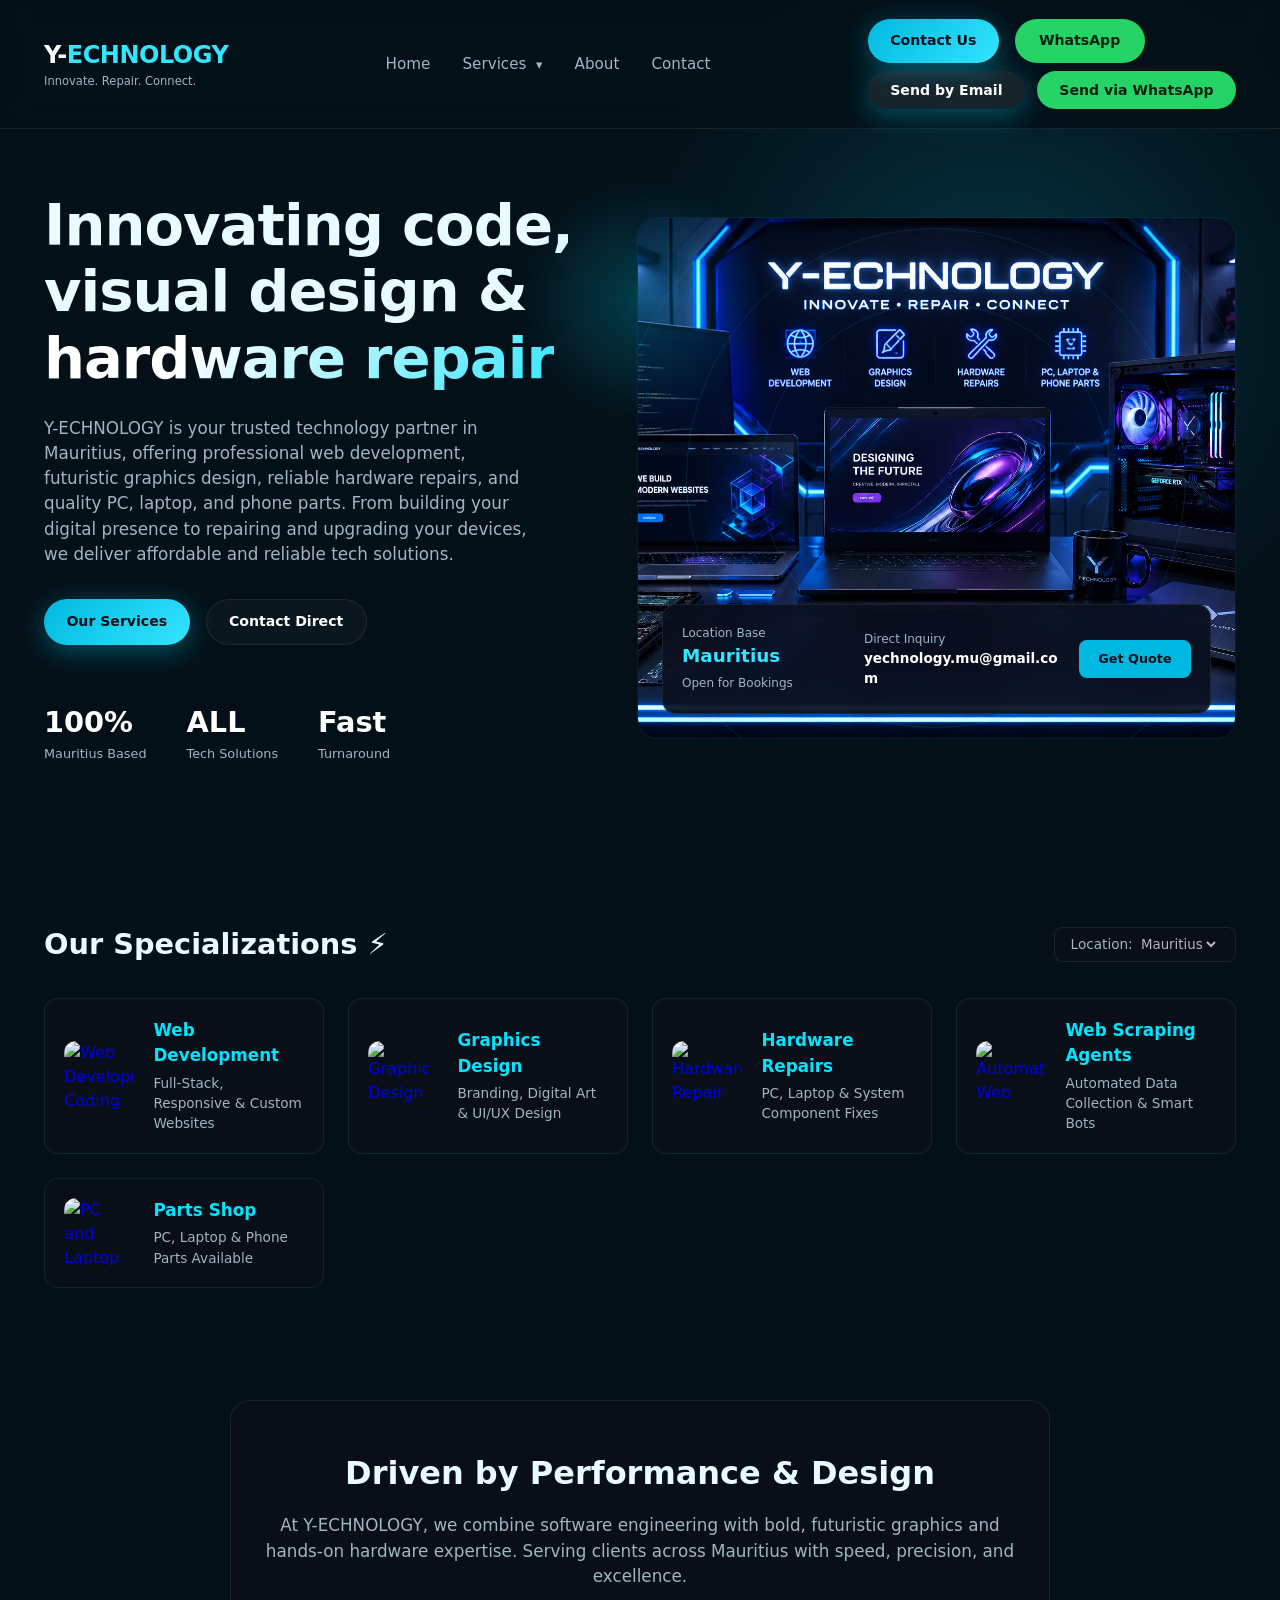
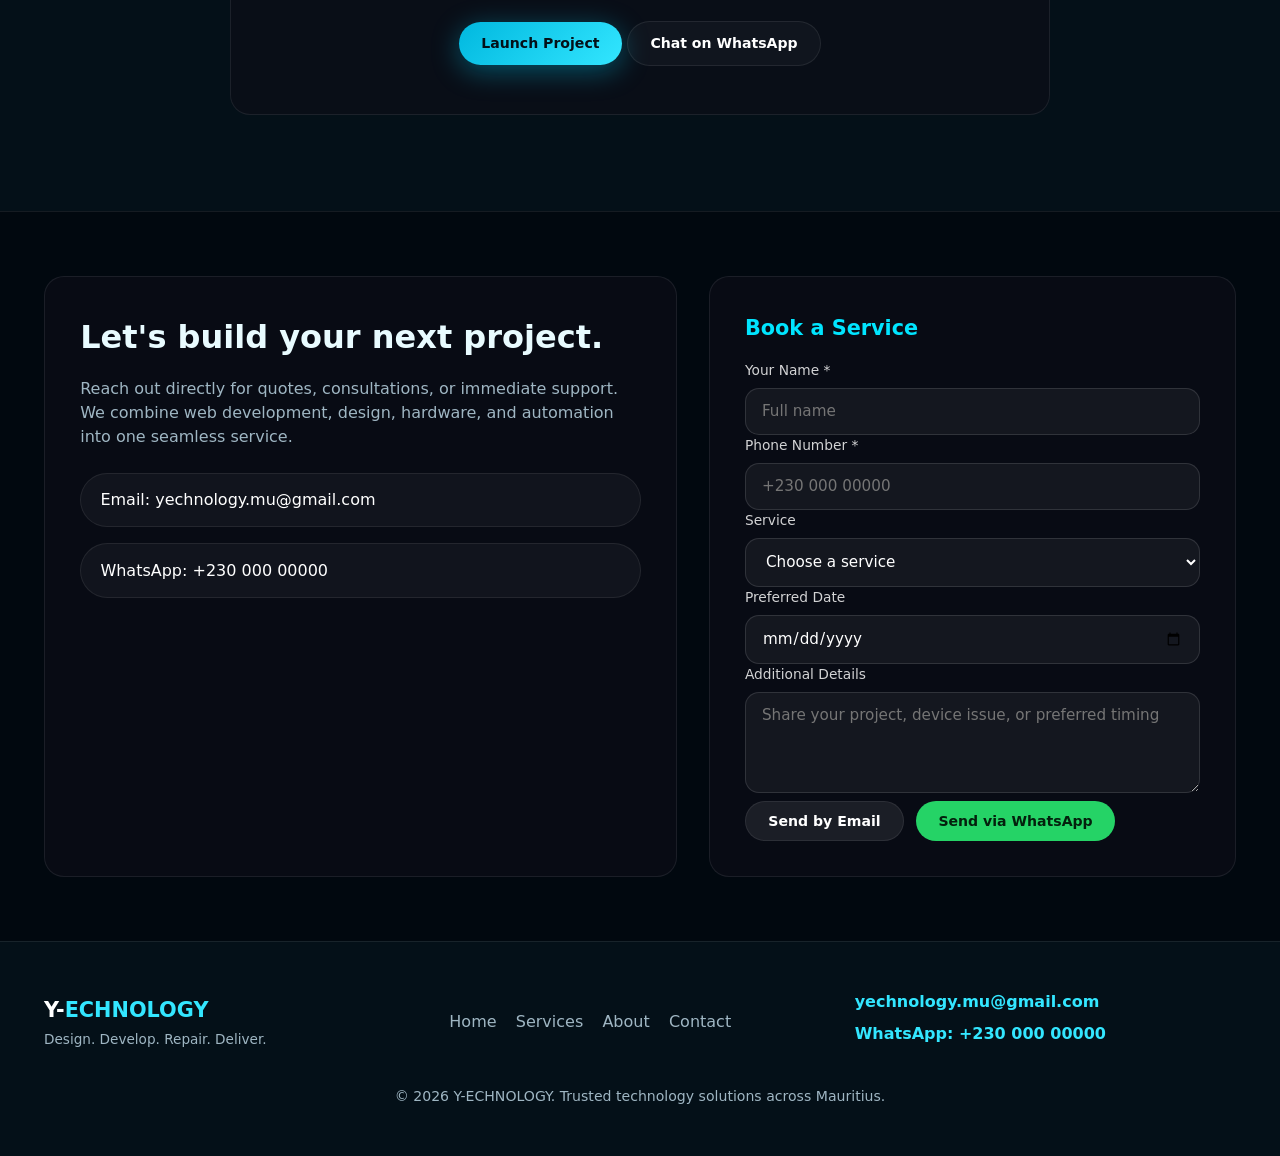
==== index.html @ fc381a35 "Update index.html" ====
<!DOCTYPE html>
<html lang="en">

<head>
    <meta charset="UTF-8">
    <meta name="viewport" content="width=device-width, initial-scale=1.0">
    
    <!-- SEO Meta Tags -->
    <title>Y-ECHNOLOGY | Web Development, Graphics Design & Hardware Repairs Mauritius</title>
    <meta name="description" content="Y-ECHNOLOGY provides expert full-stack web development, futuristic graphic design, micro-soldering hardware repair, and parts sourcing across Mauritius. Build, repair, and innovate with us.">
    <meta name="keywords" content="Mauritius web development, graphics design Mauritius, hardware repairs Mauritius, laptop parts Mauritius, PC repair, web scraping agents, IT agency Mauritius">
    <meta name="author" content="Y-ECHNOLOGY">
    <meta name="robots" content="index, follow">
    <link rel="canonical" href="index.html">

    <!-- Security Headers & Policies -->
    <meta http-equiv="Content-Security-Policy" content="default-src 'self'; img-src 'self' https://images.unsplash.com data:; style-src 'self' 'unsafe-inline' https://fonts.googleapis.com; font-src 'self' https://fonts.gstatic.com; script-src 'self';">
    <meta name="referrer" content="strict-origin-when-cross-origin">

    <!-- Open Graph (Facebook / LinkedIn) -->
    <meta property="og:title" content="Y-ECHNOLOGY | Technology & Digital Solutions in Mauritius">
    <meta property="og:description" content="Professional web development, graphics design, micro-soldering repairs, and hardware parts sourcing in Mauritius.">
    <meta property="og:type" content="website">
    <meta property="og:image" content="yechnologyimage.png">
    <meta property="og:site_name" content="Y-ECHNOLOGY">

    <!-- Twitter Card -->
    <meta name="twitter:card" content="summary_large_image">
    <meta name="twitter:title" content="Y-ECHNOLOGY | Tech & Design Partner Mauritius">
    <meta name="twitter:description" content="Web engineering, graphic branding, component-level repairs, and data scraping agents in Mauritius.">
    <meta name="twitter:image" content="yechnologyimage.png">

    <!-- Structured Schema Data (JSON-LD) for Local Business SEO -->
    <script type="application/ld+json">
    {
      "@context": "https://schema.org",
      "@type": "LocalBusiness",
      "name": "Y-ECHNOLOGY",
      "image": "yechnologyimage.png",
      "email": "yechnology.mu@gmail.com",
      "telephone": "+23000000000",
      "address": {
        "@type": "PostalAddress",
        "addressCountry": "MU"
      },
      "url": "index.html",
      "description": "Full-spectrum technology services in Mauritius including Web Development, Graphic Design, Hardware Repair, and Web Scraping Agents.",
      "priceRange": "$$"
    }
    </script>

    <link rel="stylesheet" href="style.css">
</head>

<body>
    <!-- Accessibility Skip Link -->
    <a href="#main-content" class="skip-link">Skip to main content</a>

    <!-- HEADER & NAVIGATION -->
    <header>
        <nav class="navbar" aria-label="Main Navigation">
            <div class="brand">
                <a href="index.html">Y-<span>ECHNOLOGY</span></a>
                <p>Innovate. Repair. Connect.</p>
            </div>
            <ul class="nav-links">
                <li><a href="index.html#home">Home</a></li>
                <li class="has-dropdown">
                    <a href="index.html#services" aria-haspopup="true" aria-expanded="false">Services <span class="dropdown-arrow">▾</span></a>
                    <ul class="submenu" role="menu">
                        <li role="none"><a role="menuitem" href="web-development.html">Web Development</a></li>
                        <li role="none"><a role="menuitem" href="graphics-design.html">Graphics Design</a></li>
                        <li role="none"><a role="menuitem" href="hardware-repairs.html">Hardware Repairs</a></li>
                        <li role="none"><a role="menuitem" href="web-scraping-agents.html">Web Scraping Agents</a></li>
                        <li role="none"><a role="menuitem" href="parts-shop.html">Parts Shop</a></li>
                    </ul>
                </li>
                <li><a href="index.html#about">About</a></li>
                <li><a href="index.html#contact">Contact</a></li>
            </ul>
            <div <!-- NAV HEADER ACTIONS -->
<div class="nav-actions">
    <a href="index.html#contact" class="btn btn-purple-glow">Contact Us</a>
    <a href="https://wa.me/23000000000" target="_blank" rel="noreferrer" class="btn btn-whatsapp">WhatsApp</a>
</div>

<!-- FORM BUTTON ACTIONS -->
<div class="booking-actions">
    <button type="button" id="booking-email" class="btn btn-purple-glow btn-email">Send by Email</button>
    <button type="button" id="booking-whatsapp" class="btn btn-whatsapp">Send via WhatsApp</button>
</div>
        </nav>
    </header>

    <main id="main-content">
        <!-- HERO SECTION -->
        <section class="hero" id="home">
            <div class="container hero-grid">

                <div class="hero-content">
                    <h1>Innovating code, visual design & <span class="gradient-text">hardware repair</span></h1>
                    <p class="hero-description">Y-ECHNOLOGY is your trusted technology partner in Mauritius, offering professional web development, futuristic graphics design, reliable hardware repairs, and quality PC, laptop, and phone parts. From building your digital presence to repairing and upgrading your devices, we deliver affordable and reliable tech solutions.
                    </p>

                    <div class="hero-actions">
                        <a href="#services" class="btn btn-purple-glow">Our Services</a>
                        <a href="mailto:yechnology.mu@gmail.com" target="_blank" rel="noopener noreferrer" class="btn btn-outline-dark">Contact Direct</a>
                    </div>

                    <div class="hero-stats-list">
                        <div class="stat-item">
                            <span class="stat-number">100%</span>
                            <span class="stat-label">Mauritius Based</span>
                        </div>
                        <div class="stat-item">
                            <span class="stat-number">ALL</span>
                            <span class="stat-label">Tech Solutions</span>
                        </div>
                        <div class="stat-item">
                            <span class="stat-number">Fast</span>
                            <span class="stat-label">Turnaround</span>
                        </div>
                    </div>
                </div>

                <div class="hero-visual">
                    <div class="hero-image-wrapper">
                        <div class="ring ring-1" aria-hidden="true"></div>
                        <div class="ring ring-2" aria-hidden="true"></div>
                        <div class="ring ring-3" aria-hidden="true"></div>

                        <img src="yechnologyimage.png" alt="Y-ECHNOLOGY Workspace Showcase showcasing web dev, design, and hardware repair tools" class="hero-banner-img" width="1200" height="800">

                        <div class="hero-floating-card">
                            <div class="card-metric-col">
                                <span class="metric-subtitle">Location Base</span>
                                <span class="metric-title">Mauritius</span>
                                <span class="metric-subtext">Open for Bookings</span>
                            </div>
                            <div class="card-metric-col">
                                <span class="metric-subtitle">Direct Inquiry</span>
                                <span class="metric-title email-title">yechnology.mu@gmail.com</span>
                            </div>
                            <div class="card-actions">
                                <a href="mailto:yechnology.mu@gmail.com" target="_blank" rel="noopener noreferrer" class="btn-purple-sm">Get Quote</a>
                            </div>
                        </div>
                    </div>
                </div>

            </div>
        </section>

        <!-- SERVICES SECTION -->
        <section class="top-sellers" id="services">
            <div class="container">
                <div class="section-header">
                    <h2>Our Specializations <span class="icon">⚡</span></h2>
                    <div class="timeframe-select">
                        <span>Location:</span>
                        <select disabled aria-label="Service Location">
                            <option>Mauritius</option>
                        </select>
                    </div>
                </div>

                <div class="seller-cards-grid">
                    <a class="seller-card" href="web-development.html" data-hover="Explore Web Development">
                        <img src="https://images.unsplash.com/photo-1555066931-4365d14bab8c?w=600&auto=format&fit=crop&q=80" alt="Web Development Coding Monitor" width="600" height="600" loading="lazy">
                        <div class="seller-info">
                            <h3>Web Development</h3>
                            <p>Full-Stack, Responsive & Custom Websites</p>
                        </div>
                    </a>
                    <a class="seller-card" href="graphics-design.html" data-hover="Explore Graphics Design">
                        <img src="https://images.unsplash.com/photo-1626785774573-4b799315345d?w=600&auto=format&fit=crop&q=80" alt="Graphic Design Branding Interface" width="600" height="600" loading="lazy">
                        <div class="seller-info">
                            <h3>Graphics Design</h3>
                            <p>Branding, Digital Art & UI/UX Design</p>
                        </div>
                    </a>
                    <a class="seller-card" href="hardware-repairs.html" data-hover="Explore Hardware Repairs">
                        <img src="https://images.unsplash.com/photo-1597872200969-2b65d56bd16b?w=600&auto=format&fit=crop&q=80" alt="Hardware Repair and Motherboard Component Fixing" width="600" height="600" loading="lazy">
                        <div class="seller-info">
                            <h3>Hardware Repairs</h3>
                            <p>PC, Laptop & System Component Fixes</p>
                        </div>
                    </a>
                    <a class="seller-card" href="web-scraping-agents.html" data-hover="Explore Web Scraping">
                        <img src="https://images.unsplash.com/photo-1518770660439-4636190af475?w=600&auto=format&fit=crop&q=80" alt="Automated Web Scraping Bot Data Streams" width="600" height="600" loading="lazy">
                        <div class="seller-info">
                            <h3>Web Scraping Agents</h3>
                            <p>Automated Data Collection & Smart Bots</p>
                        </div>
                    </a>
                    <a class="seller-card" href="parts-shop.html" data-hover="Explore Parts Shop">
                        <img src="https://images.unsplash.com/photo-1517336714731-489689fd1ca8?w=600&auto=format&fit=crop&q=80" alt="PC and Laptop Hardware Spare Parts Shop" width="600" height="600" loading="lazy">
                        <div class="seller-info">
                            <h3>Parts Shop</h3>
                            <p>PC, Laptop & Phone Parts Available</p>
                        </div>
                    </a>
                </div>
            </div>
        </section>

        <!-- ABOUT SECTION -->
        <section id="about" class="about-section">
            <div class="container">
                <div class="about-card">
                    <h2>Driven by Performance & Design</h2>
                    <p>At Y-ECHNOLOGY, we combine software engineering with bold, futuristic graphics and hands-on hardware expertise. Serving clients across Mauritius with speed, precision, and excellence.</p>
                    <div class="hero-action-stack">
                        <a href="mailto:yechnology.mu@gmail.com" target="_blank" rel="noopener noreferrer" class="btn btn-purple-glow">Launch Project</a>
                        <a href="https://wa.me/23000000000" target="_blank" rel="noopener noreferrer" class="btn btn-outline-dark">Chat on WhatsApp</a>
                    </div>
                </div>
            </div>
        </section>

        <!-- CONTACT & BOOKING SECTION -->
        <section id="contact" class="contact-section">
            <div class="container contact-grid">
                <div class="contact-card">
                    <h2>Let's build your next project.</h2>
                    <p>Reach out directly for quotes, consultations, or immediate support. We combine web development, design, hardware, and automation into one seamless service.</p>
                    <div class="contact-methods">
                        <a href="mailto:yechnology.mu@gmail.com" target="_blank" rel="noopener noreferrer" class="contact-link">Email: yechnology.mu@gmail.com</a>
                        <a href="https://wa.me/23000000000" target="_blank" rel="noopener noreferrer" class="contact-link">WhatsApp: +230 000 00000</a>
                    </div>
                </div>
                
                <div class="contact-card booking-card">
                    <h3>Book a Service</h3>
                    <form id="booking-form" novalidate>
                        <div class="booking-row">
                            <label class="booking-label" for="booking-name">Your Name *</label>
                            <input id="booking-name" name="name" class="booking-input" type="text" placeholder="Full name" required>
                        </div>
                        <div class="booking-row">
                            <label class="booking-label" for="booking-phone">Phone Number *</label>
                            <input id="booking-phone" name="phone" class="booking-input" type="tel" placeholder="+230 000 00000" required>
                        </div>
                        <div class="booking-row">
                            <label class="booking-label" for="booking-service">Service</label>
                            <select id="booking-service" name="service" class="booking-select">
                                <option value="General Inquiry">Choose a service</option>
                                <option value="Web Development">Web Development</option>
                                <option value="Graphics Design">Graphics Design</option>
                                <option value="Hardware Repairs">Hardware Repairs</option>
                                <option value="Web Scraping Agents">Web Scraping Agents</option>
                                <option value="Parts Shop">Parts Shop</option>
                            </select>
                        </div>
                        <div class="booking-row">
                            <label class="booking-label" for="booking-date">Preferred Date</label>
                            <input id="booking-date" name="date" class="booking-input" type="date">
                        </div>
                        <div class="booking-row">
                            <label class="booking-label" for="booking-details">Additional Details</label>
                            <textarea id="booking-details" name="details" class="booking-textarea" rows="4" placeholder="Share your project, device issue, or preferred timing"></textarea>
                        </div>
                        <div class="booking-actions">
                            <button type="button" id="booking-email" class="btn btn-outline-dark btn-email">Send by Email</button>
                            <button type="button" id="booking-whatsapp" class="btn btn-whatsapp">Send via WhatsApp</button>
                        </div>
                    </form>
                </div>
            </div>
        </section>
    </main>

    <!-- FOOTER -->
    <footer>
        <div class="container footer-grid">
            <div class="footer-brand">
                <h3>Y-<span>ECHNOLOGY</span></h3>
                <p>Design. Develop. Repair. Deliver.</p>
            </div>
            <div class="footer-links">
                <a href="#home">Home</a>
                <a href="#services">Services</a>
                <a href="#about">About</a>
                <a href="#contact">Contact</a>
            </div>
            <div class="footer-contact">
                <a href="mailto:yechnology.mu@gmail.com" target="_blank" rel="noopener noreferrer">yechnology.mu@gmail.com</a>
                <a href="https://wa.me/23000000000" target="_blank" rel="noopener noreferrer">WhatsApp: +230 000 00000</a>
            </div>
        </div>
        <div class="footer-note">
            <p>© 2026 Y-ECHNOLOGY. Trusted technology solutions across Mauritius.</p>
        </div>
    </footer>

    <script src="script.js"></script>
</body>

</html>
---- style.css ----
/* --- CSS RESET & ROOT VARIABLES --- */

*,
*::before,
*::after {
    margin: 0;
    padding: 0;
    box-sizing: border-box;
}

* {
    font-family: 'Inter', system-ui, -apple-system, BlinkMacSystemFont, "Segoe UI", Roboto, sans-serif;
}

:root {
    --bg-dark: #041018;
    --bg-section: rgba(6, 12, 22, 0.62);
    --card-bg: linear-gradient(180deg, rgba(10, 12, 20, 0.82), rgba(6, 8, 16, 0.62));
    --neon-cyan: #00e5ff;
    --neon-blue: #00d8ff;
    --neon-accent: #00baff;
    --neon-teal-light: #99f7ff;
    --text-main: #e8fbff;
    --text-muted: #9fb6c3;
    --border-glow: rgba(0, 216, 255, 0.18);
    --glass-accent: rgba(255, 255, 255, 0.03);
    --glass-border: rgba(0, 216, 255, 0.08);
    --radius-lg: 20px;
    --radius-md: 14px;
    --radius-sm: 8px;
    --purple-primary: #00b8df;
    --purple-neon: #33e6ff;
    --border-subtle: rgba(255, 255, 255, 0.08);
    --bg-card: rgba(12, 14, 24, 0.72);
}

body {
    background-color: var(--bg-dark);
    color: var(--text-main);
    line-height: 1.5;
    overflow-x: hidden;
    position: relative;
    -webkit-font-smoothing: antialiased;
}

/* Ambient Radial Background Lighting */
body::before {
    content: "";
    position: fixed;
    top: -10%;
    right: -10%;
    width: 65vw;
    height: 65vw;
    background: radial-gradient(circle, rgba(0, 216, 255, 0.18) 0%, transparent 65%);
    pointer-events: none;
    z-index: -1;
}

.container {
    max-width: 1240px;
    margin: 0 auto;
    padding: 0 1.5rem;
}

/* ACCESSIBILITY SKIP LINK */
.skip-link {
    position: absolute;
    top: -60px;
    left: 1rem;
    background: var(--neon-cyan);
    color: #041018;
    padding: 0.6rem 1.2rem;
    font-weight: 700;
    z-index: 1000;
    border-radius: var(--radius-sm);
    transition: top 0.25s ease;
    text-decoration: none;
}

.skip-link:focus {
    top: 1rem;
}

/* --- HEADER & NAVIGATION --- */
header {
    padding: 1.2rem 0;
    background: rgba(4, 16, 24, 0.88);
    backdrop-filter: blur(12px);
    -webkit-backdrop-filter: blur(12px);
    position: sticky;
    top: 0;
    z-index: 100;
    border-bottom: 1px solid var(--border-subtle);
}

nav {
    display: flex;
    justify-content: space-between;
    align-items: center;
    max-width: 1240px;
    margin: 0 auto;
    padding: 0 1.5rem;
}

.brand a {
    font-size: 1.5rem;
    font-weight: 900;
    color: #fff;
    text-decoration: none;
    letter-spacing: -0.5px;
}

.brand span {
    color: var(--purple-neon);
}

.brand p {
    font-size: 0.72rem;
    color: var(--text-muted);
}

.nav-links {
    display: flex;
    gap: 2rem;
    list-style: none;
}

.nav-links a {
    color: var(--text-muted);
    text-decoration: none;
    font-size: 0.95rem;
    transition: color 0.2s ease;
}

.nav-links a:hover,
.nav-links a:focus {
    color: #fff;
}

.has-dropdown {
    position: relative;
}

.dropdown-arrow {
    margin-left: 0.3rem;
    font-size: 0.8rem;
}

.submenu {
    position: absolute;
    top: 100%;
    left: 0;
    margin-top: 0.8rem;
    min-width: 220px;
    background: rgba(4, 10, 24, 0.97);
    border: 1px solid var(--border-subtle);
    border-radius: 16px;
    padding: 0.75rem 0;
    box-shadow: 0 20px 45px rgba(0, 0, 0, 0.45);
    opacity: 0;
    visibility: hidden;
    transform: translateY(8px);
    transition: opacity 0.2s ease, transform 0.2s ease, visibility 0.2s ease;
    z-index: 10;
}

.has-dropdown:hover .submenu,
.has-dropdown:focus-within .submenu {
    opacity: 1;
    visibility: visible;
    transform: translateY(0);
}

.submenu li {
    list-style: none;
}

.submenu a {
    display: block;
    padding: 0.75rem 1.2rem;
    color: var(--text-muted);
    font-size: 0.95rem;
    text-decoration: none;
}

.submenu a:hover,
.submenu a:focus {
    color: #fff;
    background: rgba(0, 216, 255, 0.08);
}

.nav-actions {
    display: flex;
    align-items: center;
    gap: 1rem;
}

.nav-actions .btn {
    min-width: 130px;
}

/* --- BUTTONS --- */
.btn {
    padding: 0.7rem 1.4rem;
    border-radius: 100px;
    font-weight: 600;
    font-size: 0.88rem;
    text-decoration: none;
    display: inline-flex;
    align-items: center;
    justify-content: center;
    cursor: pointer;
    border: none;
    transition: all 0.25s ease;
}

.btn-purple-glow {
    background: linear-gradient(135deg, var(--purple-primary), var(--purple-neon));
    color: #041018;
    font-weight: 700;
    box-shadow: 0 6px 28px rgba(0, 216, 255, 0.35);
}

.btn-purple-glow:hover,
.btn-purple-glow:focus {
    transform: translateY(-2px);
    box-shadow: 0 10px 40px rgba(0, 216, 255, 0.55);
}

.btn-outline-dark {
    background: rgba(255, 255, 255, 0.03);
    border: 1px solid var(--border-subtle);
    color: #fff;
}

.btn-outline-dark:hover,
.btn-outline-dark:focus {
    background: rgba(255, 255, 255, 0.08);
    transform: translateY(-2px);
}

.btn-whatsapp {
    background: #25d366;
    color: #04200d;
    font-weight: 700;
}

.btn-whatsapp:hover,
.btn-whatsapp:focus {
    background: #1ebe5a;
    transform: translateY(-2px);
}

.btn-email {
    background: rgba(255, 255, 255, 0.08);
    color: #fff;
}

.btn-email:hover,
.btn-email:focus {
    background: rgba(255, 255, 255, 0.15);
    transform: translateY(-2px);
}

/* --- HERO SECTION --- */
.hero {
    padding: 4rem 0 6rem;
}

.hero-grid {
    display: grid;
    grid-template-columns: 1fr 1.1fr;
    gap: 3rem;
    align-items: center;
}

.hero-content h1 {
    font-size: clamp(2.4rem, 4.5vw, 3.8rem);
    font-weight: 800;
    line-height: 1.15;
    letter-spacing: -1px;
    margin-bottom: 1.5rem;
}

.gradient-text {
    background: linear-gradient(135deg, #fff 30%, var(--purple-neon));
    -webkit-background-clip: text;
    background-clip: text;
    -webkit-text-fill-color: transparent;
}

.hero-description {
    color: var(--text-muted);
    font-size: 1.05rem;
    max-width: 500px;
    margin-bottom: 2rem;
}

.hero-actions {
    display: flex;
    gap: 1rem;
    margin-bottom: 3.5rem;
}

.hero-stats-list {
    display: flex;
    gap: 2.5rem;
}

.stat-item {
    display: flex;
    flex-direction: column;
}

.stat-number {
    font-size: 1.8rem;
    font-weight: 800;
    color: #fff;
}

.stat-label {
    font-size: 0.8rem;
    color: var(--text-muted);
}

/* --- HERO VISUAL & FLOATING CARD --- */
.hero-visual {
    position: relative;
}

.hero-image-wrapper {
    position: relative;
    border-radius: var(--radius-lg);
    overflow: hidden;
    border: 1px solid var(--glass-border);
}

.hero-banner-img {
    width: 100%;
    height: 520px;
    object-fit: cover;
    border-radius: var(--radius-lg);
    display: block;
}

.ring {
    position: absolute;
    top: 50%;
    left: 50%;
    transform: translate(-50%, -50%);
    border: 1px solid rgba(0, 216, 255, 0.12);
    border-radius: 50%;
    pointer-events: none;
}

.ring-1 { width: 350px; height: 350px; }
.ring-2 { width: 500px; height: 500px; }
.ring-3 { width: 650px; height: 650px; }

.hero-floating-card {
    position: absolute;
    bottom: 1.5rem;
    left: 1.5rem;
    right: 1.5rem;
    background: rgba(8, 14, 28, 0.88);
    backdrop-filter: blur(20px);
    -webkit-backdrop-filter: blur(20px);
    border: 1px solid var(--border-subtle);
    border-radius: var(--radius-md);
    padding: 1.2rem;
    display: grid;
    grid-template-columns: 1fr 1.2fr auto;
    gap: 1rem;
    align-items: center;
}

.metric-subtitle {
    display: block;
    font-size: 0.75rem;
    color: var(--text-muted);
}

.metric-title {
    font-size: 1.15rem;
    font-weight: 800;
    color: var(--purple-neon);
    display: block;
}

.metric-title.email-title {
    font-size: 0.85rem;
    color: #fff;
    word-break: break-all;
}

.metric-subtext {
    font-size: 0.75rem;
    color: var(--text-muted);
}

.btn-purple-sm {
    background: var(--purple-primary);
    color: #041018;
    text-decoration: none;
    padding: 0.6rem 1.2rem;
    border-radius: var(--radius-sm);
    font-size: 0.8rem;
    font-weight: 700;
    display: inline-block;
    transition: background 0.2s;
}

.btn-purple-sm:hover,
.btn-purple-sm:focus {
    background: var(--purple-neon);
}

/* --- SERVICES SECTION --- */
.top-sellers {
    padding: 4rem 0;
}

.section-header {
    display: flex;
    justify-content: space-between;
    align-items: center;
    margin-bottom: 2rem;
}

.section-header h2 {
    font-size: 1.8rem;
    font-weight: 800;
}

.timeframe-select {
    background: var(--bg-card);
    padding: 0.4rem 1rem;
    border-radius: var(--radius-sm);
    border: 1px solid var(--border-subtle);
    font-size: 0.85rem;
    color: var(--text-muted);
}

.timeframe-select select {
    background: transparent;
    border: none;
    color: #fff;
    outline: none;
}

.seller-cards-grid {
    display: grid;
    grid-template-columns: repeat(auto-fit, minmax(280px, 1fr));
    gap: 1.5rem;
}

.seller-card {
    background: var(--bg-card);
    border: 1px solid rgba(0, 216, 255, 0.12);
    border-radius: var(--radius-md);
    padding: 1.2rem;
    display: flex;
    align-items: center;
    gap: 1.2rem;
    text-decoration: none;
    transition: transform 0.25s ease, border-color 0.25s ease, box-shadow 0.25s ease;
    position: relative;
    overflow: hidden;
}

.seller-card:hover,
.seller-card:focus-visible,
.seller-card.touch-active {
    border-color: var(--neon-cyan);
    box-shadow: 0 18px 40px rgba(0, 216, 255, 0.2);
    transform: translateY(-4px);
    outline: none;
}

.seller-card img {
    width: 70px;
    height: 70px;
    min-width: 70px;
    border-radius: 12px;
    object-fit: cover;
    image-rendering: -webkit-optimize-contrast;
}

.seller-info h3, .seller-info h4 {
    font-size: 1.05rem;
    font-weight: 700;
    color: var(--neon-cyan);
    margin-bottom: 0.25rem;
}

.seller-info p {
    font-size: 0.85rem;
    color: var(--text-muted);
}

.seller-card::after {
    content: attr(data-hover);
    position: absolute;
    left: 0;
    bottom: 0;
    width: 100%;
    padding: 0.8rem 1.2rem;
    background: rgba(4, 16, 24, 0.92);
    color: #fff;
    font-size: 0.88rem;
    font-weight: 600;
    transform: translateY(100%);
    transition: transform 0.2s ease;
}

.seller-card:hover::after,
.seller-card:focus-visible::after {
    transform: translateY(0);
}

/* --- ABOUT & FORM CARDS --- */
.about-section {
    padding: 3rem 0 6rem;
}

.about-card {
    background: var(--bg-card);
    border: 1px solid var(--border-subtle);
    border-radius: var(--radius-lg);
    padding: 3rem 2rem;
    text-align: center;
    max-width: 820px;
    margin: 0 auto;
}

.about-card h2 {
    font-size: 2rem;
    margin-bottom: 1rem;
}

.about-card p {
    color: var(--text-muted);
    font-size: 1.05rem;
    margin-bottom: 2rem;
}

.contact-section {
    padding: 4rem 0;
    background: rgba(2, 8, 16, 0.92);
    border-top: 1px solid var(--border-subtle);
}

.contact-grid {
    display: grid;
    grid-template-columns: 1.2fr 1fr;
    gap: 2rem;
}

.contact-card {
    background: var(--bg-card);
    border: 1px solid var(--border-subtle);
    border-radius: var(--radius-lg);
    padding: 2.2rem;
}

.contact-card h2 {
    margin-bottom: 1rem;
    font-size: 2rem;
}

.contact-card p {
    color: var(--text-muted);
    margin-bottom: 1.5rem;
}

.contact-methods {
    display: grid;
    gap: 1rem;
}

.contact-link {
    display: inline-block;
    color: #fff;
    text-decoration: none;
    background: rgba(255, 255, 255, 0.04);
    border: 1px solid var(--border-subtle);
    padding: 0.9rem 1.2rem;
    border-radius: 999px;
    transition: transform 0.2s ease, background 0.2s ease;
}

.contact-link:hover,
.contact-link:focus {
    transform: translateY(-2px);
    background: rgba(0, 216, 255, 0.12);
}

.booking-card {
    display: flex;
    flex-direction: column;
    gap: 1rem;
}

.booking-card h3 {
    margin: 0;
    color: var(--neon-cyan);
    font-size: 1.3rem;
}

.booking-row {
    display: grid;
    gap: 0.45rem;
}

.booking-label {
    font-size: 0.86rem;
    color: rgba(255, 255, 255, 0.82);
}

.booking-input,
.booking-select,
.booking-textarea {
    width: 100%;
    background: rgba(255, 255, 255, 0.05);
    border: 1px solid rgba(255, 255, 255, 0.12);
    border-radius: var(--radius-md);
    color: #fff;
    padding: 0.85rem 1rem;
    font-size: 0.95rem;
    outline: none;
    transition: border-color 0.2s, box-shadow 0.2s;
}

.booking-input:focus,
.booking-select:focus,
.booking-textarea:focus {
    border-color: var(--neon-cyan);
    box-shadow: 0 0 0 4px rgba(0, 216, 255, 0.15);
}

.booking-actions {
    display: flex;
    flex-wrap: wrap;
    gap: 0.75rem;
    margin-top: 0.5rem;
}

/* --- FOOTER --- */
footer {
    padding: 3rem 0;
    border-top: 1px solid var(--border-subtle);
    background: var(--bg-dark);
}

.footer-grid {
    display: grid;
    gap: 1.5rem;
    grid-template-columns: repeat(3, minmax(200px, 1fr));
    align-items: center;
}

.footer-brand h3 {
    color: #fff;
    font-size: 1.3rem;
}

.footer-brand h3 span {
    color: var(--purple-neon);
}

.footer-brand p {
    color: var(--text-muted);
    font-size: 0.85rem;
    margin-top: 0.2rem;
}

.footer-contact a {
    color: var(--purple-neon);
    text-decoration: none;
    font-weight: 600;
    display: block;
    margin-bottom: 0.5rem;
}

.footer-links {
    display: flex;
    flex-wrap: wrap;
    gap: 1.2rem;
}

.footer-links a {
    color: var(--text-muted);
    text-decoration: none;
}

.footer-links a:hover,
.footer-links a:focus {
    color: #fff;
}

.footer-note {
    margin-top: 2rem;
    text-align: center;
    color: var(--text-muted);
    font-size: 0.88rem;
}

/* --- CURSOR & TOUCH GLOW --- */
.cursor-glow {
    position: fixed;
    top: 0;
    left: 0;
    width: 250px;
    height: 250px;
    background: radial-gradient(circle, rgba(0, 216, 255, 0.22) 0%, transparent 70%);
    border-radius: 50%;
    pointer-events: none;
    z-index: 99;
    transition: opacity 0.3s ease;
}

/* --- RESPONSIVE MEDIA QUERIES (DESKTOP & MOBILE FIXES) --- */
@media (max-width: 900px) {
    nav {
        flex-wrap: wrap;
        justify-content: center;
        gap: 1rem;
        padding-bottom: 0.5rem;
    }
    .brand, .nav-links, .nav-actions {
        width: 100%;
        text-align: center;
    }
    .nav-links {
        display: flex;
        justify-content: center;
        flex-wrap: wrap;
        gap: 0.8rem;
    }
    .nav-actions {
        justify-content: center;
        gap: 0.8rem;
    }
    .hero-grid {
        grid-template-columns: 1fr;
        gap: 2.5rem;
    }
    .hero-banner-img {
        height: 360px;
    }
    .hero-floating-card {
        grid-template-columns: 1fr;
        text-align: center;
        padding: 1rem;
    }
    .card-actions {
        justify-self: center;
    }
    .hero-actions, .hero-stats-list {
        flex-direction: column;
        align-items: stretch;
    }
    .hero-actions .btn, .btn-outline-dark {
        width: 100%;
    }
    .seller-cards-grid, .contact-grid, .footer-grid {
        grid-template-columns: 1fr;
    }

    /* Fixed Crisp Mobile Images & Layout */
    .seller-card {
        flex-direction: row;
        align-items: center;
        padding: 1rem;
        gap: 1rem;
    }
    .seller-card img {
        width: 75px;
        height: 75px;
        min-width: 75px;
        border-radius: 12px;
        object-fit: cover;
        aspect-ratio: 1 / 1;
        image-rendering: -webkit-optimize-contrast;
    }
    .seller-card::after {
        display: none; /* Hide hover overlays on touch screens */
    }

    .booking-actions {
        flex-direction: column;
    }
    .booking-actions .btn {
        width: 100%;
    }
}

@media (max-width: 600px) {
    .hero-content h1 {
        font-size: 2.2rem;
    }
    .section-header {
        flex-direction: column;
        align-items: flex-start;
        gap: 1rem;
    }
    .seller-card {
        gap: 0.8rem;
    }
}
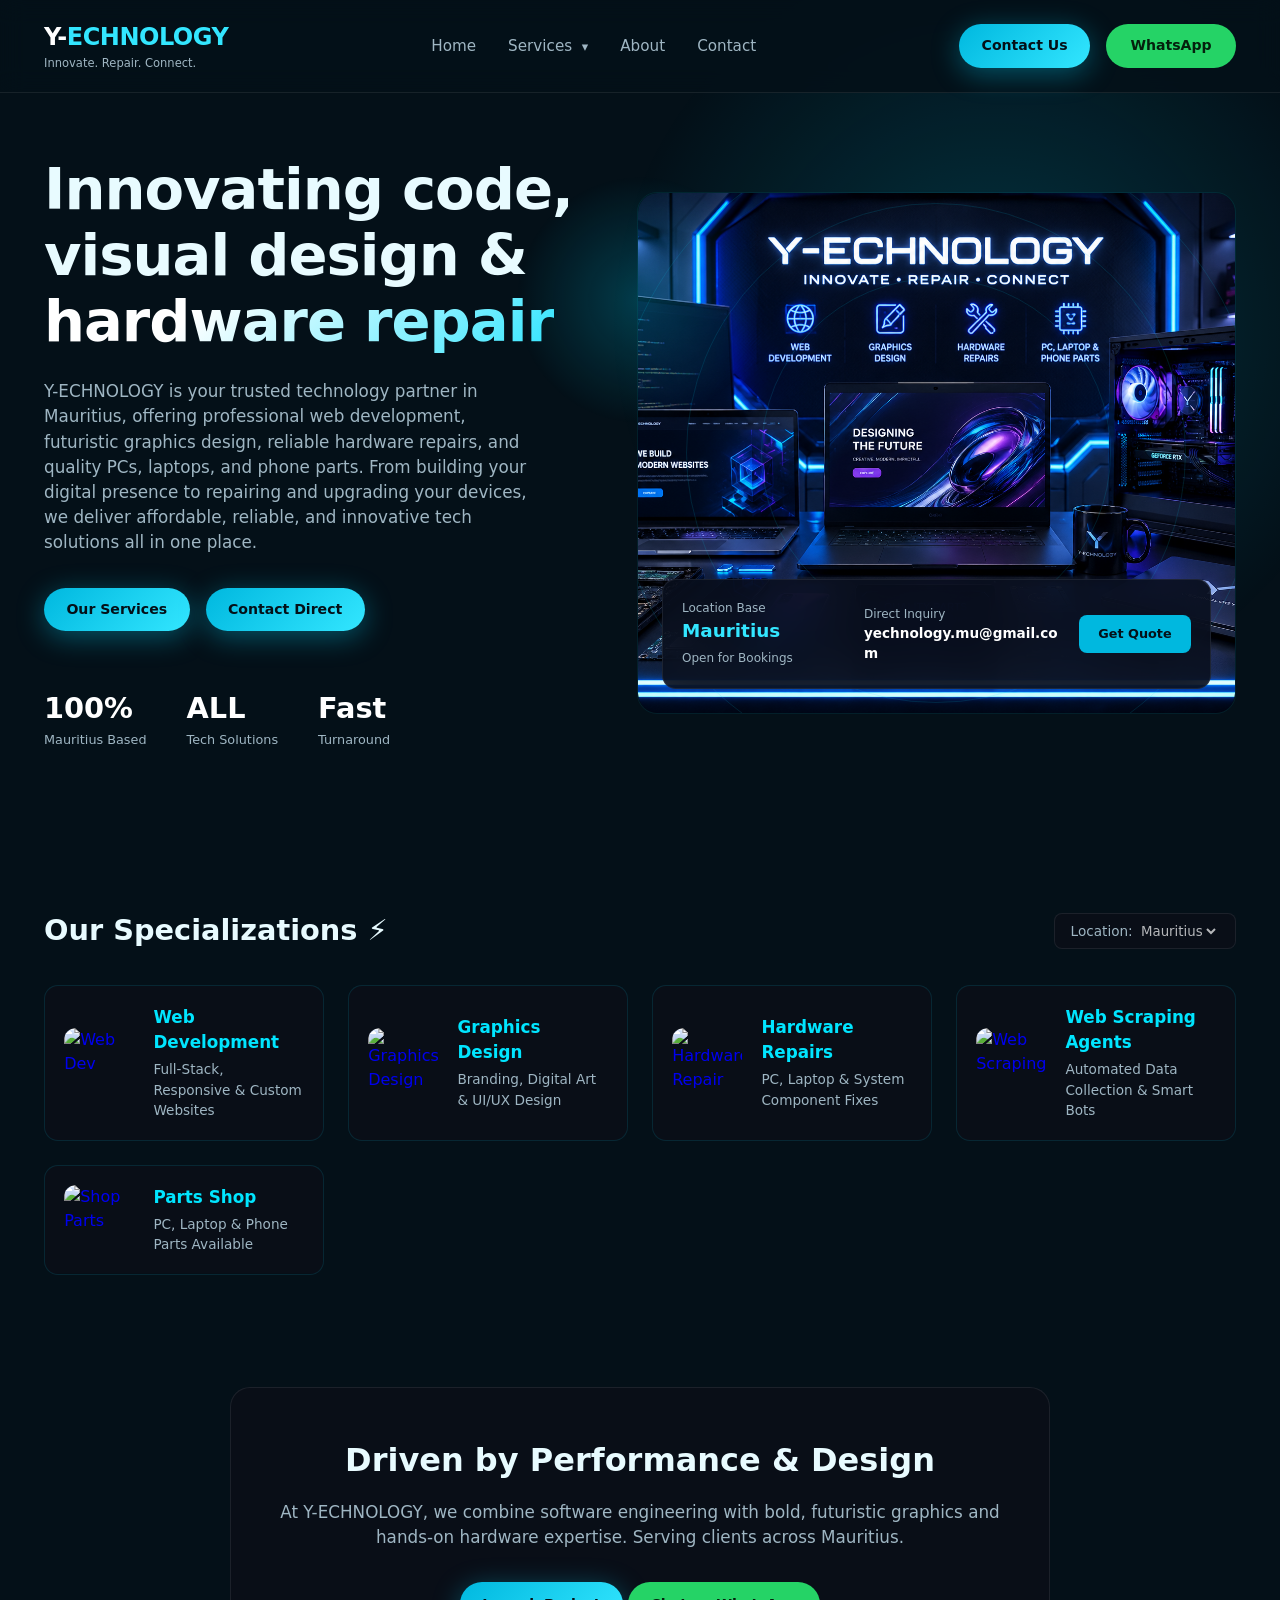
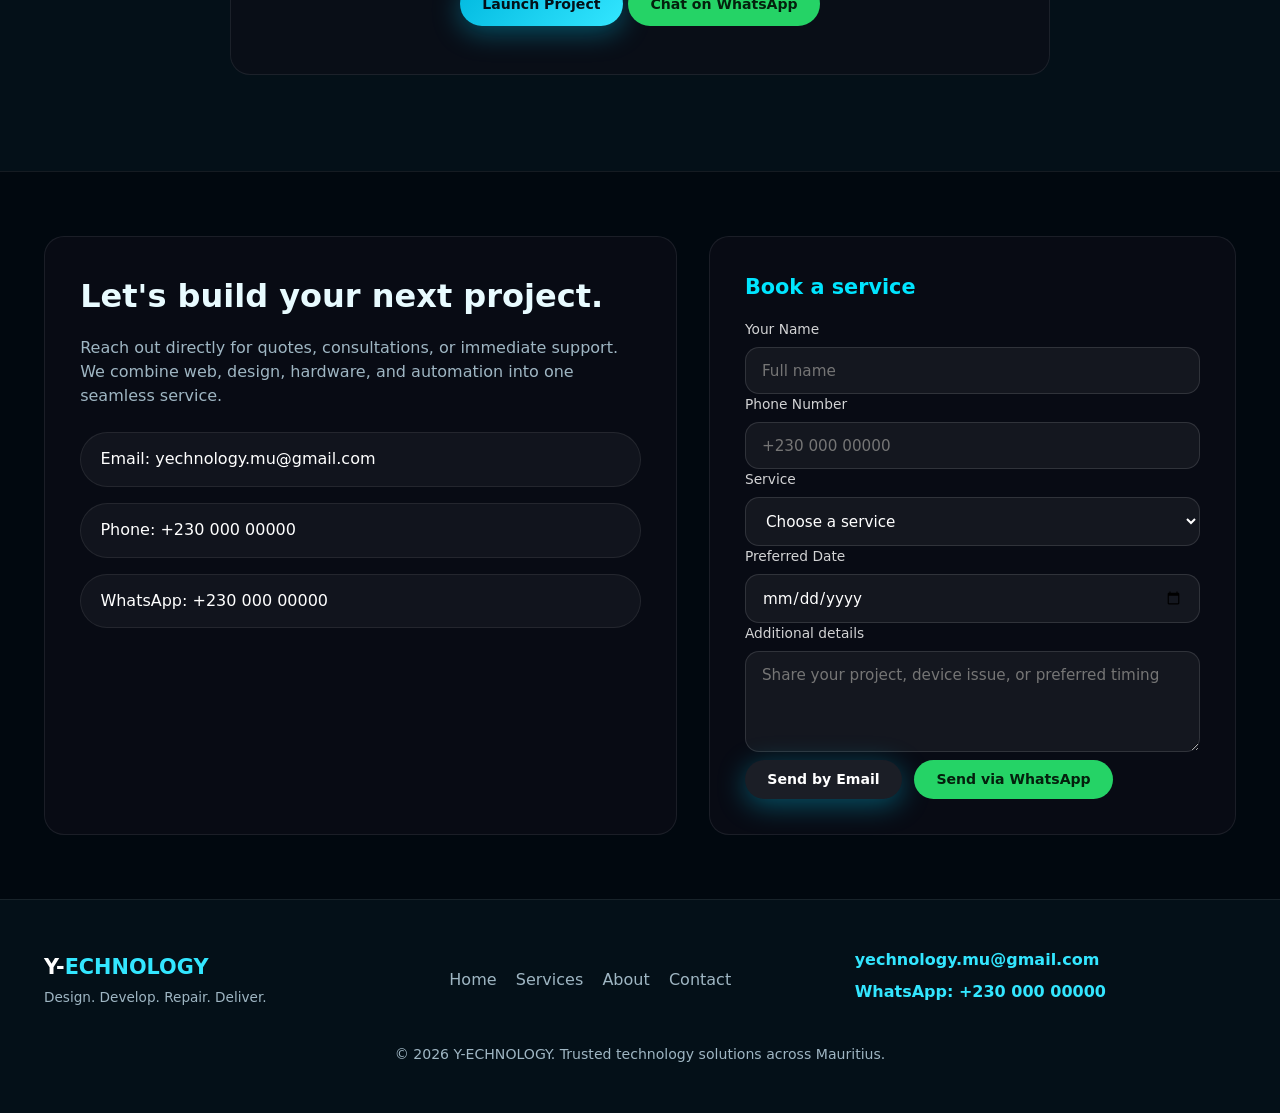
==== commit b560bdad: "Update index.html" ====
--- a/index.html
+++ b/index.html
@@ -4,61 +4,27 @@
 <head>
     <meta charset="UTF-8">
     <meta name="viewport" content="width=device-width, initial-scale=1.0">
-    
-    <!-- SEO Meta Tags -->
-    <title>Y-ECHNOLOGY | Web Development, Graphics Design & Hardware Repairs Mauritius</title>
-    <meta name="description" content="Y-ECHNOLOGY provides expert full-stack web development, futuristic graphic design, micro-soldering hardware repair, and parts sourcing across Mauritius. Build, repair, and innovate with us.">
-    <meta name="keywords" content="Mauritius web development, graphics design Mauritius, hardware repairs Mauritius, laptop parts Mauritius, PC repair, web scraping agents, IT agency Mauritius">
-    <meta name="author" content="Y-ECHNOLOGY">
+    <title>Y-ECHNOLOGY | Web Development, Graphics Design & Hardware Repairs in Mauritius</title>
+    <meta name="description" content="Y-ECHNOLOGY delivers web development, graphics design, hardware repairs and parts sourcing in Mauritius. Build your brand, fix devices, and grow your business with a trusted local tech partner.">
+    <meta name="keywords" content="Mauritius web development, graphics design Mauritius, hardware repairs, PC parts, laptop parts, phone repair, web scraping agents">
     <meta name="robots" content="index, follow">
     <link rel="canonical" href="index.html">
-
-    <!-- Security Headers & Policies -->
-    <meta http-equiv="Content-Security-Policy" content="default-src 'self'; img-src 'self' https://images.unsplash.com data:; style-src 'self' 'unsafe-inline' https://fonts.googleapis.com; font-src 'self' https://fonts.gstatic.com; script-src 'self';">
-    <meta name="referrer" content="strict-origin-when-cross-origin">
-
-    <!-- Open Graph (Facebook / LinkedIn) -->
-    <meta property="og:title" content="Y-ECHNOLOGY | Technology & Digital Solutions in Mauritius">
-    <meta property="og:description" content="Professional web development, graphics design, micro-soldering repairs, and hardware parts sourcing in Mauritius.">
+    <meta property="og:title" content="Y-ECHNOLOGY | Technology Services in Mauritius">
+    <meta property="og:description" content="Professional web development, graphics design, hardware repairs and parts services in Mauritius from Y-ECHNOLOGY.">
     <meta property="og:type" content="website">
     <meta property="og:image" content="yechnologyimage.png">
     <meta property="og:site_name" content="Y-ECHNOLOGY">
-
-    <!-- Twitter Card -->
     <meta name="twitter:card" content="summary_large_image">
-    <meta name="twitter:title" content="Y-ECHNOLOGY | Tech & Design Partner Mauritius">
-    <meta name="twitter:description" content="Web engineering, graphic branding, component-level repairs, and data scraping agents in Mauritius.">
-    <meta name="twitter:image" content="yechnologyimage.png">
-
-    <!-- Structured Schema Data (JSON-LD) for Local Business SEO -->
-    <script type="application/ld+json">
-    {
-      "@context": "https://schema.org",
-      "@type": "LocalBusiness",
-      "name": "Y-ECHNOLOGY",
-      "image": "yechnologyimage.png",
-      "email": "yechnology.mu@gmail.com",
-      "telephone": "+23000000000",
-      "address": {
-        "@type": "PostalAddress",
-        "addressCountry": "MU"
-      },
-      "url": "index.html",
-      "description": "Full-spectrum technology services in Mauritius including Web Development, Graphic Design, Hardware Repair, and Web Scraping Agents.",
-      "priceRange": "$$"
-    }
-    </script>
-
+    <meta name="twitter:title" content="Y-ECHNOLOGY | Technology Services in Mauritius">
+    <meta name="twitter:description" content="Professional web development, graphics design, hardware repairs and parts sourcing in Mauritius.">
     <link rel="stylesheet" href="style.css">
 </head>
 
 <body>
-    <!-- Accessibility Skip Link -->
-    <a href="#main-content" class="skip-link">Skip to main content</a>
 
     <!-- HEADER & NAVIGATION -->
     <header>
-        <nav class="navbar" aria-label="Main Navigation">
+        <nav class="navbar">
             <div class="brand">
                 <a href="index.html">Y-<span>ECHNOLOGY</span></a>
                 <p>Innovate. Repair. Connect.</p>
@@ -66,29 +32,22 @@
             <ul class="nav-links">
                 <li><a href="index.html#home">Home</a></li>
                 <li class="has-dropdown">
-                    <a href="index.html#services" aria-haspopup="true" aria-expanded="false">Services <span class="dropdown-arrow">▾</span></a>
-                    <ul class="submenu" role="menu">
-                        <li role="none"><a role="menuitem" href="web-development.html">Web Development</a></li>
-                        <li role="none"><a role="menuitem" href="graphics-design.html">Graphics Design</a></li>
-                        <li role="none"><a role="menuitem" href="hardware-repairs.html">Hardware Repairs</a></li>
-                        <li role="none"><a role="menuitem" href="web-scraping-agents.html">Web Scraping Agents</a></li>
-                        <li role="none"><a role="menuitem" href="parts-shop.html">Parts Shop</a></li>
+                    <a href="index.html#services">Services <span class="dropdown-arrow">▾</span></a>
+                    <ul class="submenu">
+                        <li><a href="web-development.html">Web Development</a></li>
+                        <li><a href="graphics-design.html">Graphics Design</a></li>
+                        <li><a href="hardware-repairs.html">Hardware Repairs</a></li>
+                        <li><a href="web-scraping-agents.html">Web Scraping Agents</a></li>
+                        <li><a href="parts-shop.html">Parts Shop</a></li>
                     </ul>
                 </li>
                 <li><a href="index.html#about">About</a></li>
-                <li><a href="index.html#contact">Contact</a></li>
+                <li><a href="#contact">Contact</a></li>
             </ul>
-            <div <!-- NAV HEADER ACTIONS -->
-<div class="nav-actions">
-    <a href="index.html#contact" class="btn btn-purple-glow">Contact Us</a>
-    <a href="https://wa.me/23000000000" target="_blank" rel="noreferrer" class="btn btn-whatsapp">WhatsApp</a>
-</div>
-
-<!-- FORM BUTTON ACTIONS -->
-<div class="booking-actions">
-    <button type="button" id="booking-email" class="btn btn-purple-glow btn-email">Send by Email</button>
-    <button type="button" id="booking-whatsapp" class="btn btn-whatsapp">Send via WhatsApp</button>
-</div>
+            <div class="nav-actions">
+                <a href="#contact" class="btn btn-purple-glow">Contact Us</a>
+                <a href="https://wa.me/23000000000" target="_blank" rel="noreferrer" class="btn btn-whatsapp">WhatsApp</a>
+            </div>
         </nav>
     </header>
 
@@ -99,12 +58,11 @@
 
                 <div class="hero-content">
                     <h1>Innovating code, visual design & <span class="gradient-text">hardware repair</span></h1>
-                    <p class="hero-description">Y-ECHNOLOGY is your trusted technology partner in Mauritius, offering professional web development, futuristic graphics design, reliable hardware repairs, and quality PC, laptop, and phone parts. From building your digital presence to repairing and upgrading your devices, we deliver affordable and reliable tech solutions.
-                    </p>
+                    <p class="hero-description">Y-ECHNOLOGY is your trusted technology partner in Mauritius, offering professional web development, futuristic graphics design, reliable hardware repairs, and quality PCs, laptops, and phone parts. From building your digital presence to repairing and upgrading your devices, we deliver affordable, reliable, and innovative tech solutions all in one place.</p>
 
                     <div class="hero-actions">
                         <a href="#services" class="btn btn-purple-glow">Our Services</a>
-                        <a href="mailto:yechnology.mu@gmail.com" target="_blank" rel="noopener noreferrer" class="btn btn-outline-dark">Contact Direct</a>
+                        <a href="mailto:yechnology.mu@gmail.com" class="btn btn-purple-glow">Contact Direct</a>
                     </div>
 
                     <div class="hero-stats-list">
@@ -125,11 +83,11 @@
 
                 <div class="hero-visual">
                     <div class="hero-image-wrapper">
-                        <div class="ring ring-1" aria-hidden="true"></div>
-                        <div class="ring ring-2" aria-hidden="true"></div>
-                        <div class="ring ring-3" aria-hidden="true"></div>
-
-                        <img src="yechnologyimage.png" alt="Y-ECHNOLOGY Workspace Showcase showcasing web dev, design, and hardware repair tools" class="hero-banner-img" width="1200" height="800">
+                        <div class="ring ring-1"></div>
+                        <div class="ring ring-2"></div>
+                        <div class="ring ring-3"></div>
+
+                        <img src="yechnologyimage.png" alt="Y-ECHNOLOGY Showcase" class="hero-banner-img">
 
                         <div class="hero-floating-card">
                             <div class="card-metric-col">
@@ -142,7 +100,7 @@
                                 <span class="metric-title email-title">yechnology.mu@gmail.com</span>
                             </div>
                             <div class="card-actions">
-                                <a href="mailto:yechnology.mu@gmail.com" target="_blank" rel="noopener noreferrer" class="btn-purple-sm">Get Quote</a>
+                                <a href="mailto:yechnology.mu@gmail.com" class="btn-purple-sm">Get Quote</a>
                             </div>
                         </div>
                     </div>
@@ -158,7 +116,7 @@
                     <h2>Our Specializations <span class="icon">⚡</span></h2>
                     <div class="timeframe-select">
                         <span>Location:</span>
-                        <select disabled aria-label="Service Location">
+                        <select disabled>
                             <option>Mauritius</option>
                         </select>
                     </div>
@@ -166,37 +124,37 @@
 
                 <div class="seller-cards-grid">
                     <a class="seller-card" href="web-development.html" data-hover="Explore Web Development">
-                        <img src="https://images.unsplash.com/photo-1555066931-4365d14bab8c?w=600&auto=format&fit=crop&q=80" alt="Web Development Coding Monitor" width="600" height="600" loading="lazy">
-                        <div class="seller-info">
-                            <h3>Web Development</h3>
+                        <img src="https://images.unsplash.com/photo-1555066931-4365d14bab8c?w=150&auto=format&fit=crop&q=80" alt="Web Dev">
+                        <div class="seller-info">
+                            <h4>Web Development</h4>
                             <p>Full-Stack, Responsive & Custom Websites</p>
                         </div>
                     </a>
                     <a class="seller-card" href="graphics-design.html" data-hover="Explore Graphics Design">
-                        <img src="https://images.unsplash.com/photo-1626785774573-4b799315345d?w=600&auto=format&fit=crop&q=80" alt="Graphic Design Branding Interface" width="600" height="600" loading="lazy">
-                        <div class="seller-info">
-                            <h3>Graphics Design</h3>
+                        <img src="https://images.unsplash.com/photo-1626785774573-4b799315345d?w=150&auto=format&fit=crop&q=80" alt="Graphics Design">
+                        <div class="seller-info">
+                            <h4>Graphics Design</h4>
                             <p>Branding, Digital Art & UI/UX Design</p>
                         </div>
                     </a>
                     <a class="seller-card" href="hardware-repairs.html" data-hover="Explore Hardware Repairs">
-                        <img src="https://images.unsplash.com/photo-1597872200969-2b65d56bd16b?w=600&auto=format&fit=crop&q=80" alt="Hardware Repair and Motherboard Component Fixing" width="600" height="600" loading="lazy">
-                        <div class="seller-info">
-                            <h3>Hardware Repairs</h3>
+                        <img src="https://images.unsplash.com/photo-1597872200969-2b65d56bd16b?w=150&auto=format&fit=crop&q=80" alt="Hardware Repair">
+                        <div class="seller-info">
+                            <h4>Hardware Repairs</h4>
                             <p>PC, Laptop & System Component Fixes</p>
                         </div>
                     </a>
                     <a class="seller-card" href="web-scraping-agents.html" data-hover="Explore Web Scraping">
-                        <img src="https://images.unsplash.com/photo-1518770660439-4636190af475?w=600&auto=format&fit=crop&q=80" alt="Automated Web Scraping Bot Data Streams" width="600" height="600" loading="lazy">
-                        <div class="seller-info">
-                            <h3>Web Scraping Agents</h3>
+                        <img src="https://images.unsplash.com/photo-1518770660439-4636190af475?w=150&auto=format&fit=crop&q=80" alt="Web Scraping">
+                        <div class="seller-info">
+                            <h4>Web Scraping Agents</h4>
                             <p>Automated Data Collection & Smart Bots</p>
                         </div>
                     </a>
                     <a class="seller-card" href="parts-shop.html" data-hover="Explore Parts Shop">
-                        <img src="https://images.unsplash.com/photo-1517336714731-489689fd1ca8?w=600&auto=format&fit=crop&q=80" alt="PC and Laptop Hardware Spare Parts Shop" width="600" height="600" loading="lazy">
-                        <div class="seller-info">
-                            <h3>Parts Shop</h3>
+                        <img src="https://images.unsplash.com/photo-1517336714731-489689fd1ca8?w=150&auto=format&fit=crop&q=80" alt="Shop Parts">
+                        <div class="seller-info">
+                            <h4>Parts Shop</h4>
                             <p>PC, Laptop & Phone Parts Available</p>
                         </div>
                     </a>
@@ -204,15 +162,15 @@
             </div>
         </section>
 
-        <!-- ABOUT SECTION -->
+        <!-- ABOUT / CTA SECTION -->
         <section id="about" class="about-section">
             <div class="container">
                 <div class="about-card">
                     <h2>Driven by Performance & Design</h2>
-                    <p>At Y-ECHNOLOGY, we combine software engineering with bold, futuristic graphics and hands-on hardware expertise. Serving clients across Mauritius with speed, precision, and excellence.</p>
+                    <p>At Y-ECHNOLOGY, we combine software engineering with bold, futuristic graphics and hands-on hardware expertise. Serving clients across Mauritius.</p>
                     <div class="hero-action-stack">
-                        <a href="mailto:yechnology.mu@gmail.com" target="_blank" rel="noopener noreferrer" class="btn btn-purple-glow">Launch Project</a>
-                        <a href="https://wa.me/23000000000" target="_blank" rel="noopener noreferrer" class="btn btn-outline-dark">Chat on WhatsApp</a>
+                        <a href="mailto:yechnology.mu@gmail.com" class="btn btn-purple-glow">Launch Project</a>
+                        <a href="https://wa.me/23000000000" target="_blank" rel="noreferrer" class="btn btn-whatsapp">Chat on WhatsApp</a>
                     </div>
                 </div>
             </div>
@@ -223,28 +181,28 @@
             <div class="container contact-grid">
                 <div class="contact-card">
                     <h2>Let's build your next project.</h2>
-                    <p>Reach out directly for quotes, consultations, or immediate support. We combine web development, design, hardware, and automation into one seamless service.</p>
+                    <p>Reach out directly for quotes, consultations, or immediate support. We combine web, design, hardware, and automation into one seamless service.</p>
                     <div class="contact-methods">
-                        <a href="mailto:yechnology.mu@gmail.com" target="_blank" rel="noopener noreferrer" class="contact-link">Email: yechnology.mu@gmail.com</a>
-                        <a href="https://wa.me/23000000000" target="_blank" rel="noopener noreferrer" class="contact-link">WhatsApp: +230 000 00000</a>
-                    </div>
-                </div>
-                
+                        <a href="mailto:yechnology.mu@gmail.com" class="contact-link">Email: yechnology.mu@gmail.com</a>
+                        <a href="tel:+23000000000" class="contact-link">Phone: +230 000 00000</a>
+                        <a href="https://wa.me/23000000000" target="_blank" rel="noreferrer" class="contact-link">WhatsApp: +230 000 00000</a>
+                    </div>
+                </div>
                 <div class="contact-card booking-card">
-                    <h3>Book a Service</h3>
-                    <form id="booking-form" novalidate>
-                        <div class="booking-row">
-                            <label class="booking-label" for="booking-name">Your Name *</label>
-                            <input id="booking-name" name="name" class="booking-input" type="text" placeholder="Full name" required>
-                        </div>
-                        <div class="booking-row">
-                            <label class="booking-label" for="booking-phone">Phone Number *</label>
-                            <input id="booking-phone" name="phone" class="booking-input" type="tel" placeholder="+230 000 00000" required>
+                    <h3>Book a service</h3>
+                    <form id="booking-form">
+                        <div class="booking-row">
+                            <label class="booking-label" for="booking-name">Your Name</label>
+                            <input id="booking-name" name="name" class="booking-input" type="text" placeholder="Full name">
+                        </div>
+                        <div class="booking-row">
+                            <label class="booking-label" for="booking-phone">Phone Number</label>
+                            <input id="booking-phone" name="phone" class="booking-input" type="tel" placeholder="+230 000 00000">
                         </div>
                         <div class="booking-row">
                             <label class="booking-label" for="booking-service">Service</label>
                             <select id="booking-service" name="service" class="booking-select">
-                                <option value="General Inquiry">Choose a service</option>
+                                <option value="">Choose a service</option>
                                 <option value="Web Development">Web Development</option>
                                 <option value="Graphics Design">Graphics Design</option>
                                 <option value="Hardware Repairs">Hardware Repairs</option>
@@ -257,11 +215,11 @@
                             <input id="booking-date" name="date" class="booking-input" type="date">
                         </div>
                         <div class="booking-row">
-                            <label class="booking-label" for="booking-details">Additional Details</label>
+                            <label class="booking-label" for="booking-details">Additional details</label>
                             <textarea id="booking-details" name="details" class="booking-textarea" rows="4" placeholder="Share your project, device issue, or preferred timing"></textarea>
                         </div>
                         <div class="booking-actions">
-                            <button type="button" id="booking-email" class="btn btn-outline-dark btn-email">Send by Email</button>
+                            <button type="button" id="booking-email" class="btn btn-purple-glow btn-email">Send by Email</button>
                             <button type="button" id="booking-whatsapp" class="btn btn-whatsapp">Send via WhatsApp</button>
                         </div>
                     </form>
@@ -284,8 +242,8 @@
                 <a href="#contact">Contact</a>
             </div>
             <div class="footer-contact">
-                <a href="mailto:yechnology.mu@gmail.com" target="_blank" rel="noopener noreferrer">yechnology.mu@gmail.com</a>
-                <a href="https://wa.me/23000000000" target="_blank" rel="noopener noreferrer">WhatsApp: +230 000 00000</a>
+                <a href="mailto:yechnology.mu@gmail.com">yechnology.mu@gmail.com</a>
+                <a href="https://wa.me/23000000000" target="_blank" rel="noreferrer">WhatsApp: +230 000 00000</a>
             </div>
         </div>
         <div class="footer-note">
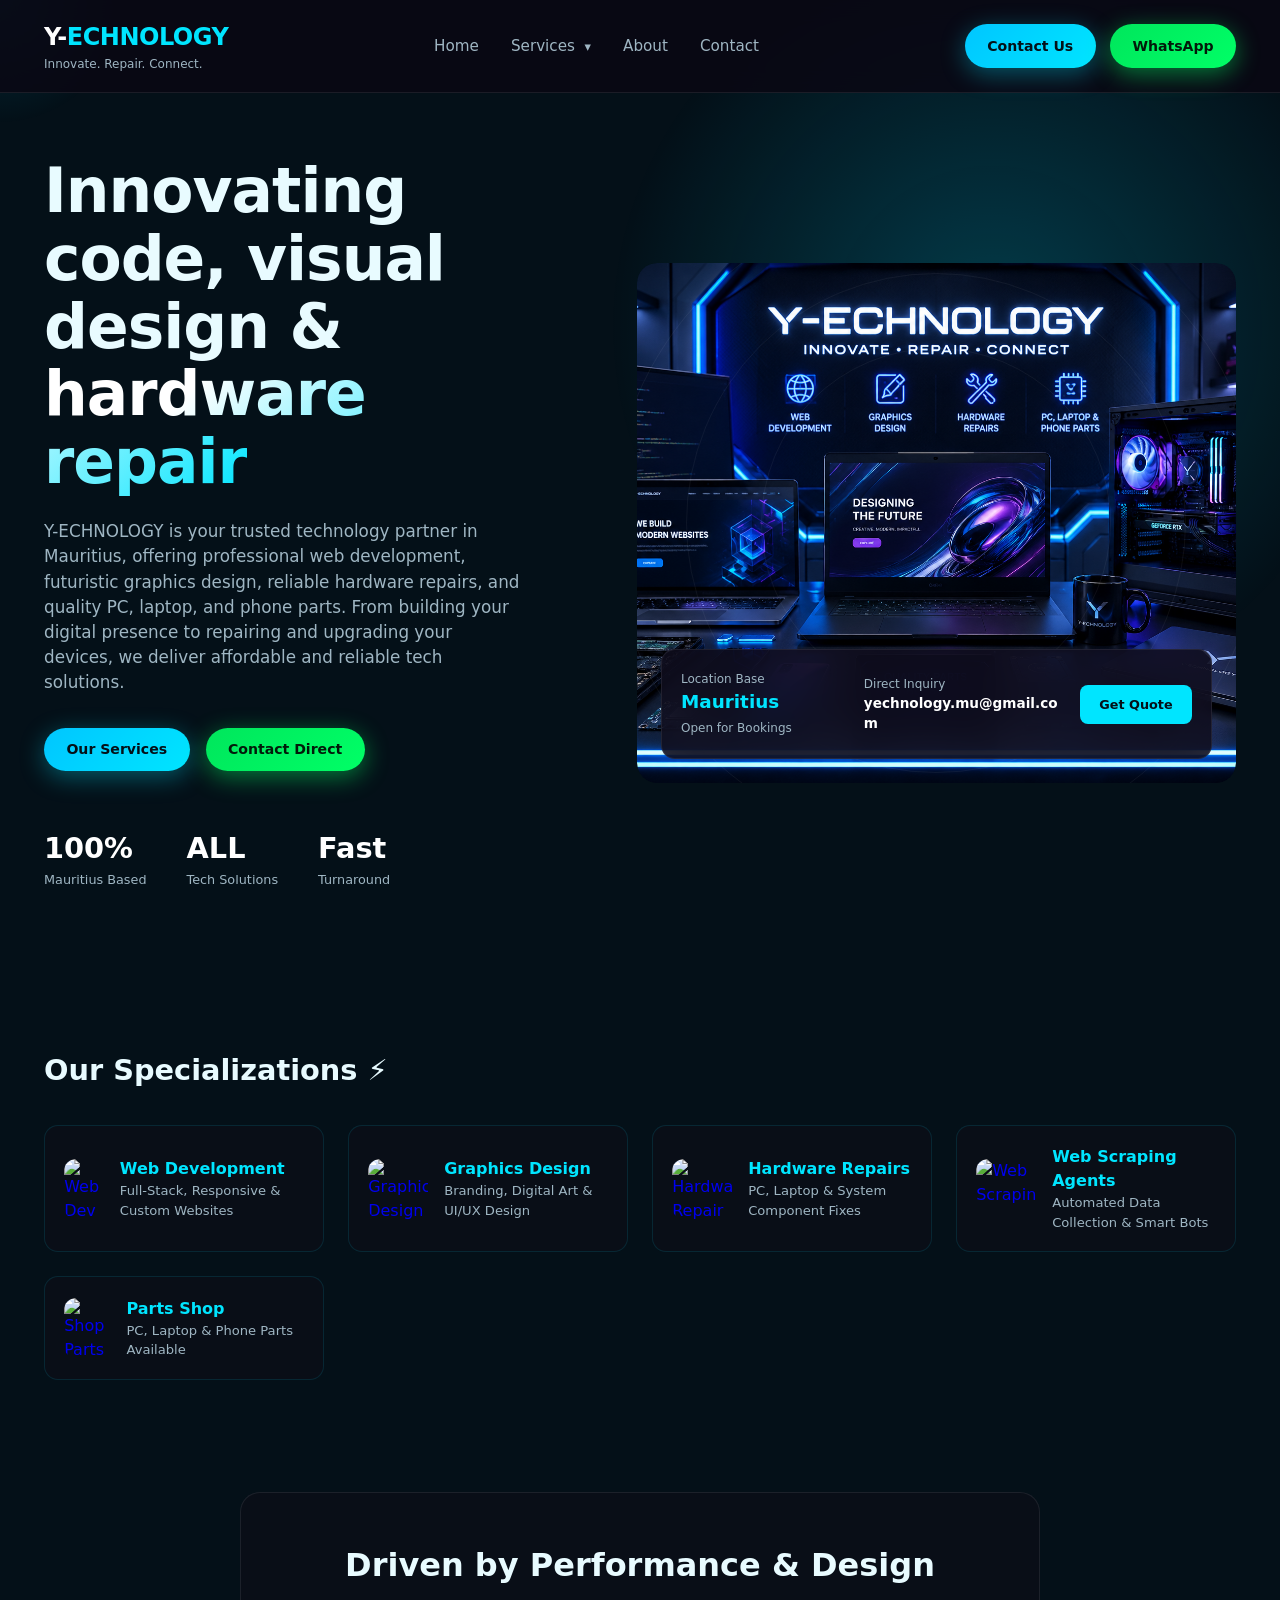
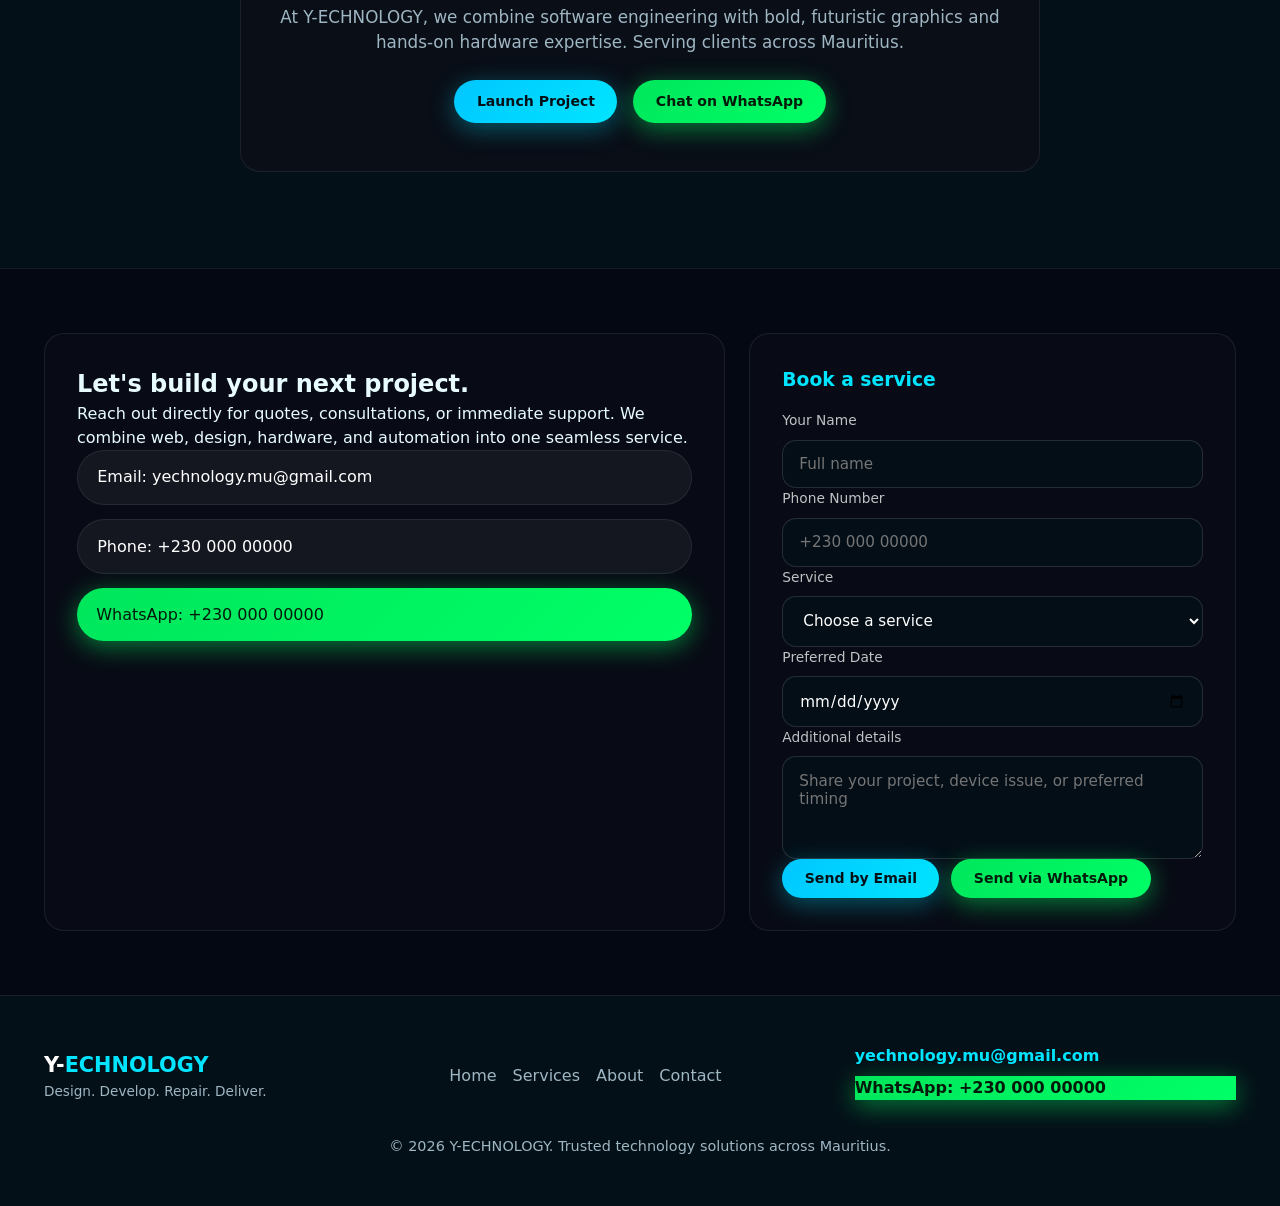
==== commit c18764f6: "Update index.html" ====
--- a/index.html
+++ b/index.html
@@ -30,9 +30,9 @@
                 <p>Innovate. Repair. Connect.</p>
             </div>
             <ul class="nav-links">
-                <li><a href="index.html#home">Home</a></li>
+                <li><a href="#home">Home</a></li>
                 <li class="has-dropdown">
-                    <a href="index.html#services">Services <span class="dropdown-arrow">▾</span></a>
+                    <a href="#services">Services <span class="dropdown-arrow">▾</span></a>
                     <ul class="submenu">
                         <li><a href="web-development.html">Web Development</a></li>
                         <li><a href="graphics-design.html">Graphics Design</a></li>
@@ -41,7 +41,7 @@
                         <li><a href="parts-shop.html">Parts Shop</a></li>
                     </ul>
                 </li>
-                <li><a href="index.html#about">About</a></li>
+                <li><a href="#about">About</a></li>
                 <li><a href="#contact">Contact</a></li>
             </ul>
             <div class="nav-actions">
@@ -58,11 +58,11 @@
 
                 <div class="hero-content">
                     <h1>Innovating code, visual design & <span class="gradient-text">hardware repair</span></h1>
-                    <p class="hero-description">Y-ECHNOLOGY is your trusted technology partner in Mauritius, offering professional web development, futuristic graphics design, reliable hardware repairs, and quality PCs, laptops, and phone parts. From building your digital presence to repairing and upgrading your devices, we deliver affordable, reliable, and innovative tech solutions all in one place.</p>
+                    <p class="hero-description">Y-ECHNOLOGY is your trusted technology partner in Mauritius, offering professional web development, futuristic graphics design, reliable hardware repairs, and quality PC, laptop, and phone parts. From building your digital presence to repairing and upgrading your devices, we deliver affordable and reliable tech solutions.</p>
 
                     <div class="hero-actions">
                         <a href="#services" class="btn btn-purple-glow">Our Services</a>
-                        <a href="mailto:yechnology.mu@gmail.com" class="btn btn-purple-glow">Contact Direct</a>
+                        <a href="https://wa.me/23000000000" target="_blank" rel="noreferrer" class="btn btn-whatsapp">Contact Direct</a>
                     </div>
 
                     <div class="hero-stats-list">
@@ -100,7 +100,7 @@
                                 <span class="metric-title email-title">yechnology.mu@gmail.com</span>
                             </div>
                             <div class="card-actions">
-                                <a href="mailto:yechnology.mu@gmail.com" class="btn-purple-sm">Get Quote</a>
+                                <a href="#contact" class="btn-purple-sm">Get Quote</a>
                             </div>
                         </div>
                     </div>
@@ -114,44 +114,38 @@
             <div class="container">
                 <div class="section-header">
                     <h2>Our Specializations <span class="icon">⚡</span></h2>
-                    <div class="timeframe-select">
-                        <span>Location:</span>
-                        <select disabled>
-                            <option>Mauritius</option>
-                        </select>
-                    </div>
                 </div>
 
                 <div class="seller-cards-grid">
-                    <a class="seller-card" href="web-development.html" data-hover="Explore Web Development">
+                    <a class="seller-card" href="web-development.html">
                         <img src="https://images.unsplash.com/photo-1555066931-4365d14bab8c?w=150&auto=format&fit=crop&q=80" alt="Web Dev">
                         <div class="seller-info">
                             <h4>Web Development</h4>
                             <p>Full-Stack, Responsive & Custom Websites</p>
                         </div>
                     </a>
-                    <a class="seller-card" href="graphics-design.html" data-hover="Explore Graphics Design">
+                    <a class="seller-card" href="graphics-design.html">
                         <img src="https://images.unsplash.com/photo-1626785774573-4b799315345d?w=150&auto=format&fit=crop&q=80" alt="Graphics Design">
                         <div class="seller-info">
                             <h4>Graphics Design</h4>
                             <p>Branding, Digital Art & UI/UX Design</p>
                         </div>
                     </a>
-                    <a class="seller-card" href="hardware-repairs.html" data-hover="Explore Hardware Repairs">
+                    <a class="seller-card" href="hardware-repairs.html">
                         <img src="https://images.unsplash.com/photo-1597872200969-2b65d56bd16b?w=150&auto=format&fit=crop&q=80" alt="Hardware Repair">
                         <div class="seller-info">
                             <h4>Hardware Repairs</h4>
                             <p>PC, Laptop & System Component Fixes</p>
                         </div>
                     </a>
-                    <a class="seller-card" href="web-scraping-agents.html" data-hover="Explore Web Scraping">
+                    <a class="seller-card" href="web-scraping-agents.html">
                         <img src="https://images.unsplash.com/photo-1518770660439-4636190af475?w=150&auto=format&fit=crop&q=80" alt="Web Scraping">
                         <div class="seller-info">
                             <h4>Web Scraping Agents</h4>
                             <p>Automated Data Collection & Smart Bots</p>
                         </div>
                     </a>
-                    <a class="seller-card" href="parts-shop.html" data-hover="Explore Parts Shop">
+                    <a class="seller-card" href="parts-shop.html">
                         <img src="https://images.unsplash.com/photo-1517336714731-489689fd1ca8?w=150&auto=format&fit=crop&q=80" alt="Shop Parts">
                         <div class="seller-info">
                             <h4>Parts Shop</h4>
@@ -162,21 +156,21 @@
             </div>
         </section>
 
-        <!-- ABOUT / CTA SECTION -->
+        <!-- ABOUT SECTION -->
         <section id="about" class="about-section">
             <div class="container">
                 <div class="about-card">
                     <h2>Driven by Performance & Design</h2>
                     <p>At Y-ECHNOLOGY, we combine software engineering with bold, futuristic graphics and hands-on hardware expertise. Serving clients across Mauritius.</p>
-                    <div class="hero-action-stack">
-                        <a href="mailto:yechnology.mu@gmail.com" class="btn btn-purple-glow">Launch Project</a>
+                    <div class="hero-actions" style="justify-content: center; margin-bottom: 0;">
+                        <a href="#contact" class="btn btn-purple-glow">Launch Project</a>
                         <a href="https://wa.me/23000000000" target="_blank" rel="noreferrer" class="btn btn-whatsapp">Chat on WhatsApp</a>
                     </div>
                 </div>
             </div>
         </section>
 
-        <!-- CONTACT & BOOKING SECTION -->
+        <!-- CONTACT SECTION -->
         <section id="contact" class="contact-section">
             <div class="container contact-grid">
                 <div class="contact-card">
--- a/style.css
+++ b/style.css
@@ -9,7 +9,7 @@
 }
 
 * {
-    font-family: 'Inter', system-ui, -apple-system, BlinkMacSystemFont, "Segoe UI", Roboto, sans-serif;
+    font-family: 'Inter', system-ui, -apple-system, sans-serif;
 }
 
 :root {
@@ -19,17 +19,14 @@
     --neon-cyan: #00e5ff;
     --neon-blue: #00d8ff;
     --neon-accent: #00baff;
-    --neon-teal-light: #99f7ff;
+    --neon-green: #00ff66; /* Vibrant Fluo Green */
+    --neon-green-glow: rgba(0, 255, 102, 0.45);
     --text-main: #e8fbff;
     --text-muted: #9fb6c3;
     --border-glow: rgba(0, 216, 255, 0.18);
-    --glass-accent: rgba(255, 255, 255, 0.03);
-    --glass-border: rgba(0, 216, 255, 0.08);
     --radius-lg: 20px;
     --radius-md: 14px;
     --radius-sm: 8px;
-    --purple-primary: #00b8df;
-    --purple-neon: #33e6ff;
     --border-subtle: rgba(255, 255, 255, 0.08);
     --bg-card: rgba(12, 14, 24, 0.72);
 }
@@ -40,7 +37,6 @@
     line-height: 1.5;
     overflow-x: hidden;
     position: relative;
-    -webkit-font-smoothing: antialiased;
 }
 
 /* Ambient Radial Background Lighting */
@@ -51,7 +47,7 @@
     right: -10%;
     width: 65vw;
     height: 65vw;
-    background: radial-gradient(circle, rgba(0, 216, 255, 0.18) 0%, transparent 65%);
+    background: radial-gradient(circle, rgba(0, 216, 255, 0.22) 0%, transparent 65%);
     pointer-events: none;
     z-index: -1;
 }
@@ -62,31 +58,12 @@
     padding: 0 1.5rem;
 }
 
-/* ACCESSIBILITY SKIP LINK */
-.skip-link {
-    position: absolute;
-    top: -60px;
-    left: 1rem;
-    background: var(--neon-cyan);
-    color: #041018;
-    padding: 0.6rem 1.2rem;
-    font-weight: 700;
-    z-index: 1000;
-    border-radius: var(--radius-sm);
-    transition: top 0.25s ease;
-    text-decoration: none;
-}
-
-.skip-link:focus {
-    top: 1rem;
-}
-
 /* --- HEADER & NAVIGATION --- */
+
 header {
     padding: 1.2rem 0;
-    background: rgba(4, 16, 24, 0.88);
+    background: rgba(10, 8, 19, 0.85);
     backdrop-filter: blur(12px);
-    -webkit-backdrop-filter: blur(12px);
     position: sticky;
     top: 0;
     z-index: 100;
@@ -111,11 +88,11 @@
 }
 
 .brand span {
-    color: var(--purple-neon);
+    color: var(--neon-cyan);
 }
 
 .brand p {
-    font-size: 0.72rem;
+    font-size: 0.75rem;
     color: var(--text-muted);
 }
 
@@ -132,8 +109,7 @@
     transition: color 0.2s ease;
 }
 
-.nav-links a:hover,
-.nav-links a:focus {
+.nav-links a:hover {
     color: #fff;
 }
 
@@ -153,10 +129,10 @@
     margin-top: 0.8rem;
     min-width: 220px;
     background: rgba(4, 10, 24, 0.97);
-    border: 1px solid var(--border-subtle);
+    border: 1px solid rgba(255, 255, 255, 0.08);
     border-radius: 16px;
     padding: 0.75rem 0;
-    box-shadow: 0 20px 45px rgba(0, 0, 0, 0.45);
+    box-shadow: 0 20px 45px rgba(0, 0, 0, 0.28);
     opacity: 0;
     visibility: hidden;
     transform: translateY(8px);
@@ -183,27 +159,23 @@
     text-decoration: none;
 }
 
-.submenu a:hover,
-.submenu a:focus {
-    color: #fff;
-    background: rgba(0, 216, 255, 0.08);
+.submenu a:hover {
+    color: #fff;
+    background: rgba(255, 255, 255, 0.05);
 }
 
 .nav-actions {
     display: flex;
     align-items: center;
-    gap: 1rem;
-}
-
-.nav-actions .btn {
-    min-width: 130px;
+    gap: 0.9rem;
 }
 
 /* --- BUTTONS --- */
+
 .btn {
     padding: 0.7rem 1.4rem;
     border-radius: 100px;
-    font-weight: 600;
+    font-weight: 700;
     font-size: 0.88rem;
     text-decoration: none;
     display: inline-flex;
@@ -214,17 +186,18 @@
     transition: all 0.25s ease;
 }
 
-.btn-purple-glow {
-    background: linear-gradient(135deg, var(--purple-primary), var(--purple-neon));
-    color: #041018;
-    font-weight: 700;
-    box-shadow: 0 6px 28px rgba(0, 216, 255, 0.35);
+/* Contact Us - Fluo Cyan Glow */
+.btn-purple-glow,
+.btn-email {
+    background: linear-gradient(135deg, #00c6ff, var(--neon-cyan)) !important;
+    color: #041018 !important;
+    box-shadow: 0 6px 24px rgba(0, 229, 255, 0.35);
 }
 
 .btn-purple-glow:hover,
-.btn-purple-glow:focus {
+.btn-email:hover {
     transform: translateY(-2px);
-    box-shadow: 0 10px 40px rgba(0, 216, 255, 0.55);
+    box-shadow: 0 10px 35px rgba(0, 229, 255, 0.6);
 }
 
 .btn-outline-dark {
@@ -233,36 +206,91 @@
     color: #fff;
 }
 
-.btn-outline-dark:hover,
-.btn-outline-dark:focus {
+.btn-outline-dark:hover {
     background: rgba(255, 255, 255, 0.08);
     transform: translateY(-2px);
 }
 
-.btn-whatsapp {
-    background: #25d366;
-    color: #04200d;
-    font-weight: 700;
+/* WhatsApp - High-Tech Fluo Neon Green Glow */
+.btn-whatsapp,
+a[href*="wa.me"] {
+    background: linear-gradient(135deg, #00e65c, var(--neon-green)) !important;
+    color: #021a0a !important;
+    box-shadow: 0 6px 24px var(--neon-green-glow) !important;
+    border: none !important;
 }
 
 .btn-whatsapp:hover,
-.btn-whatsapp:focus {
-    background: #1ebe5a;
+a[href*="wa.me"]:hover {
+    background: linear-gradient(135deg, #00ff66, #33ff85) !important;
+    color: #000000 !important;
     transform: translateY(-2px);
-}
-
-.btn-email {
-    background: rgba(255, 255, 255, 0.08);
-    color: #fff;
-}
-
-.btn-email:hover,
-.btn-email:focus {
-    background: rgba(255, 255, 255, 0.15);
-    transform: translateY(-2px);
+    box-shadow: 0 10px 35px rgba(0, 255, 102, 0.7) !important;
+}
+
+/* --- BOOKING FORM & DROPDOWNS --- */
+
+.booking-card {
+    background: rgba(255, 255, 255, 0.04);
+    border: 1px solid rgba(255, 255, 255, 0.08);
+    padding: 1.7rem;
+    display: flex;
+    flex-direction: column;
+    gap: 1rem;
+    border-radius: var(--radius-lg);
+}
+
+.booking-card h2,
+.booking-card h3 {
+    margin: 0;
+    color: var(--neon-cyan);
+}
+
+.booking-row {
+    display: grid;
+    gap: 0.55rem;
+}
+
+.booking-label {
+    font-size: 0.86rem;
+    color: rgba(255, 255, 255, 0.75);
+}
+
+.booking-input,
+.booking-select,
+.booking-textarea {
+    width: 100%;
+    background: rgba(4, 16, 24, 0.85);
+    border: 1px solid rgba(255, 255, 255, 0.13);
+    border-radius: 14px;
+    color: #fff;
+    padding: 0.9rem 1rem;
+    font-size: 0.95rem;
+    outline: none;
+}
+
+.booking-input:focus,
+.booking-select:focus,
+.booking-textarea:focus {
+    border-color: var(--neon-cyan);
+    box-shadow: 0 0 0 4px rgba(0, 229, 255, 0.12);
+}
+
+/* Dropdown readability fix */
+.booking-select option {
+    background-color: #041018;
+    color: #ffffff;
+    padding: 0.5rem;
+}
+
+.booking-actions {
+    display: flex;
+    flex-wrap: wrap;
+    gap: 0.75rem;
 }
 
 /* --- HERO SECTION --- */
+
 .hero {
     padding: 4rem 0 6rem;
 }
@@ -275,15 +303,15 @@
 }
 
 .hero-content h1 {
-    font-size: clamp(2.4rem, 4.5vw, 3.8rem);
+    font-size: clamp(2.6rem, 4.8vw, 4rem);
     font-weight: 800;
-    line-height: 1.15;
+    line-height: 1.1;
     letter-spacing: -1px;
     margin-bottom: 1.5rem;
 }
 
 .gradient-text {
-    background: linear-gradient(135deg, #fff 30%, var(--purple-neon));
+    background: linear-gradient(135deg, #fff 30%, var(--neon-cyan));
     -webkit-background-clip: text;
     background-clip: text;
     -webkit-text-fill-color: transparent;
@@ -292,7 +320,7 @@
 .hero-description {
     color: var(--text-muted);
     font-size: 1.05rem;
-    max-width: 500px;
+    max-width: 480px;
     margin-bottom: 2rem;
 }
 
@@ -324,6 +352,7 @@
 }
 
 /* --- HERO VISUAL & FLOATING CARD --- */
+
 .hero-visual {
     position: relative;
 }
@@ -332,7 +361,6 @@
     position: relative;
     border-radius: var(--radius-lg);
     overflow: hidden;
-    border: 1px solid var(--glass-border);
 }
 
 .hero-banner-img {
@@ -348,7 +376,7 @@
     top: 50%;
     left: 50%;
     transform: translate(-50%, -50%);
-    border: 1px solid rgba(0, 216, 255, 0.12);
+    border: 1px solid rgba(255, 255, 255, 0.05);
     border-radius: 50%;
     pointer-events: none;
 }
@@ -362,9 +390,8 @@
     bottom: 1.5rem;
     left: 1.5rem;
     right: 1.5rem;
-    background: rgba(8, 14, 28, 0.88);
+    background: rgba(15, 12, 28, 0.85);
     backdrop-filter: blur(20px);
-    -webkit-backdrop-filter: blur(20px);
     border: 1px solid var(--border-subtle);
     border-radius: var(--radius-md);
     padding: 1.2rem;
@@ -383,7 +410,7 @@
 .metric-title {
     font-size: 1.15rem;
     font-weight: 800;
-    color: var(--purple-neon);
+    color: var(--neon-cyan);
     display: block;
 }
 
@@ -399,7 +426,7 @@
 }
 
 .btn-purple-sm {
-    background: var(--purple-primary);
+    background: var(--neon-cyan);
     color: #041018;
     text-decoration: none;
     padding: 0.6rem 1.2rem;
@@ -407,18 +434,11 @@
     font-size: 0.8rem;
     font-weight: 700;
     display: inline-block;
-    transition: background 0.2s;
-}
-
-.btn-purple-sm:hover,
-.btn-purple-sm:focus {
-    background: var(--purple-neon);
-}
-
-/* --- SERVICES SECTION --- */
-.top-sellers {
-    padding: 4rem 0;
-}
+}
+
+/* --- SERVICES & OTHER SECTIONS --- */
+
+.top-sellers { padding: 4rem 0; }
 
 .section-header {
     display: flex;
@@ -427,26 +447,7 @@
     margin-bottom: 2rem;
 }
 
-.section-header h2 {
-    font-size: 1.8rem;
-    font-weight: 800;
-}
-
-.timeframe-select {
-    background: var(--bg-card);
-    padding: 0.4rem 1rem;
-    border-radius: var(--radius-sm);
-    border: 1px solid var(--border-subtle);
-    font-size: 0.85rem;
-    color: var(--text-muted);
-}
-
-.timeframe-select select {
-    background: transparent;
-    border: none;
-    color: #fff;
-    outline: none;
-}
+.section-header h2 { font-size: 1.8rem; font-weight: 800; }
 
 .seller-cards-grid {
     display: grid;
@@ -461,191 +462,76 @@
     padding: 1.2rem;
     display: flex;
     align-items: center;
-    gap: 1.2rem;
-    text-decoration: none;
-    transition: transform 0.25s ease, border-color 0.25s ease, box-shadow 0.25s ease;
+    gap: 1rem;
+    text-decoration: none;
     position: relative;
     overflow: hidden;
-}
-
-.seller-card:hover,
-.seller-card:focus-visible,
-.seller-card.touch-active {
+    transition: all 0.25s ease;
+}
+
+.seller-card:hover {
     border-color: var(--neon-cyan);
-    box-shadow: 0 18px 40px rgba(0, 216, 255, 0.2);
+    box-shadow: 0 18px 40px rgba(0, 216, 255, 0.16);
     transform: translateY(-4px);
-    outline: none;
 }
 
 .seller-card img {
-    width: 70px;
-    height: 70px;
-    min-width: 70px;
+    width: 60px;
+    height: 60px;
     border-radius: 12px;
     object-fit: cover;
-    image-rendering: -webkit-optimize-contrast;
-}
-
-.seller-info h3, .seller-info h4 {
-    font-size: 1.05rem;
-    font-weight: 700;
-    color: var(--neon-cyan);
-    margin-bottom: 0.25rem;
-}
-
-.seller-info p {
-    font-size: 0.85rem;
-    color: var(--text-muted);
-}
-
-.seller-card::after {
-    content: attr(data-hover);
-    position: absolute;
-    left: 0;
-    bottom: 0;
-    width: 100%;
-    padding: 0.8rem 1.2rem;
-    background: rgba(4, 16, 24, 0.92);
-    color: #fff;
-    font-size: 0.88rem;
-    font-weight: 600;
-    transform: translateY(100%);
-    transition: transform 0.2s ease;
-}
-
-.seller-card:hover::after,
-.seller-card:focus-visible::after {
-    transform: translateY(0);
-}
-
-/* --- ABOUT & FORM CARDS --- */
-.about-section {
-    padding: 3rem 0 6rem;
-}
-
+}
+
+.seller-info h4 { font-size: 1rem; font-weight: 700; color: var(--neon-cyan); }
+.seller-info p { font-size: 0.82rem; color: var(--text-muted); }
+
+.about-section { padding: 3rem 0 6rem; }
 .about-card {
     background: var(--bg-card);
     border: 1px solid var(--border-subtle);
     border-radius: var(--radius-lg);
     padding: 3rem 2rem;
     text-align: center;
-    max-width: 820px;
+    max-width: 800px;
     margin: 0 auto;
 }
 
-.about-card h2 {
-    font-size: 2rem;
-    margin-bottom: 1rem;
-}
-
-.about-card p {
-    color: var(--text-muted);
-    font-size: 1.05rem;
-    margin-bottom: 2rem;
-}
+.about-card h2 { font-size: 2rem; margin-bottom: 1rem; }
+.about-card p { color: var(--text-muted); font-size: 1.05rem; margin-bottom: 1.5rem; }
 
 .contact-section {
     padding: 4rem 0;
-    background: rgba(2, 8, 16, 0.92);
+    background: rgba(4, 8, 18, 0.9);
     border-top: 1px solid var(--border-subtle);
 }
 
 .contact-grid {
     display: grid;
-    grid-template-columns: 1.2fr 1fr;
-    gap: 2rem;
+    grid-template-columns: 1.4fr 1fr;
+    gap: 1.5rem;
 }
 
 .contact-card {
     background: var(--bg-card);
     border: 1px solid var(--border-subtle);
     border-radius: var(--radius-lg);
-    padding: 2.2rem;
-}
-
-.contact-card h2 {
-    margin-bottom: 1rem;
-    font-size: 2rem;
-}
-
-.contact-card p {
-    color: var(--text-muted);
-    margin-bottom: 1.5rem;
-}
-
-.contact-methods {
-    display: grid;
-    gap: 1rem;
-}
-
+    padding: 2rem;
+}
+
+.contact-methods { display: grid; gap: 0.9rem; }
 .contact-link {
     display: inline-block;
     color: #fff;
     text-decoration: none;
-    background: rgba(255, 255, 255, 0.04);
-    border: 1px solid var(--border-subtle);
+    background: rgba(255, 255, 255, 0.05);
+    border: 1px solid rgba(255, 255, 255, 0.08);
     padding: 0.9rem 1.2rem;
     border-radius: 999px;
-    transition: transform 0.2s ease, background 0.2s ease;
-}
-
-.contact-link:hover,
-.contact-link:focus {
-    transform: translateY(-2px);
-    background: rgba(0, 216, 255, 0.12);
-}
-
-.booking-card {
-    display: flex;
-    flex-direction: column;
-    gap: 1rem;
-}
-
-.booking-card h3 {
-    margin: 0;
-    color: var(--neon-cyan);
-    font-size: 1.3rem;
-}
-
-.booking-row {
-    display: grid;
-    gap: 0.45rem;
-}
-
-.booking-label {
-    font-size: 0.86rem;
-    color: rgba(255, 255, 255, 0.82);
-}
-
-.booking-input,
-.booking-select,
-.booking-textarea {
-    width: 100%;
-    background: rgba(255, 255, 255, 0.05);
-    border: 1px solid rgba(255, 255, 255, 0.12);
-    border-radius: var(--radius-md);
-    color: #fff;
-    padding: 0.85rem 1rem;
-    font-size: 0.95rem;
-    outline: none;
-    transition: border-color 0.2s, box-shadow 0.2s;
-}
-
-.booking-input:focus,
-.booking-select:focus,
-.booking-textarea:focus {
-    border-color: var(--neon-cyan);
-    box-shadow: 0 0 0 4px rgba(0, 216, 255, 0.15);
-}
-
-.booking-actions {
-    display: flex;
-    flex-wrap: wrap;
-    gap: 0.75rem;
-    margin-top: 0.5rem;
-}
-
-/* --- FOOTER --- */
+    transition: transform 0.2s ease;
+}
+
+.contact-link:hover { transform: translateY(-2px); background: rgba(0, 216, 255, 0.08); }
+
 footer {
     padding: 3rem 0;
     border-top: 1px solid var(--border-subtle);
@@ -659,152 +545,31 @@
     align-items: center;
 }
 
-.footer-brand h3 {
-    color: #fff;
-    font-size: 1.3rem;
-}
-
-.footer-brand h3 span {
-    color: var(--purple-neon);
-}
-
-.footer-brand p {
-    color: var(--text-muted);
-    font-size: 0.85rem;
-    margin-top: 0.2rem;
-}
-
-.footer-contact a {
-    color: var(--purple-neon);
-    text-decoration: none;
-    font-weight: 600;
-    display: block;
-    margin-bottom: 0.5rem;
-}
-
-.footer-links {
-    display: flex;
-    flex-wrap: wrap;
-    gap: 1.2rem;
-}
-
-.footer-links a {
-    color: var(--text-muted);
-    text-decoration: none;
-}
-
-.footer-links a:hover,
-.footer-links a:focus {
-    color: #fff;
-}
-
-.footer-note {
-    margin-top: 2rem;
-    text-align: center;
-    color: var(--text-muted);
-    font-size: 0.88rem;
-}
-
-/* --- CURSOR & TOUCH GLOW --- */
+.footer-brand h3 { color: #fff; font-size: 1.3rem; }
+.footer-brand h3 span { color: var(--neon-cyan); }
+.footer-brand p { color: var(--text-muted); font-size: 0.85rem; }
+.footer-contact a { color: var(--neon-cyan); text-decoration: none; font-weight: 600; display: block; margin-bottom: 0.5rem; }
+.footer-links { display: flex; gap: 1rem; }
+.footer-links a { color: var(--text-muted); text-decoration: none; }
+.footer-links a:hover { color: #fff; }
+.footer-note { margin-top: 1.8rem; text-align: center; color: var(--text-muted); font-size: 0.9rem; }
+
+/* --- CURSOR GLOW --- */
 .cursor-glow {
     position: fixed;
     top: 0;
     left: 0;
     width: 250px;
     height: 250px;
-    background: radial-gradient(circle, rgba(0, 216, 255, 0.22) 0%, transparent 70%);
+    background: radial-gradient(circle, rgba(0, 216, 255, 0.15) 0%, transparent 70%);
     border-radius: 50%;
     pointer-events: none;
     z-index: 99;
-    transition: opacity 0.3s ease;
-}
-
-/* --- RESPONSIVE MEDIA QUERIES (DESKTOP & MOBILE FIXES) --- */
+}
+
 @media (max-width: 900px) {
-    nav {
-        flex-wrap: wrap;
-        justify-content: center;
-        gap: 1rem;
-        padding-bottom: 0.5rem;
-    }
-    .brand, .nav-links, .nav-actions {
-        width: 100%;
-        text-align: center;
-    }
-    .nav-links {
-        display: flex;
-        justify-content: center;
-        flex-wrap: wrap;
-        gap: 0.8rem;
-    }
-    .nav-actions {
-        justify-content: center;
-        gap: 0.8rem;
-    }
-    .hero-grid {
-        grid-template-columns: 1fr;
-        gap: 2.5rem;
-    }
-    .hero-banner-img {
-        height: 360px;
-    }
-    .hero-floating-card {
-        grid-template-columns: 1fr;
-        text-align: center;
-        padding: 1rem;
-    }
-    .card-actions {
-        justify-self: center;
-    }
-    .hero-actions, .hero-stats-list {
-        flex-direction: column;
-        align-items: stretch;
-    }
-    .hero-actions .btn, .btn-outline-dark {
-        width: 100%;
-    }
-    .seller-cards-grid, .contact-grid, .footer-grid {
-        grid-template-columns: 1fr;
-    }
-
-    /* Fixed Crisp Mobile Images & Layout */
-    .seller-card {
-        flex-direction: row;
-        align-items: center;
-        padding: 1rem;
-        gap: 1rem;
-    }
-    .seller-card img {
-        width: 75px;
-        height: 75px;
-        min-width: 75px;
-        border-radius: 12px;
-        object-fit: cover;
-        aspect-ratio: 1 / 1;
-        image-rendering: -webkit-optimize-contrast;
-    }
-    .seller-card::after {
-        display: none; /* Hide hover overlays on touch screens */
-    }
-
-    .booking-actions {
-        flex-direction: column;
-    }
-    .booking-actions .btn {
-        width: 100%;
-    }
-}
-
-@media (max-width: 600px) {
-    .hero-content h1 {
-        font-size: 2.2rem;
-    }
-    .section-header {
-        flex-direction: column;
-        align-items: flex-start;
-        gap: 1rem;
-    }
-    .seller-card {
-        gap: 0.8rem;
-    }
-}
+    nav { flex-wrap: wrap; justify-content: center; gap: 1rem; }
+    .brand, .nav-links, .nav-actions { width: 100%; text-align: center; justify-content: center; }
+    .hero-grid, .seller-cards-grid, .contact-grid, .footer-grid { grid-template-columns: 1fr; }
+    .hero-actions { flex-direction: column; }
+}
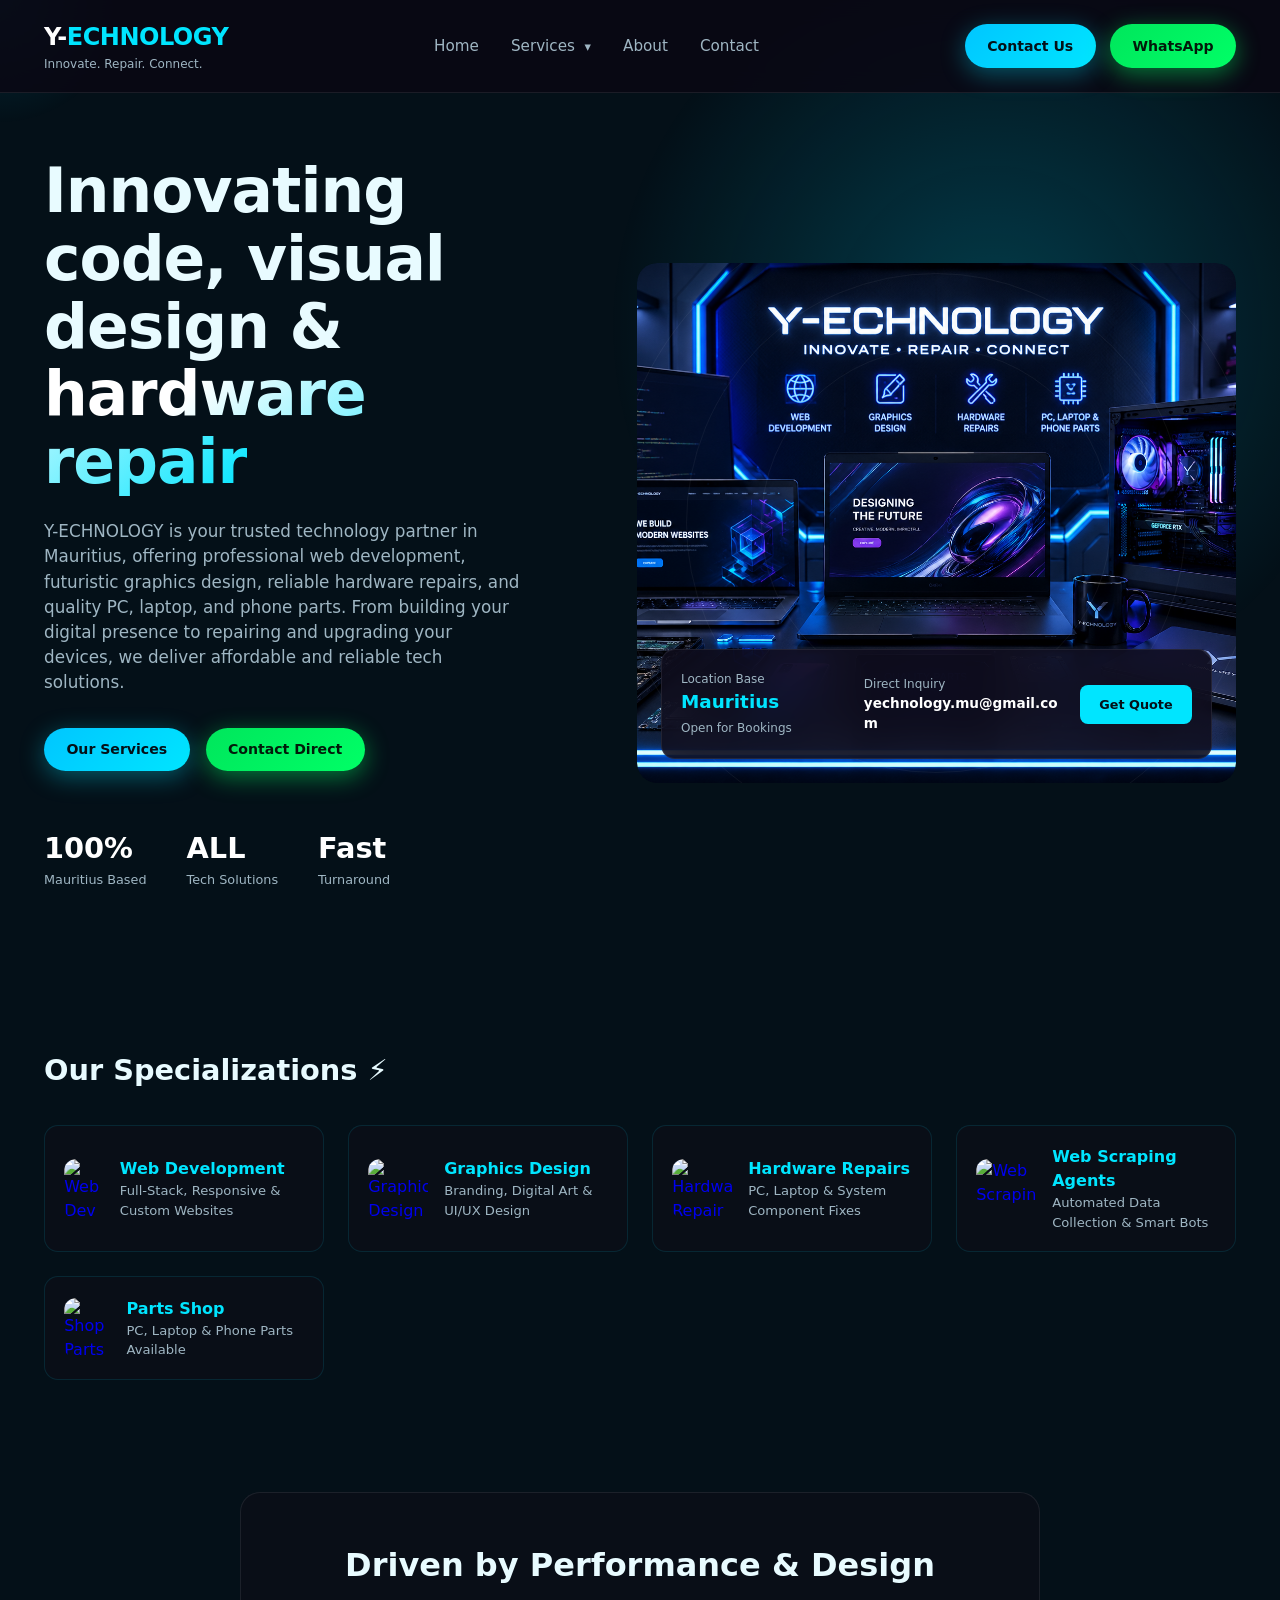
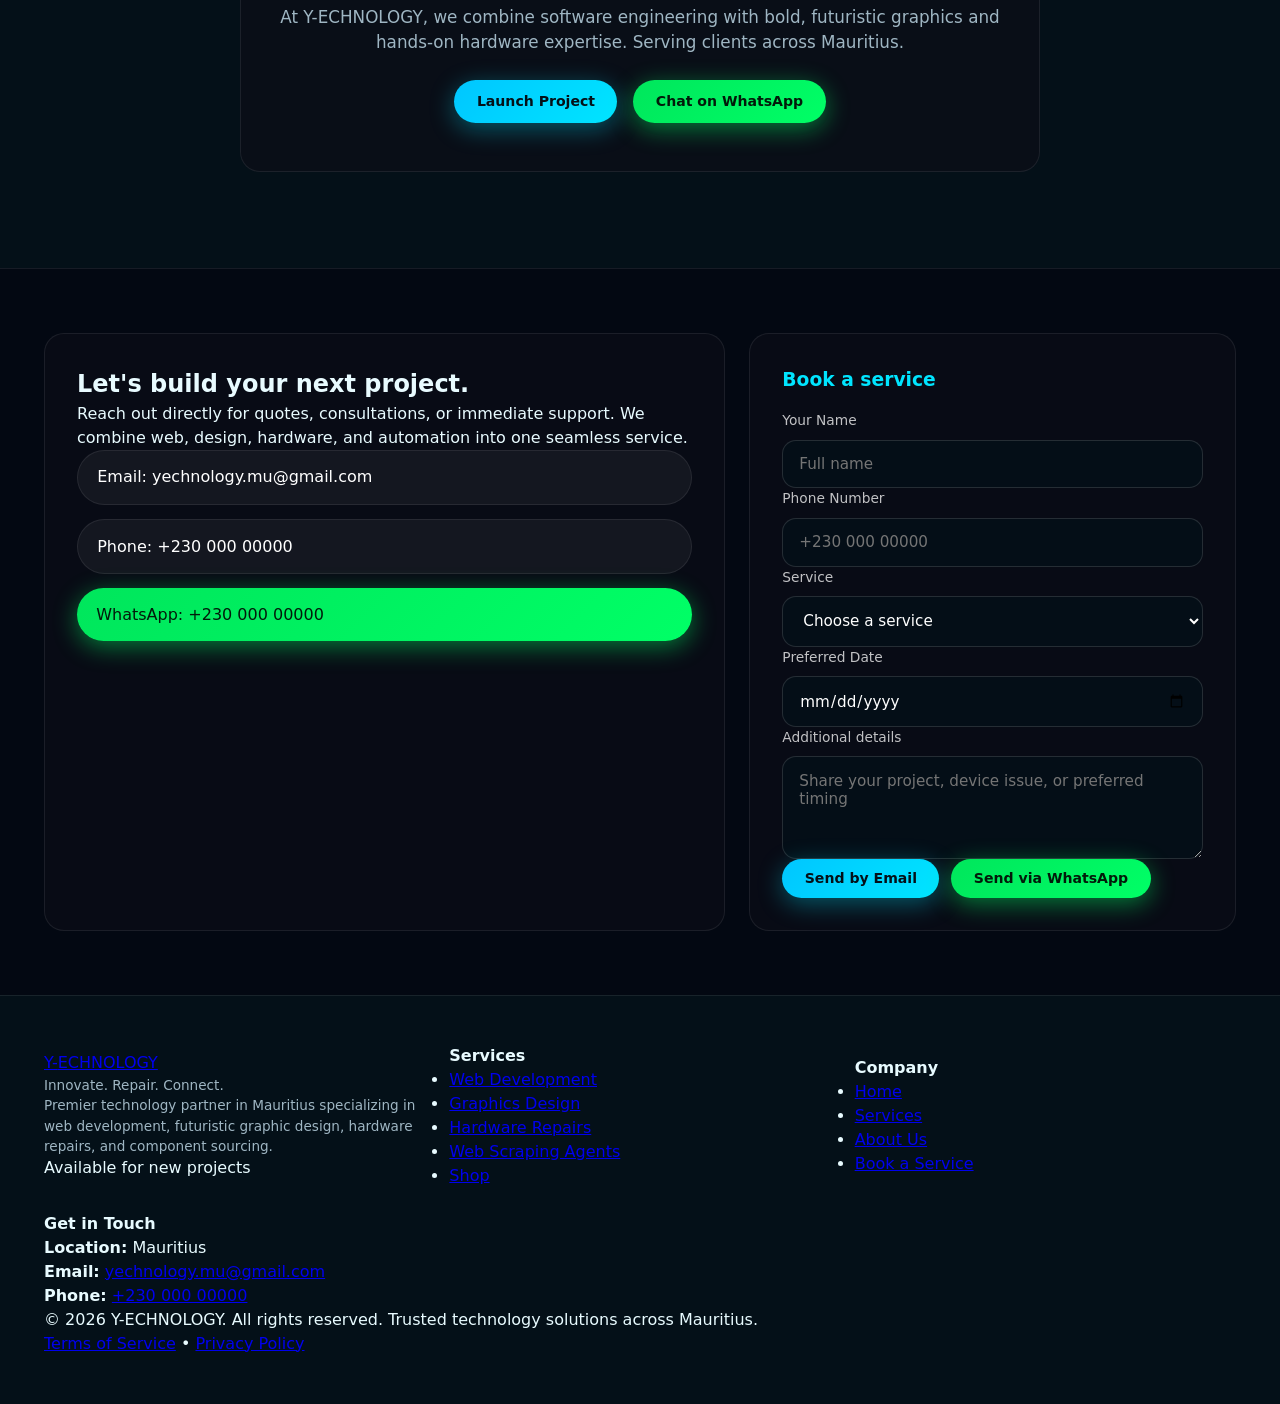
==== commit a5453d4e: "Update index.html" ====
--- a/index.html
+++ b/index.html
@@ -222,28 +222,63 @@
         </section>
     </main>
 
-    <!-- FOOTER -->
-    <footer>
-        <div class="container footer-grid">
-            <div class="footer-brand">
-                <h3>Y-<span>ECHNOLOGY</span></h3>
-                <p>Design. Develop. Repair. Deliver.</p>
-            </div>
-            <div class="footer-links">
-                <a href="#home">Home</a>
-                <a href="#services">Services</a>
-                <a href="#about">About</a>
-                <a href="#contact">Contact</a>
-            </div>
-            <div class="footer-contact">
-                <a href="mailto:yechnology.mu@gmail.com">yechnology.mu@gmail.com</a>
-                <a href="https://wa.me/23000000000" target="_blank" rel="noreferrer">WhatsApp: +230 000 00000</a>
-            </div>
-        </div>
-        <div class="footer-note">
-            <p>© 2026 Y-ECHNOLOGY. Trusted technology solutions across Mauritius.</p>
-        </div>
-    </footer>
+   <!-- PROFESSIONAL FOOTER -->
+<footer class="site-footer">
+    <div class="container footer-grid">
+        <!-- Column 1: Brand & Bio -->
+        <div class="footer-col footer-brand">
+            <a href="index.html" class="footer-logo">Y-<span>ECHNOLOGY</span></a>
+            <p class="brand-tagline">Innovate. Repair. Connect.</p>
+            <p class="brand-desc">Premier technology partner in Mauritius specializing in web development, futuristic graphic design, hardware repairs, and component sourcing.</p>
+            <div class="status-badge">
+                <span class="status-dot"></span> Available for new projects
+            </div>
+        </div>
+
+        <!-- Column 2: Our Services -->
+        <div class="footer-col">
+            <h4 class="footer-heading">Services</h4>
+            <ul class="footer-menu">
+                <li><a href="web-development.html">Web Development</a></li>
+                <li><a href="graphics-design.html">Graphics Design</a></li>
+                <li><a href="hardware-repairs.html">Hardware Repairs</a></li>
+                <li><a href="web-scraping-agents.html">Web Scraping Agents</a></li>
+                <li><a href="shop.html">Shop</a></li>
+            </ul>
+        </div>
+
+        <!-- Column 3: Navigation -->
+        <div class="footer-col">
+            <h4 class="footer-heading">Company</h4>
+            <ul class="footer-menu">
+                <li><a href="#home">Home</a></li>
+                <li><a href="#services">Services</a></li>
+                <li><a href="#about">About Us</a></li>
+                <li><a href="#contact">Book a Service</a></li>
+            </ul>
+        </div>
+
+        <!-- Column 4: Direct Contact & Hours -->
+        <div class="footer-col footer-contact-col">
+            <h4 class="footer-heading">Get in Touch</h4>
+            <p class="contact-item"><strong>Location:</strong> Mauritius</p>
+            <p class="contact-item"><strong>Email:</strong> <a href="mailto:yechnology.mu@gmail.com">yechnology.mu@gmail.com</a></p>
+            <p class="contact-item"><strong>Phone:</strong> <a href="tel:+23000000000">+230 000 00000</a></p>
+        </div>
+    </div>
+
+    <!-- Bottom Copyright & Legal Line -->
+    <div class="footer-bottom">
+        <div class="container footer-bottom-flex">
+            <p>© 2026 Y-ECHNOLOGY. All rights reserved. Trusted technology solutions across Mauritius.</p>
+            <div class="footer-legal-links">
+                <a href="#contact">Terms of Service</a>
+                <span class="divider">•</span>
+                <a href="#contact">Privacy Policy</a>
+            </div>
+        </div>
+    </div>
+</footer>
 
     <script src="script.js"></script>
 </body>
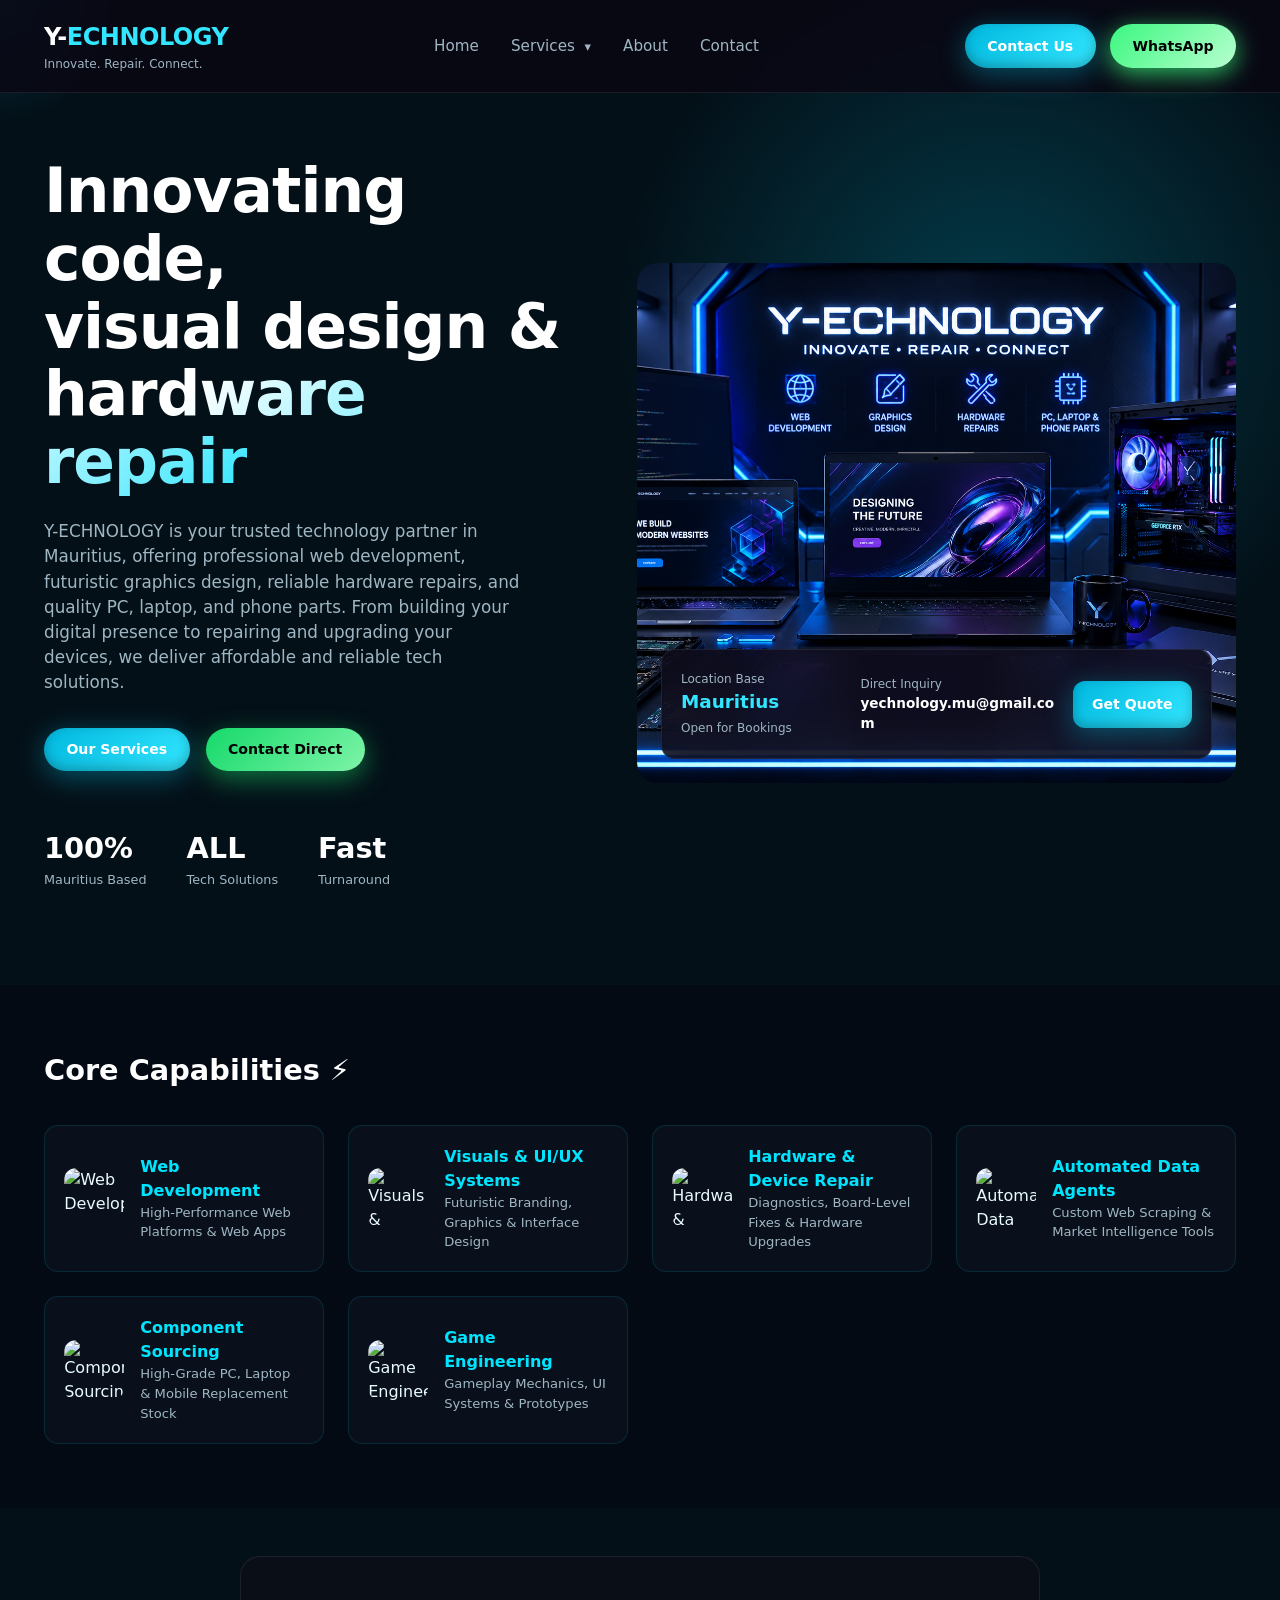
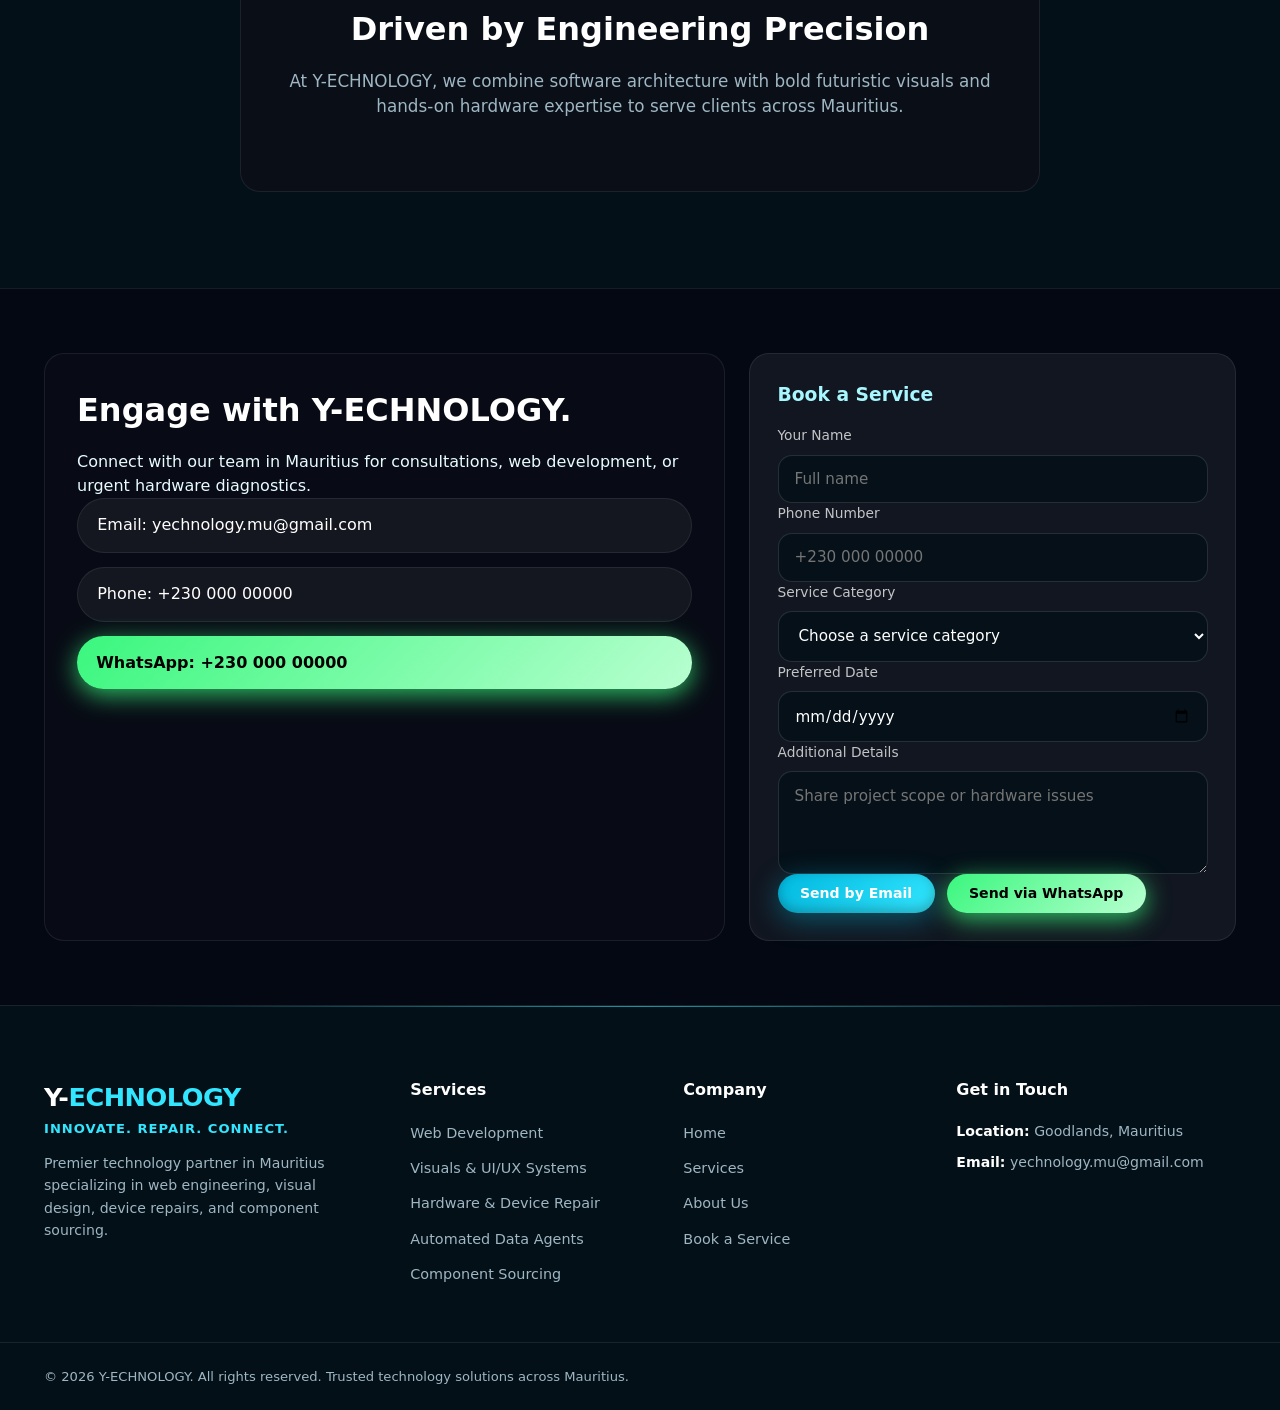
==== commit e8584483: "Update index.html" ====
--- a/index.html
+++ b/index.html
@@ -4,25 +4,21 @@
 <head>
     <meta charset="UTF-8">
     <meta name="viewport" content="width=device-width, initial-scale=1.0">
-    <title>Y-ECHNOLOGY | Web Development, Graphics Design & Hardware Repairs in Mauritius</title>
-    <meta name="description" content="Y-ECHNOLOGY delivers web development, graphics design, hardware repairs and parts sourcing in Mauritius. Build your brand, fix devices, and grow your business with a trusted local tech partner.">
-    <meta name="keywords" content="Mauritius web development, graphics design Mauritius, hardware repairs, PC parts, laptop parts, phone repair, web scraping agents">
+    <title>Y-ECHNOLOGY | Web Development, UI/UX & Hardware Repairs Mauritius</title>
+    <meta name="description" content="Y-ECHNOLOGY is Mauritius' premier tech enterprise providing Web Development, Visual Systems, Hardware Architecture, Data Automation, and Component Sourcing.">
+    <meta name="keywords" content="Y-ECHNOLOGY, Mauritius web development, graphics design Mauritius, hardware repairs, PC parts, laptop repair Mauritius">
     <meta name="robots" content="index, follow">
     <link rel="canonical" href="index.html">
-    <meta property="og:title" content="Y-ECHNOLOGY | Technology Services in Mauritius">
-    <meta property="og:description" content="Professional web development, graphics design, hardware repairs and parts services in Mauritius from Y-ECHNOLOGY.">
+    <meta property="og:title" content="Y-ECHNOLOGY | Tech Engineering & Services in Mauritius">
+    <meta property="og:description" content="Professional web engineering, UI/UX systems, device repairs, and component sourcing in Mauritius.">
     <meta property="og:type" content="website">
     <meta property="og:image" content="yechnologyimage.png">
     <meta property="og:site_name" content="Y-ECHNOLOGY">
-    <meta name="twitter:card" content="summary_large_image">
-    <meta name="twitter:title" content="Y-ECHNOLOGY | Technology Services in Mauritius">
-    <meta name="twitter:description" content="Professional web development, graphics design, hardware repairs and parts sourcing in Mauritius.">
     <link rel="stylesheet" href="style.css">
 </head>
 
 <body>
 
-    <!-- HEADER & NAVIGATION -->
     <header>
         <nav class="navbar">
             <div class="brand">
@@ -35,10 +31,11 @@
                     <a href="#services">Services <span class="dropdown-arrow">▾</span></a>
                     <ul class="submenu">
                         <li><a href="web-development.html">Web Development</a></li>
-                        <li><a href="graphics-design.html">Graphics Design</a></li>
-                        <li><a href="hardware-repairs.html">Hardware Repairs</a></li>
-                        <li><a href="web-scraping-agents.html">Web Scraping Agents</a></li>
-                        <li><a href="parts-shop.html">Parts Shop</a></li>
+                        <li><a href="graphics-design.html">Visuals & UI/UX Systems</a></li>
+                        <li><a href="hardware-repairs.html">Hardware & Device Repair</a></li>
+                        <li><a href="web-scraping-agents.html">Automated Data Agents</a></li>
+                        <li><a href="shop.html">Component Sourcing</a></li>
+                        <li><a href="game.html">Game Engineering</a></li>
                     </ul>
                 </li>
                 <li><a href="#about">About</a></li>
@@ -52,17 +49,16 @@
     </header>
 
     <main id="main-content">
-        <!-- HERO SECTION -->
         <section class="hero" id="home">
             <div class="container hero-grid">
-
                 <div class="hero-content">
-                    <h1>Innovating code, visual design & <span class="gradient-text">hardware repair</span></h1>
-                    <p class="hero-description">Y-ECHNOLOGY is your trusted technology partner in Mauritius, offering professional web development, futuristic graphics design, reliable hardware repairs, and quality PC, laptop, and phone parts. From building your digital presence to repairing and upgrading your devices, we deliver affordable and reliable tech solutions.</p>
+                    <h1>Innovating code,<br>visual design &<br><span class="gradient-text">hardware repair</span></h1>
+                    <p class="hero-description">Y-ECHNOLOGY is your trusted technology partner in Mauritius, offering professional web development, futuristic graphics design, reliable hardware repairs, and quality PC, laptop, and phone parts. From building your digital presence
+                        to repairing and upgrading your devices, we deliver affordable and reliable tech solutions.</p>
 
                     <div class="hero-actions">
                         <a href="#services" class="btn btn-purple-glow">Our Services</a>
-                        <a href="https://wa.me/23000000000" target="_blank" rel="noreferrer" class="btn btn-whatsapp">Contact Direct</a>
+                        <a href="#contact" class="btn btn-contact-direct">Contact Direct</a>
                     </div>
 
                     <div class="hero-stats-list">
@@ -83,99 +79,91 @@
 
                 <div class="hero-visual">
                     <div class="hero-image-wrapper">
-                        <div class="ring ring-1"></div>
-                        <div class="ring ring-2"></div>
-                        <div class="ring ring-3"></div>
-
                         <img src="yechnologyimage.png" alt="Y-ECHNOLOGY Showcase" class="hero-banner-img">
-
                         <div class="hero-floating-card">
-                            <div class="card-metric-col">
+                            <div class="location-box">
                                 <span class="metric-subtitle">Location Base</span>
-                                <span class="metric-title">Mauritius</span>
+                                <strong class="metric-title">Mauritius</strong>
                                 <span class="metric-subtext">Open for Bookings</span>
                             </div>
-                            <div class="card-metric-col">
+                            <div class="email-box">
                                 <span class="metric-subtitle">Direct Inquiry</span>
                                 <span class="metric-title email-title">yechnology.mu@gmail.com</span>
                             </div>
-                            <div class="card-actions">
-                                <a href="#contact" class="btn-purple-sm">Get Quote</a>
-                            </div>
-                        </div>
-                    </div>
-                </div>
-
-            </div>
-        </section>
-
-        <!-- SERVICES SECTION -->
+                            <a href="mailto:yechnology.mu@gmail.com" class="btn btn-purple-glow hero-quote-btn">Get Quote</a>
+                        </div>
+                    </div>
+                </div>
+            </div>
+        </section>
+
         <section class="top-sellers" id="services">
             <div class="container">
                 <div class="section-header">
-                    <h2>Our Specializations <span class="icon">⚡</span></h2>
+                    <h2>Core Capabilities <span class="icon">⚡</span></h2>
                 </div>
 
                 <div class="seller-cards-grid">
                     <a class="seller-card" href="web-development.html">
-                        <img src="https://images.unsplash.com/photo-1555066931-4365d14bab8c?w=150&auto=format&fit=crop&q=80" alt="Web Dev">
+                        <img src="https://images.unsplash.com/photo-1555066931-4365d14bab8c?w=150&auto=format&fit=crop&q=80" alt="Web Development">
                         <div class="seller-info">
                             <h4>Web Development</h4>
-                            <p>Full-Stack, Responsive & Custom Websites</p>
+                            <p>High-Performance Web Platforms & Web Apps</p>
                         </div>
                     </a>
                     <a class="seller-card" href="graphics-design.html">
-                        <img src="https://images.unsplash.com/photo-1626785774573-4b799315345d?w=150&auto=format&fit=crop&q=80" alt="Graphics Design">
-                        <div class="seller-info">
-                            <h4>Graphics Design</h4>
-                            <p>Branding, Digital Art & UI/UX Design</p>
+                        <img src="https://images.unsplash.com/photo-1626785774573-4b799315345d?w=150&auto=format&fit=crop&q=80" alt="Visuals & UI/UX Systems">
+                        <div class="seller-info">
+                            <h4>Visuals & UI/UX Systems</h4>
+                            <p>Futuristic Branding, Graphics & Interface Design</p>
                         </div>
                     </a>
                     <a class="seller-card" href="hardware-repairs.html">
-                        <img src="https://images.unsplash.com/photo-1597872200969-2b65d56bd16b?w=150&auto=format&fit=crop&q=80" alt="Hardware Repair">
-                        <div class="seller-info">
-                            <h4>Hardware Repairs</h4>
-                            <p>PC, Laptop & System Component Fixes</p>
+                        <img src="https://images.unsplash.com/photo-1597872200969-2b65d56bd16b?w=150&auto=format&fit=crop&q=80" alt="Hardware & Device Repair">
+                        <div class="seller-info">
+                            <h4>Hardware & Device Repair</h4>
+                            <p>Diagnostics, Board-Level Fixes & Hardware Upgrades</p>
                         </div>
                     </a>
                     <a class="seller-card" href="web-scraping-agents.html">
-                        <img src="https://images.unsplash.com/photo-1518770660439-4636190af475?w=150&auto=format&fit=crop&q=80" alt="Web Scraping">
-                        <div class="seller-info">
-                            <h4>Web Scraping Agents</h4>
-                            <p>Automated Data Collection & Smart Bots</p>
-                        </div>
-                    </a>
-                    <a class="seller-card" href="parts-shop.html">
-                        <img src="https://images.unsplash.com/photo-1517336714731-489689fd1ca8?w=150&auto=format&fit=crop&q=80" alt="Shop Parts">
-                        <div class="seller-info">
-                            <h4>Parts Shop</h4>
-                            <p>PC, Laptop & Phone Parts Available</p>
-                        </div>
-                    </a>
-                </div>
-            </div>
-        </section>
-
-        <!-- ABOUT SECTION -->
+                        <img src="https://images.unsplash.com/photo-1518770660439-4636190af475?w=150&auto=format&fit=crop&q=80" alt="Automated Data Agents">
+                        <div class="seller-info">
+                            <h4>Automated Data Agents</h4>
+                            <p>Custom Web Scraping & Market Intelligence Tools</p>
+                        </div>
+                    </a>
+                    <a class="seller-card" href="shop.html">
+                        <img src="https://images.unsplash.com/photo-1517336714731-489689fd1ca8?w=150&auto=format&fit=crop&q=80" alt="Component Sourcing">
+                        <div class="seller-info">
+                            <h4>Component Sourcing</h4>
+                            <p>High-Grade PC, Laptop & Mobile Replacement Stock</p>
+                        </div>
+                    </a>
+                    <a class="seller-card" href="game.html">
+                        <img src="https://images.unsplash.com/photo-1511512578047-dfb367046420?w=150&auto=format&fit=crop&q=80" alt="Game Engineering">
+                        <div class="seller-info">
+                            <h4>Game Engineering</h4>
+                            <p>Gameplay Mechanics, UI Systems & Prototypes</p>
+                        </div>
+                    </a>
+                </div>
+            </div>
+        </section>
+
         <section id="about" class="about-section">
             <div class="container">
                 <div class="about-card">
-                    <h2>Driven by Performance & Design</h2>
-                    <p>At Y-ECHNOLOGY, we combine software engineering with bold, futuristic graphics and hands-on hardware expertise. Serving clients across Mauritius.</p>
-                    <div class="hero-actions" style="justify-content: center; margin-bottom: 0;">
-                        <a href="#contact" class="btn btn-purple-glow">Launch Project</a>
-                        <a href="https://wa.me/23000000000" target="_blank" rel="noreferrer" class="btn btn-whatsapp">Chat on WhatsApp</a>
-                    </div>
-                </div>
-            </div>
-        </section>
-
-        <!-- CONTACT SECTION -->
+                    <h2>Driven by Engineering Precision</h2>
+                    <p>At Y-ECHNOLOGY, we combine software architecture with bold futuristic visuals and hands-on hardware expertise to serve clients across Mauritius.</p>
+                </div>
+            </div>
+        </section>
+
         <section id="contact" class="contact-section">
             <div class="container contact-grid">
                 <div class="contact-card">
-                    <h2>Let's build your next project.</h2>
-                    <p>Reach out directly for quotes, consultations, or immediate support. We combine web, design, hardware, and automation into one seamless service.</p>
+                    <h2>Engage with Y-ECHNOLOGY.</h2>
+                    <p>Connect with our team in Mauritius for consultations, web development, or urgent hardware diagnostics.</p>
                     <div class="contact-methods">
                         <a href="mailto:yechnology.mu@gmail.com" class="contact-link">Email: yechnology.mu@gmail.com</a>
                         <a href="tel:+23000000000" class="contact-link">Phone: +230 000 00000</a>
@@ -183,7 +171,7 @@
                     </div>
                 </div>
                 <div class="contact-card booking-card">
-                    <h3>Book a service</h3>
+                    <h3>Book a Service</h3>
                     <form id="booking-form">
                         <div class="booking-row">
                             <label class="booking-label" for="booking-name">Your Name</label>
@@ -194,14 +182,15 @@
                             <input id="booking-phone" name="phone" class="booking-input" type="tel" placeholder="+230 000 00000">
                         </div>
                         <div class="booking-row">
-                            <label class="booking-label" for="booking-service">Service</label>
+                            <label class="booking-label" for="booking-service">Service Category</label>
                             <select id="booking-service" name="service" class="booking-select">
-                                <option value="">Choose a service</option>
+                                <option value="">Choose a service category</option>
                                 <option value="Web Development">Web Development</option>
-                                <option value="Graphics Design">Graphics Design</option>
-                                <option value="Hardware Repairs">Hardware Repairs</option>
-                                <option value="Web Scraping Agents">Web Scraping Agents</option>
-                                <option value="Parts Shop">Parts Shop</option>
+                                <option value="Visuals & UI/UX Systems">Visuals & UI/UX Systems</option>
+                                <option value="Hardware & Device Repair">Hardware & Device Repair</option>
+                                <option value="Automated Data Agents">Automated Data Agents</option>
+                                <option value="Component Sourcing">Component Sourcing</option>
+                                <option value="Game Engineering">Game Engineering</option>
                             </select>
                         </div>
                         <div class="booking-row">
@@ -209,8 +198,8 @@
                             <input id="booking-date" name="date" class="booking-input" type="date">
                         </div>
                         <div class="booking-row">
-                            <label class="booking-label" for="booking-details">Additional details</label>
-                            <textarea id="booking-details" name="details" class="booking-textarea" rows="4" placeholder="Share your project, device issue, or preferred timing"></textarea>
+                            <label class="booking-label" for="booking-details">Additional Details</label>
+                            <textarea id="booking-details" name="details" class="booking-textarea" rows="4" placeholder="Share project scope or hardware issues"></textarea>
                         </div>
                         <div class="booking-actions">
                             <button type="button" id="booking-email" class="btn btn-purple-glow btn-email">Send by Email</button>
@@ -222,63 +211,44 @@
         </section>
     </main>
 
-   <!-- PROFESSIONAL FOOTER -->
-<footer class="site-footer">
-    <div class="container footer-grid">
-        <!-- Column 1: Brand & Bio -->
-        <div class="footer-col footer-brand">
-            <a href="index.html" class="footer-logo">Y-<span>ECHNOLOGY</span></a>
-            <p class="brand-tagline">Innovate. Repair. Connect.</p>
-            <p class="brand-desc">Premier technology partner in Mauritius specializing in web development, futuristic graphic design, hardware repairs, and component sourcing.</p>
-            <div class="status-badge">
-                <span class="status-dot"></span> Available for new projects
+    <footer class="site-footer">
+        <div class="container footer-grid">
+            <div class="footer-col footer-brand">
+                <a href="index.html" class="footer-logo">Y-<span>ECHNOLOGY</span></a>
+                <p class="brand-tagline">Innovate. Repair. Connect.</p>
+                <p class="brand-desc">Premier technology partner in Mauritius specializing in web engineering, visual design, device repairs, and component sourcing.</p>
+            </div>
+            <div class="footer-col">
+                <h4 class="footer-heading">Services</h4>
+                <ul class="footer-menu">
+                    <li><a href="web-development.html">Web Development</a></li>
+                    <li><a href="graphics-design.html">Visuals & UI/UX Systems</a></li>
+                    <li><a href="hardware-repairs.html">Hardware & Device Repair</a></li>
+                    <li><a href="web-scraping-agents.html">Automated Data Agents</a></li>
+                    <li><a href="shop.html">Component Sourcing</a></li>
+                </ul>
+            </div>
+            <div class="footer-col">
+                <h4 class="footer-heading">Company</h4>
+                <ul class="footer-menu">
+                    <li><a href="#home">Home</a></li>
+                    <li><a href="#services">Services</a></li>
+                    <li><a href="#about">About Us</a></li>
+                    <li><a href="#contact">Book a Service</a></li>
+                </ul>
+            </div>
+            <div class="footer-col">
+                <h4 class="footer-heading">Get in Touch</h4>
+                <p class="contact-item"><strong>Location:</strong> <a href="https://www.google.com/maps/search/?api=1&query=XJ6X%2B8RW%2C%20Goodlands" target="_blank" rel="noreferrer">Goodlands, Mauritius</a></p>
+                <p class="contact-item"><strong>Email:</strong> <a href="mailto:yechnology.mu@gmail.com">yechnology.mu@gmail.com</a></p>
             </div>
         </div>
-
-        <!-- Column 2: Our Services -->
-        <div class="footer-col">
-            <h4 class="footer-heading">Services</h4>
-            <ul class="footer-menu">
-                <li><a href="web-development.html">Web Development</a></li>
-                <li><a href="graphics-design.html">Graphics Design</a></li>
-                <li><a href="hardware-repairs.html">Hardware Repairs</a></li>
-                <li><a href="web-scraping-agents.html">Web Scraping Agents</a></li>
-                <li><a href="shop.html">Shop</a></li>
-            </ul>
+        <div class="footer-bottom">
+            <div class="container">
+                <p>© 2026 Y-ECHNOLOGY. All rights reserved. Trusted technology solutions across Mauritius.</p>
+            </div>
         </div>
-
-        <!-- Column 3: Navigation -->
-        <div class="footer-col">
-            <h4 class="footer-heading">Company</h4>
-            <ul class="footer-menu">
-                <li><a href="#home">Home</a></li>
-                <li><a href="#services">Services</a></li>
-                <li><a href="#about">About Us</a></li>
-                <li><a href="#contact">Book a Service</a></li>
-            </ul>
-        </div>
-
-        <!-- Column 4: Direct Contact & Hours -->
-        <div class="footer-col footer-contact-col">
-            <h4 class="footer-heading">Get in Touch</h4>
-            <p class="contact-item"><strong>Location:</strong> Mauritius</p>
-            <p class="contact-item"><strong>Email:</strong> <a href="mailto:yechnology.mu@gmail.com">yechnology.mu@gmail.com</a></p>
-            <p class="contact-item"><strong>Phone:</strong> <a href="tel:+23000000000">+230 000 00000</a></p>
-        </div>
-    </div>
-
-    <!-- Bottom Copyright & Legal Line -->
-    <div class="footer-bottom">
-        <div class="container footer-bottom-flex">
-            <p>© 2026 Y-ECHNOLOGY. All rights reserved. Trusted technology solutions across Mauritius.</p>
-            <div class="footer-legal-links">
-                <a href="#contact">Terms of Service</a>
-                <span class="divider">•</span>
-                <a href="#contact">Privacy Policy</a>
-            </div>
-        </div>
-    </div>
-</footer>
+    </footer>
 
     <script src="script.js"></script>
 </body>
--- a/style.css
+++ b/style.css
@@ -10,36 +10,40 @@
 
 * {
     font-family: 'Inter', system-ui, -apple-system, sans-serif;
+    -webkit-overflow-scrolling: touch;
 }
 
 :root {
     --bg-dark: #041018;
-    --bg-section: rgba(6, 12, 22, 0.62);
-    --card-bg: linear-gradient(180deg, rgba(10, 12, 20, 0.82), rgba(6, 8, 16, 0.62));
+    --bg-card: rgba(12, 14, 24, 0.72);
     --neon-cyan: #00e5ff;
     --neon-blue: #00d8ff;
-    --neon-accent: #00baff;
-    --neon-green: #00ff66; /* Vibrant Fluo Green */
+    --neon-green: #00ff66;
     --neon-green-glow: rgba(0, 255, 102, 0.45);
     --text-main: #e8fbff;
     --text-muted: #9fb6c3;
-    --border-glow: rgba(0, 216, 255, 0.18);
+    --purple-primary: #00b8df;
+    --purple-neon: #33e6ff;
+    --border-subtle: rgba(255, 255, 255, 0.08);
     --radius-lg: 20px;
     --radius-md: 14px;
     --radius-sm: 8px;
-    --border-subtle: rgba(255, 255, 255, 0.08);
-    --bg-card: rgba(12, 14, 24, 0.72);
 }
 
 body {
+    width: 100%;
     background-color: var(--bg-dark);
     color: var(--text-main);
     line-height: 1.5;
     overflow-x: hidden;
     position: relative;
-}
+    -webkit-tap-highlight-color: transparent;
+    cursor: default;
+}
+
 
 /* Ambient Radial Background Lighting */
+
 body::before {
     content: "";
     position: fixed;
@@ -58,6 +62,26 @@
     padding: 0 1.5rem;
 }
 
+
+/* GLOBAL LINK STYLING - PREVENTS DEFAULT BROWSER BLUE/PURPLE */
+
+a,
+a:link,
+a:visited {
+    color: inherit;
+    text-decoration: none;
+}
+
+a,
+button,
+input,
+select,
+textarea,
+[role="button"] {
+    cursor: pointer;
+}
+
+
 /* --- HEADER & NAVIGATION --- */
 
 header {
@@ -88,7 +112,7 @@
 }
 
 .brand span {
-    color: var(--neon-cyan);
+    color: var(--purple-neon);
 }
 
 .brand p {
@@ -127,12 +151,12 @@
     top: 100%;
     left: 0;
     margin-top: 0.8rem;
-    min-width: 220px;
+    min-width: 240px;
     background: rgba(4, 10, 24, 0.97);
     border: 1px solid rgba(255, 255, 255, 0.08);
     border-radius: 16px;
     padding: 0.75rem 0;
-    box-shadow: 0 20px 45px rgba(0, 0, 0, 0.28);
+    box-shadow: 0 20px 45px rgba(0, 0, 0, 0.35);
     opacity: 0;
     visibility: hidden;
     transform: translateY(8px);
@@ -155,7 +179,7 @@
     display: block;
     padding: 0.75rem 1.2rem;
     color: var(--text-muted);
-    font-size: 0.95rem;
+    font-size: 0.92rem;
     text-decoration: none;
 }
 
@@ -169,6 +193,7 @@
     align-items: center;
     gap: 0.9rem;
 }
+
 
 /* --- BUTTONS --- */
 
@@ -186,24 +211,41 @@
     transition: all 0.25s ease;
 }
 
-/* Contact Us - Fluo Cyan Glow */
+
+/* Cyan Action Buttons: Text Forced Pure White (#ffffff) Across All Interaction States */
+
 .btn-purple-glow,
-.btn-email {
-    background: linear-gradient(135deg, #00c6ff, var(--neon-cyan)) !important;
-    color: #041018 !important;
-    box-shadow: 0 6px 24px rgba(0, 229, 255, 0.35);
+.btn-email,
+a.btn-purple-glow,
+a.btn-email,
+.btn-purple-glow *,
+.btn-email * {
+    background: linear-gradient(135deg, var(--purple-primary), var(--purple-neon)) !important;
+    color: #ffffff !important;
+    -webkit-text-fill-color: #ffffff !important;
+    font-weight: 800;
+    box-shadow: 0 6px 28px rgba(0, 216, 255, 0.35), inset 0 -4px 12px rgba(0, 0, 0, 0.25);
 }
 
 .btn-purple-glow:hover,
-.btn-email:hover {
+.btn-email:hover,
+.btn-purple-glow:visited,
+.btn-email:visited,
+.btn-purple-glow:focus,
+.btn-email:focus,
+.btn-purple-glow:active,
+.btn-email:active {
+    background: linear-gradient(135deg, var(--purple-neon), var(--purple-primary)) !important;
+    color: #ffffff !important;
+    -webkit-text-fill-color: #ffffff !important;
     transform: translateY(-2px);
-    box-shadow: 0 10px 35px rgba(0, 229, 255, 0.6);
+    box-shadow: 0 10px 40px rgba(0, 216, 255, 0.55);
 }
 
 .btn-outline-dark {
     background: rgba(255, 255, 255, 0.03);
     border: 1px solid var(--border-subtle);
-    color: #fff;
+    color: #fff !important;
 }
 
 .btn-outline-dark:hover {
@@ -211,83 +253,51 @@
     transform: translateY(-2px);
 }
 
-/* WhatsApp - High-Tech Fluo Neon Green Glow */
+.btn-contact-direct,
+a.btn-contact-direct {
+    background: linear-gradient(135deg, #15d96a, #7ef4a8) !important;
+    color: #000000 !important;
+    -webkit-text-fill-color: #000000 !important;
+    font-weight: 700;
+    box-shadow: 0 8px 26px rgba(21, 217, 106, 0.5) !important;
+    border: none !important;
+}
+
+.btn-contact-direct:hover,
+a.btn-contact-direct:hover,
+.btn-contact-direct:focus,
+a.btn-contact-direct:focus,
+.btn-contact-direct:active,
+a.btn-contact-direct:active {
+    background: linear-gradient(135deg, #2ae57d, #a3f7be) !important;
+    color: #000000 !important;
+    -webkit-text-fill-color: #000000 !important;
+    transform: translateY(-2px);
+    box-shadow: 0 10px 30px rgba(21, 217, 106, 0.7) !important;
+}
+
+
+/* WhatsApp Fluo Neon Green Button */
+
 .btn-whatsapp,
 a[href*="wa.me"] {
-    background: linear-gradient(135deg, #00e65c, var(--neon-green)) !important;
-    color: #021a0a !important;
-    box-shadow: 0 6px 24px var(--neon-green-glow) !important;
+    background: linear-gradient(135deg, #3af77e, #b8ffd0) !important;
+    color: #000000 !important;
+    -webkit-text-fill-color: #000000 !important;
+    font-weight: 700;
+    box-shadow: 0 6px 24px rgba(58, 247, 126, 0.75) !important;
     border: none !important;
 }
 
 .btn-whatsapp:hover,
 a[href*="wa.me"]:hover {
-    background: linear-gradient(135deg, #00ff66, #33ff85) !important;
+    background: linear-gradient(135deg, #58ff8b, #d0ffe0) !important;
     color: #000000 !important;
+    -webkit-text-fill-color: #000000 !important;
     transform: translateY(-2px);
-    box-shadow: 0 10px 35px rgba(0, 255, 102, 0.7) !important;
-}
-
-/* --- BOOKING FORM & DROPDOWNS --- */
-
-.booking-card {
-    background: rgba(255, 255, 255, 0.04);
-    border: 1px solid rgba(255, 255, 255, 0.08);
-    padding: 1.7rem;
-    display: flex;
-    flex-direction: column;
-    gap: 1rem;
-    border-radius: var(--radius-lg);
-}
-
-.booking-card h2,
-.booking-card h3 {
-    margin: 0;
-    color: var(--neon-cyan);
-}
-
-.booking-row {
-    display: grid;
-    gap: 0.55rem;
-}
-
-.booking-label {
-    font-size: 0.86rem;
-    color: rgba(255, 255, 255, 0.75);
-}
-
-.booking-input,
-.booking-select,
-.booking-textarea {
-    width: 100%;
-    background: rgba(4, 16, 24, 0.85);
-    border: 1px solid rgba(255, 255, 255, 0.13);
-    border-radius: 14px;
-    color: #fff;
-    padding: 0.9rem 1rem;
-    font-size: 0.95rem;
-    outline: none;
-}
-
-.booking-input:focus,
-.booking-select:focus,
-.booking-textarea:focus {
-    border-color: var(--neon-cyan);
-    box-shadow: 0 0 0 4px rgba(0, 229, 255, 0.12);
-}
-
-/* Dropdown readability fix */
-.booking-select option {
-    background-color: #041018;
-    color: #ffffff;
-    padding: 0.5rem;
-}
-
-.booking-actions {
-    display: flex;
-    flex-wrap: wrap;
-    gap: 0.75rem;
-}
+    box-shadow: 0 10px 35px rgba(88, 255, 139, 0.9) !important;
+}
+
 
 /* --- HERO SECTION --- */
 
@@ -308,10 +318,11 @@
     line-height: 1.1;
     letter-spacing: -1px;
     margin-bottom: 1.5rem;
+    color: #fff;
 }
 
 .gradient-text {
-    background: linear-gradient(135deg, #fff 30%, var(--neon-cyan));
+    background: linear-gradient(135deg, #fff 30%, var(--purple-neon));
     -webkit-background-clip: text;
     background-clip: text;
     -webkit-text-fill-color: transparent;
@@ -350,6 +361,7 @@
     font-size: 0.8rem;
     color: var(--text-muted);
 }
+
 
 /* --- HERO VISUAL & FLOATING CARD --- */
 
@@ -370,20 +382,6 @@
     border-radius: var(--radius-lg);
     display: block;
 }
-
-.ring {
-    position: absolute;
-    top: 50%;
-    left: 50%;
-    transform: translate(-50%, -50%);
-    border: 1px solid rgba(255, 255, 255, 0.05);
-    border-radius: 50%;
-    pointer-events: none;
-}
-
-.ring-1 { width: 350px; height: 350px; }
-.ring-2 { width: 500px; height: 500px; }
-.ring-3 { width: 650px; height: 650px; }
 
 .hero-floating-card {
     position: absolute;
@@ -410,7 +408,7 @@
 .metric-title {
     font-size: 1.15rem;
     font-weight: 800;
-    color: var(--neon-cyan);
+    color: var(--purple-neon);
     display: block;
 }
 
@@ -425,20 +423,58 @@
     color: var(--text-muted);
 }
 
+.hero-quote-btn {
+    padding: 0.8rem 1.2rem;
+    border-radius: 12px;
+}
+
+.ring {
+    position: absolute;
+    top: 50%;
+    left: 50%;
+    transform: translate(-50%, -50%);
+    border: 1px solid rgba(255, 255, 255, 0.05);
+    border-radius: 50%;
+    pointer-events: none;
+}
+
+.ring-1 {
+    width: 350px;
+    height: 350px;
+}
+
+.ring-2 {
+    width: 500px;
+    height: 500px;
+}
+
+.ring-3 {
+    width: 650px;
+    height: 650px;
+}
+
 .btn-purple-sm {
-    background: var(--neon-cyan);
-    color: #041018;
+    background: var(--purple-primary);
+    color: #fff !important;
     text-decoration: none;
     padding: 0.6rem 1.2rem;
     border-radius: var(--radius-sm);
     font-size: 0.8rem;
     font-weight: 700;
     display: inline-block;
-}
-
-/* --- SERVICES & OTHER SECTIONS --- */
-
-.top-sellers { padding: 4rem 0; }
+    transition: background 0.2s;
+}
+
+.btn-purple-sm:hover {
+    background: var(--purple-neon);
+}
+
+
+/* --- SERVICES SECTION --- */
+
+.top-sellers {
+    padding: 4rem 0;
+}
 
 .section-header {
     display: flex;
@@ -447,7 +483,11 @@
     margin-bottom: 2rem;
 }
 
-.section-header h2 { font-size: 1.8rem; font-weight: 800; }
+.section-header h2 {
+    font-size: 1.8rem;
+    font-weight: 800;
+    color: #fff;
+}
 
 .seller-cards-grid {
     display: grid;
@@ -463,10 +503,9 @@
     display: flex;
     align-items: center;
     gap: 1rem;
-    text-decoration: none;
-    position: relative;
-    overflow: hidden;
     transition: all 0.25s ease;
+    text-decoration: none;
+    color: inherit;
 }
 
 .seller-card:hover {
@@ -482,10 +521,72 @@
     object-fit: cover;
 }
 
-.seller-info h4 { font-size: 1rem; font-weight: 700; color: var(--neon-cyan); }
-.seller-info p { font-size: 0.82rem; color: var(--text-muted); }
-
-.about-section { padding: 3rem 0 6rem; }
+.seller-info h4 {
+    font-size: 1rem;
+    font-weight: 700;
+    color: var(--neon-cyan);
+}
+
+.seller-info p {
+    font-size: 0.82rem;
+    color: var(--text-muted);
+}
+
+.top-sellers {
+    background: rgba(4, 8, 18, 0.6);
+    padding: 4rem 0;
+}
+
+.seller-cards-grid {
+    display: grid;
+    grid-template-columns: repeat(auto-fit, minmax(280px, 1fr));
+    gap: 1.5rem;
+}
+
+.seller-card {
+    background: rgba(10, 18, 30, 0.92);
+    border: 1px solid rgba(0, 216, 255, 0.12);
+    border-radius: var(--radius-md);
+    padding: 1.2rem;
+    display: flex;
+    align-items: center;
+    gap: 1rem;
+    transition: all 0.25s ease;
+    text-decoration: none;
+    color: inherit;
+}
+
+.seller-card:hover {
+    border-color: var(--neon-cyan);
+    box-shadow: 0 18px 40px rgba(0, 216, 255, 0.16);
+    transform: translateY(-4px);
+}
+
+.seller-card img {
+    width: 60px;
+    height: 60px;
+    border-radius: 12px;
+    object-fit: cover;
+}
+
+.seller-info h4 {
+    font-size: 1rem;
+    font-weight: 700;
+    color: var(--neon-cyan);
+}
+
+.seller-info p {
+    font-size: 0.82rem;
+    color: var(--text-muted);
+}
+
+
+/* --- ABOUT & CONTACT SECTIONS --- */
+
+.about-section {
+    padding: 3rem 0 6rem;
+}
+
 .about-card {
     background: var(--bg-card);
     border: 1px solid var(--border-subtle);
@@ -496,8 +597,17 @@
     margin: 0 auto;
 }
 
-.about-card h2 { font-size: 2rem; margin-bottom: 1rem; }
-.about-card p { color: var(--text-muted); font-size: 1.05rem; margin-bottom: 1.5rem; }
+.about-card h2 {
+    font-size: 2rem;
+    margin-bottom: 1rem;
+    color: #fff;
+}
+
+.about-card p {
+    color: var(--text-muted);
+    font-size: 1.05rem;
+    margin-bottom: 1.5rem;
+}
 
 .contact-section {
     padding: 4rem 0;
@@ -518,58 +628,457 @@
     padding: 2rem;
 }
 
-.contact-methods { display: grid; gap: 0.9rem; }
+.contact-card h2 {
+    margin-bottom: 1rem;
+    font-size: 2rem;
+    color: #fff;
+}
+
+.contact-methods {
+    display: grid;
+    gap: 0.9rem;
+}
+
 .contact-link {
     display: inline-block;
-    color: #fff;
+    color: #fff !important;
     text-decoration: none;
     background: rgba(255, 255, 255, 0.05);
     border: 1px solid rgba(255, 255, 255, 0.08);
     padding: 0.9rem 1.2rem;
     border-radius: 999px;
-    transition: transform 0.2s ease;
-}
-
-.contact-link:hover { transform: translateY(-2px); background: rgba(0, 216, 255, 0.08); }
-
-footer {
-    padding: 3rem 0;
+    transition: transform 0.2s ease, background 0.2s ease;
+}
+
+.contact-link:hover {
+    transform: translateY(-2px);
+    background: rgba(0, 216, 255, 0.08);
+}
+
+
+/* --- BOOKING CARD & FORM STYLING --- */
+
+.booking-card {
+    background: rgba(255, 255, 255, 0.06);
+    border: 1px solid rgba(255, 255, 255, 0.08);
+    padding: 1.7rem;
+    display: flex;
+    flex-direction: column;
+    gap: 1rem;
+    border-radius: var(--radius-lg);
+}
+
+.booking-card h2,
+.booking-card h3 {
+    margin: 0;
+    color: #a8f7ff;
+}
+
+.booking-row {
+    display: grid;
+    gap: 0.55rem;
+}
+
+.booking-label {
+    font-size: 0.86rem;
+    color: rgba(255, 255, 255, 0.75);
+}
+
+.booking-input,
+.booking-select,
+.booking-textarea {
+    width: 100%;
+    background: rgba(4, 16, 24, 0.85);
+    border: 1px solid rgba(255, 255, 255, 0.13);
+    border-radius: 14px;
+    color: #fff;
+    padding: 0.9rem 1rem;
+    font-size: 0.95rem;
+    outline: none;
+}
+
+.booking-input:focus,
+.booking-select:focus,
+.booking-textarea:focus {
+    border-color: rgba(40, 230, 255, 0.75);
+    box-shadow: 0 0 0 4px rgba(40, 230, 255, 0.12);
+}
+
+.booking-select option {
+    background-color: #041018;
+    color: #ffffff;
+    padding: 0.5rem;
+}
+
+.booking-actions {
+    display: flex;
+    flex-wrap: wrap;
+    gap: 0.75rem;
+}
+
+
+/* --- SITE FOOTER --- */
+
+.site-footer {
+    background-color: var(--bg-dark);
     border-top: 1px solid var(--border-subtle);
-    background: var(--bg-dark);
+    padding: 4.5rem 0 0;
+    position: relative;
+}
+
+.site-footer::before {
+    content: "";
+    position: absolute;
+    top: 0;
+    left: 10%;
+    right: 10%;
+    height: 1px;
+    background: linear-gradient(90deg, transparent, var(--purple-neon), transparent);
+    opacity: 0.6;
 }
 
 .footer-grid {
     display: grid;
-    gap: 1.5rem;
-    grid-template-columns: repeat(3, minmax(200px, 1fr));
+    grid-template-columns: 1.4fr 1fr 1fr 1.2fr;
+    gap: 2.5rem;
+    padding-bottom: 3.5rem;
+}
+
+.footer-col {
+    display: flex;
+    flex-direction: column;
+}
+
+.footer-logo {
+    font-size: 1.6rem;
+    font-weight: 900;
+    color: #fff !important;
+    text-decoration: none;
+    letter-spacing: -0.5px;
+}
+
+.footer-logo span {
+    color: var(--purple-neon);
+}
+
+.brand-tagline {
+    font-size: 0.82rem;
+    font-weight: 700;
+    color: var(--purple-neon);
+    text-transform: uppercase;
+    letter-spacing: 1px;
+    margin: 0.2rem 0 0.8rem;
+}
+
+.brand-desc {
+    color: var(--text-muted);
+    font-size: 0.88rem;
+    line-height: 1.6;
+    margin-bottom: 1.2rem;
+}
+
+.status-badge {
+    display: inline-flex;
     align-items: center;
-}
-
-.footer-brand h3 { color: #fff; font-size: 1.3rem; }
-.footer-brand h3 span { color: var(--neon-cyan); }
-.footer-brand p { color: var(--text-muted); font-size: 0.85rem; }
-.footer-contact a { color: var(--neon-cyan); text-decoration: none; font-weight: 600; display: block; margin-bottom: 0.5rem; }
-.footer-links { display: flex; gap: 1rem; }
-.footer-links a { color: var(--text-muted); text-decoration: none; }
-.footer-links a:hover { color: #fff; }
-.footer-note { margin-top: 1.8rem; text-align: center; color: var(--text-muted); font-size: 0.9rem; }
-
-/* --- CURSOR GLOW --- */
+    gap: 0.5rem;
+    background: rgba(0, 255, 102, 0.08);
+    border: 1px solid rgba(0, 255, 102, 0.25);
+    color: #00ff66;
+    padding: 0.4rem 0.8rem;
+    border-radius: 100px;
+    font-size: 0.78rem;
+    font-weight: 600;
+    width: fit-content;
+}
+
+.status-dot {
+    width: 7px;
+    height: 7px;
+    background-color: #00ff66;
+    border-radius: 50%;
+    box-shadow: 0 0 8px #00ff66;
+    animation: pulse-dot 2s infinite;
+}
+
+@keyframes pulse-dot {
+    0% {
+        opacity: 0.4;
+    }
+    50% {
+        opacity: 1;
+    }
+    100% {
+        opacity: 0.4;
+    }
+}
+
+.footer-heading {
+    color: #fff;
+    font-size: 1rem;
+    font-weight: 700;
+    margin-bottom: 1.2rem;
+}
+
+.footer-menu {
+    list-style: none;
+    display: flex;
+    flex-direction: column;
+    gap: 0.7rem;
+}
+
+.footer-menu a {
+    color: var(--text-muted) !important;
+    text-decoration: none;
+    font-size: 0.9rem;
+    transition: all 0.25s ease;
+}
+
+.footer-menu a:hover {
+    color: #fff !important;
+    transform: translateX(4px);
+    display: inline-block;
+}
+
+.contact-item {
+    color: var(--text-muted);
+    font-size: 0.88rem;
+    margin-bottom: 0.6rem;
+}
+
+.contact-item strong {
+    color: #fff;
+}
+
+.contact-item a {
+    color: var(--text-muted) !important;
+    text-decoration: none;
+    transition: color 0.2s ease;
+}
+
+.contact-item a:hover {
+    color: #fff !important;
+}
+
+.footer-map {
+    width: 100%;
+    min-height: 180px;
+    border: 1px solid rgba(255, 255, 255, 0.08);
+    border-radius: 16px;
+    margin-top: 1rem;
+}
+
+.footer-cta-wrapper {
+    margin-top: 1rem;
+}
+
+.footer-wa-btn {
+    width: 100%;
+    font-size: 0.85rem;
+    padding: 0.6rem 1rem;
+}
+
+.footer-bottom {
+    border-top: 1px solid var(--border-subtle);
+    background-color: var(--bg-dark);
+    padding: 1.5rem 0;
+}
+
+.footer-bottom-flex {
+    display: flex;
+    justify-content: space-between;
+    align-items: center;
+    flex-wrap: wrap;
+    gap: 1rem;
+}
+
+.footer-bottom p {
+    color: var(--text-muted);
+    font-size: 0.82rem;
+}
+
+.footer-legal-links {
+    display: flex;
+    align-items: center;
+    gap: 0.8rem;
+}
+
+.footer-legal-links a {
+    color: var(--text-muted) !important;
+    text-decoration: none;
+    font-size: 0.82rem;
+    transition: color 0.2s;
+}
+
+.footer-legal-links a:hover {
+    color: #fff !important;
+}
+
+.footer-legal-links .divider {
+    color: var(--border-subtle);
+    font-size: 0.6rem;
+}
+
+
+/* --- CURSOR GLOW & PARTICLES --- */
+
 .cursor-glow {
     position: fixed;
     top: 0;
     left: 0;
     width: 250px;
     height: 250px;
-    background: radial-gradient(circle, rgba(0, 216, 255, 0.15) 0%, transparent 70%);
+    background: radial-gradient(circle, rgba(0, 216, 255, 0.18) 0%, transparent 70%);
     border-radius: 50%;
     pointer-events: none;
-    z-index: 99;
-}
+    z-index: 90;
+    will-change: transform;
+}
+
+.site-cursor-star {
+    position: fixed;
+    pointer-events: none;
+    z-index: 9999;
+    color: #00eaff;
+    font-size: 16px;
+    font-weight: bold;
+    transform: translate(-50%, -50%) scale(1);
+    opacity: 1;
+    text-shadow: 0 0 6px #00eaff, 0 0 12px #008cff;
+    transition: transform 0.65s cubic-bezier(.2, .8, .2, 1), opacity 0.65s ease-out;
+    will-change: transform, opacity;
+}
+
+.site-cursor-particle {
+    position: fixed;
+    width: 4px;
+    height: 4px;
+    border-radius: 50%;
+    pointer-events: none;
+    z-index: 9998;
+    background: #00eaff;
+    box-shadow: 0 0 6px #00eaff, 0 0 12px #008cff;
+    animation: siteParticleFade 0.6s ease-out forwards;
+    will-change: transform, opacity;
+}
+
+@keyframes siteParticleFade {
+    0% {
+        opacity: 1;
+        transform: scale(1) translate(0, 0);
+    }
+    100% {
+        opacity: 0;
+        transform: scale(0.2) translate(var(--move-x), var(--move-y));
+    }
+}
+
+@keyframes mobileGlowPulse {
+    0% {
+        opacity: 0.25;
+        transform: translate(-50%, -50%) scale(1);
+    }
+    100% {
+        opacity: 0.55;
+        transform: translate(-50%, -50%) scale(1.35);
+    }
+}
+
+
+/* --- RESPONSIVE MEDIA QUERIES --- */
 
 @media (max-width: 900px) {
-    nav { flex-wrap: wrap; justify-content: center; gap: 1rem; }
-    .brand, .nav-links, .nav-actions { width: 100%; text-align: center; justify-content: center; }
-    .hero-grid, .seller-cards-grid, .contact-grid, .footer-grid { grid-template-columns: 1fr; }
-    .hero-actions { flex-direction: column; }
-}
+    header {
+        padding: 0.8rem 0;
+    }
+    nav {
+        flex-direction: column;
+        gap: 0.8rem;
+        text-align: center;
+    }
+    .brand {
+        display: flex;
+        flex-direction: column;
+        align-items: center;
+    }
+    .nav-links {
+        flex-direction: column;
+        gap: 0.6rem;
+        width: 100%;
+        padding: 0.4rem 0;
+    }
+    .has-dropdown .submenu {
+        position: static;
+        opacity: 1;
+        visibility: visible;
+        transform: none;
+        box-shadow: none;
+        background: rgba(4, 16, 24, 0.85);
+        border: 1px solid var(--border-subtle);
+        border-radius: 12px;
+        margin-top: 0.4rem;
+        width: 100%;
+        text-align: center;
+    }
+    .submenu a {
+        padding: 0.6rem 1rem;
+    }
+    .nav-actions {
+        width: 100%;
+        justify-content: center;
+    }
+    .hero {
+        padding: 2rem 0;
+    }
+    .hero-grid,
+    .seller-cards-grid,
+    .contact-grid,
+    .footer-grid {
+        grid-template-columns: 1fr;
+        gap: 2rem;
+    }
+    .hero-content h1 {
+        text-align: center;
+    }
+    .hero-description {
+        text-align: center;
+        margin: 0 auto 1.5rem auto;
+    }
+    .hero-actions,
+    .booking-actions {
+        flex-direction: column;
+        width: 100%;
+        gap: 0.8rem;
+    }
+    .hero-actions .btn,
+    .booking-actions .btn {
+        width: 100%;
+        min-height: 48px;
+    }
+    .hero-stats-list {
+        justify-content: space-around;
+    }
+    .footer-grid {
+        text-align: center;
+    }
+}
+
+
+/* --- FOOTER MAP STYLING --- */
+
+.footer-map {
+    width: 100%;
+    height: 160px;
+    border: 1px solid rgba(255, 255, 255, 0.12);
+    border-radius: 12px;
+    margin-top: 0.8rem;
+    display: block;
+}
+
+.footer-contact-col .contact-item {
+    font-size: 0.88rem;
+    color: var(--text-muted);
+}
+
+.footer-contact-col .contact-item strong {
+    color: #fff;
+}
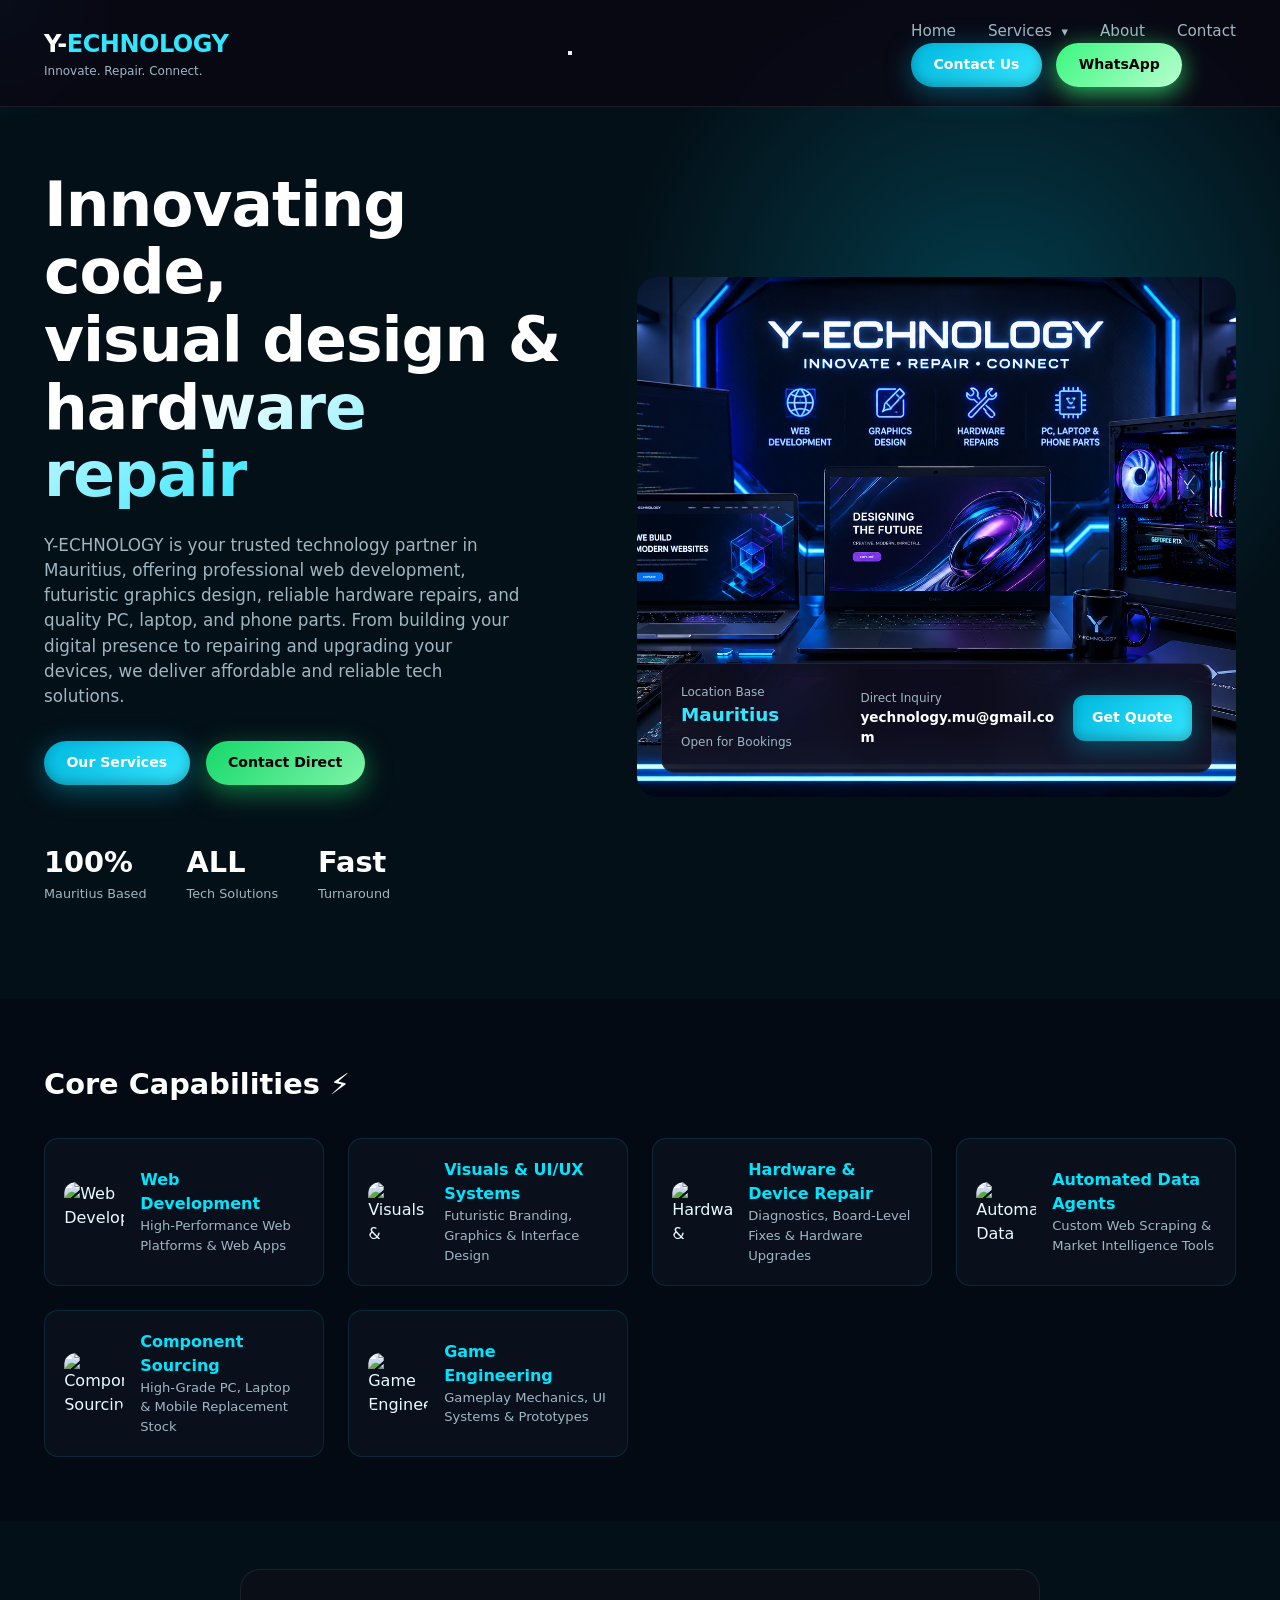
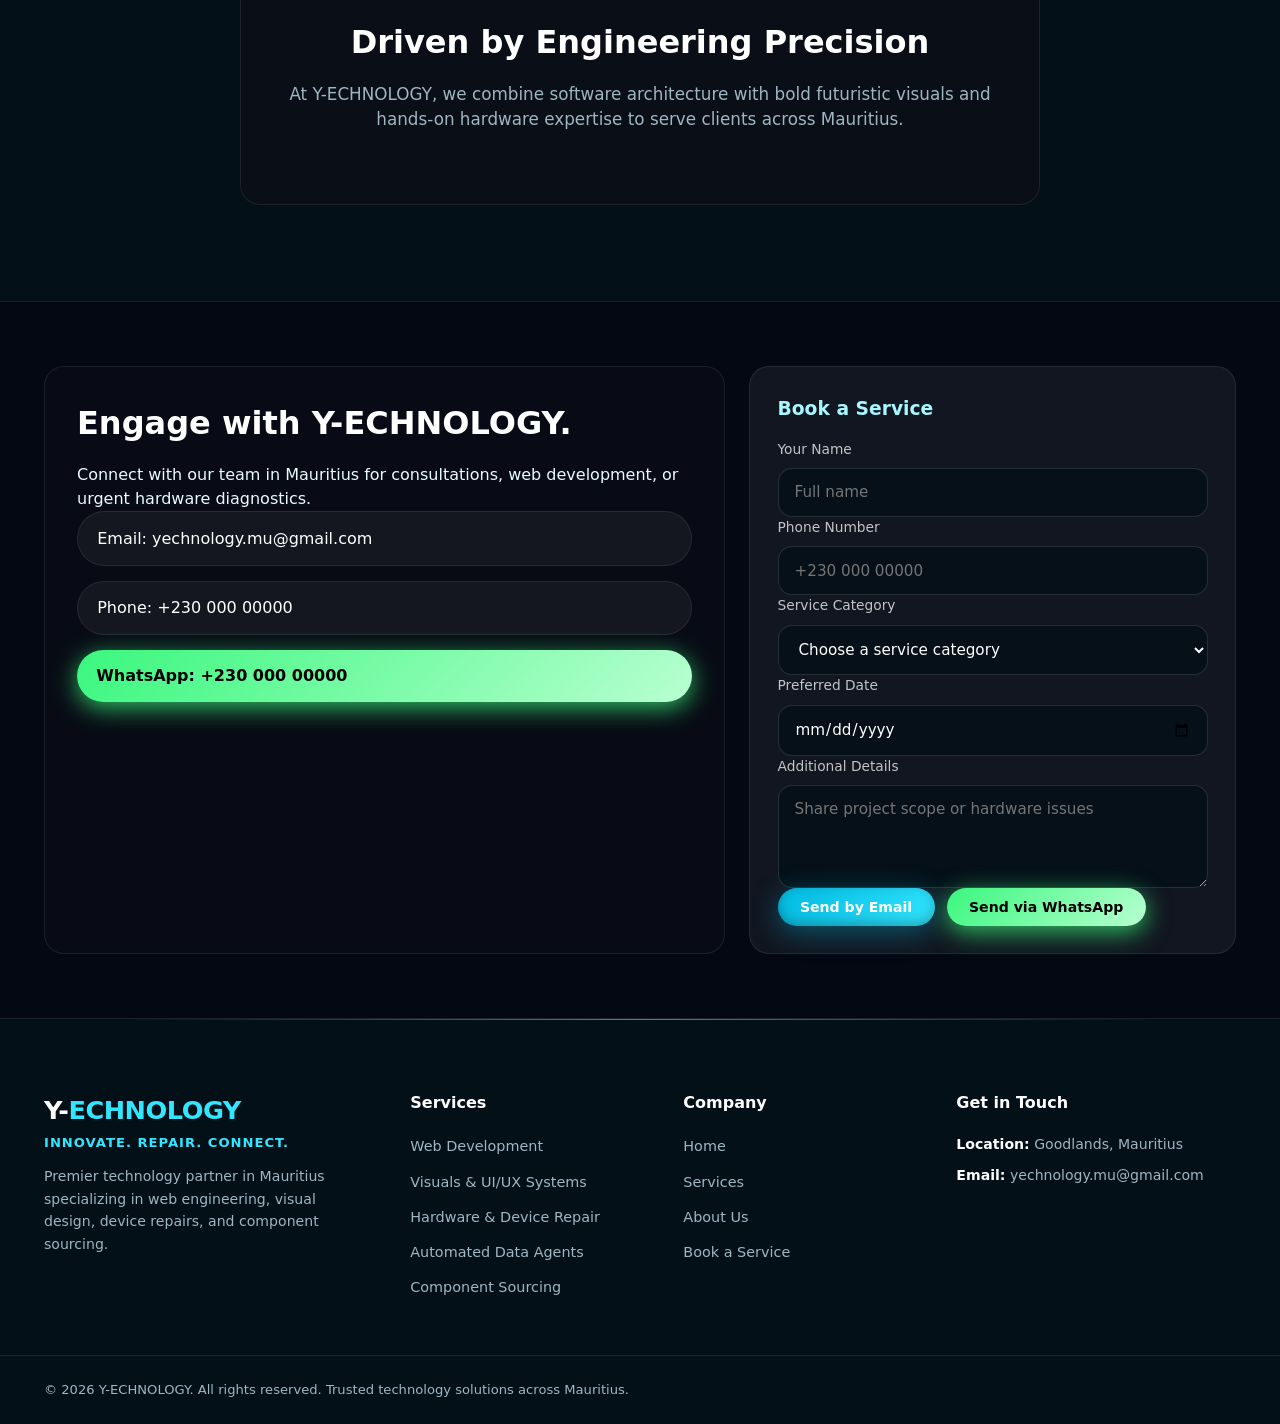
==== commit fa7d3ebc: "Update index.html" ====
--- a/index.html
+++ b/index.html
@@ -25,25 +25,34 @@
                 <a href="index.html">Y-<span>ECHNOLOGY</span></a>
                 <p>Innovate. Repair. Connect.</p>
             </div>
-            <ul class="nav-links">
-                <li><a href="#home">Home</a></li>
-                <li class="has-dropdown">
-                    <a href="#services">Services <span class="dropdown-arrow">▾</span></a>
-                    <ul class="submenu">
-                        <li><a href="web-development.html">Web Development</a></li>
-                        <li><a href="graphics-design.html">Visuals & UI/UX Systems</a></li>
-                        <li><a href="hardware-repairs.html">Hardware & Device Repair</a></li>
-                        <li><a href="web-scraping-agents.html">Automated Data Agents</a></li>
-                        <li><a href="shop.html">Component Sourcing</a></li>
-                        <li><a href="game.html">Game Engineering</a></li>
-                    </ul>
-                </li>
-                <li><a href="#about">About</a></li>
-                <li><a href="#contact">Contact</a></li>
-            </ul>
-            <div class="nav-actions">
-                <a href="#contact" class="btn btn-purple-glow">Contact Us</a>
-                <a href="https://wa.me/23000000000" target="_blank" rel="noreferrer" class="btn btn-whatsapp">WhatsApp</a>
+
+            <button class="mobile-menu-toggle" aria-label="Open navigation menu" aria-expanded="false">
+                <span></span>
+                <span></span>
+                <span></span>
+            </button>
+
+            <div class="nav-panel">
+                <ul class="nav-links">
+                    <li><a href="#home">Home</a></li>
+                    <li class="has-dropdown">
+                        <a href="#services">Services <span class="dropdown-arrow">▾</span></a>
+                        <ul class="submenu">
+                            <li><a href="web-development.html">Web Development</a></li>
+                            <li><a href="graphics-design.html">Visuals & UI/UX Systems</a></li>
+                            <li><a href="hardware-repairs.html">Hardware & Device Repair</a></li>
+                            <li><a href="web-scraping-agents.html">Automated Data Agents</a></li>
+                            <li><a href="shop.html">Component Sourcing</a></li>
+                            <li><a href="game.html">Game Engineering</a></li>
+                        </ul>
+                    </li>
+                    <li><a href="#about">About</a></li>
+                    <li><a href="#contact">Contact</a></li>
+                </ul>
+                <div class="nav-actions">
+                    <a href="#contact" class="btn btn-purple-glow">Contact Us</a>
+                    <a href="https://wa.me/23000000000" target="_blank" rel="noreferrer" class="btn btn-whatsapp">WhatsApp</a>
+                </div>
             </div>
         </nav>
     </header>
--- a/style.css
+++ b/style.css
@@ -165,7 +165,8 @@
 }
 
 .has-dropdown:hover .submenu,
-.has-dropdown:focus-within .submenu {
+.has-dropdown:focus-within .submenu,
+.has-dropdown.open .submenu {
     opacity: 1;
     visibility: visible;
     transform: translateY(0);
@@ -988,36 +989,50 @@
 
 @media (max-width: 900px) {
     header {
-        padding: 0.8rem 0;
+        padding: 0.7rem 0;
     }
     nav {
         flex-direction: column;
-        gap: 0.8rem;
+        gap: 0.7rem;
         text-align: center;
+        width: 100%;
     }
     .brand {
         display: flex;
         flex-direction: column;
         align-items: center;
     }
+    .brand a {
+        font-size: 1.2rem;
+    }
     .nav-links {
         flex-direction: column;
-        gap: 0.6rem;
+        gap: 0.55rem;
+        width: min(100%, 360px);
+        padding: 0.25rem 0;
+    }
+    .has-dropdown {
         width: 100%;
-        padding: 0.4rem 0;
     }
     .has-dropdown .submenu {
-        position: static;
+        position: absolute;
+        left: 50%;
+        transform: translateX(-50%) translateY(4px);
+        width: min(90vw, 260px);
+        opacity: 0;
+        visibility: hidden;
+        box-shadow: 0 14px 28px rgba(0, 0, 0, 0.32);
+        background: rgba(4, 16, 24, 0.96);
+        border: 1px solid var(--border-subtle);
+        border-radius: 12px;
+        margin-top: 0.35rem;
+        text-align: center;
+        display: none;
+    }
+    .has-dropdown.open .submenu {
+        display: block;
         opacity: 1;
         visibility: visible;
-        transform: none;
-        box-shadow: none;
-        background: rgba(4, 16, 24, 0.85);
-        border: 1px solid var(--border-subtle);
-        border-radius: 12px;
-        margin-top: 0.4rem;
-        width: 100%;
-        text-align: center;
     }
     .submenu a {
         padding: 0.6rem 1rem;
@@ -1025,6 +1040,7 @@
     .nav-actions {
         width: 100%;
         justify-content: center;
+        flex-wrap: wrap;
     }
     .hero {
         padding: 2rem 0;
@@ -1038,10 +1054,12 @@
     }
     .hero-content h1 {
         text-align: center;
+        font-size: clamp(2.1rem, 9vw, 3.3rem);
     }
     .hero-description {
         text-align: center;
         margin: 0 auto 1.5rem auto;
+        max-width: 100%;
     }
     .hero-actions,
     .booking-actions {
@@ -1056,6 +1074,20 @@
     }
     .hero-stats-list {
         justify-content: space-around;
+        gap: 1.25rem;
+    }
+    .hero-image-wrapper {
+        max-width: 100%;
+    }
+    .hero-banner-img {
+        height: auto;
+        max-height: 360px;
+    }
+    .hero-floating-card {
+        position: static;
+        margin-top: 1rem;
+        grid-template-columns: 1fr;
+        padding: 1rem;
     }
     .footer-grid {
         text-align: center;
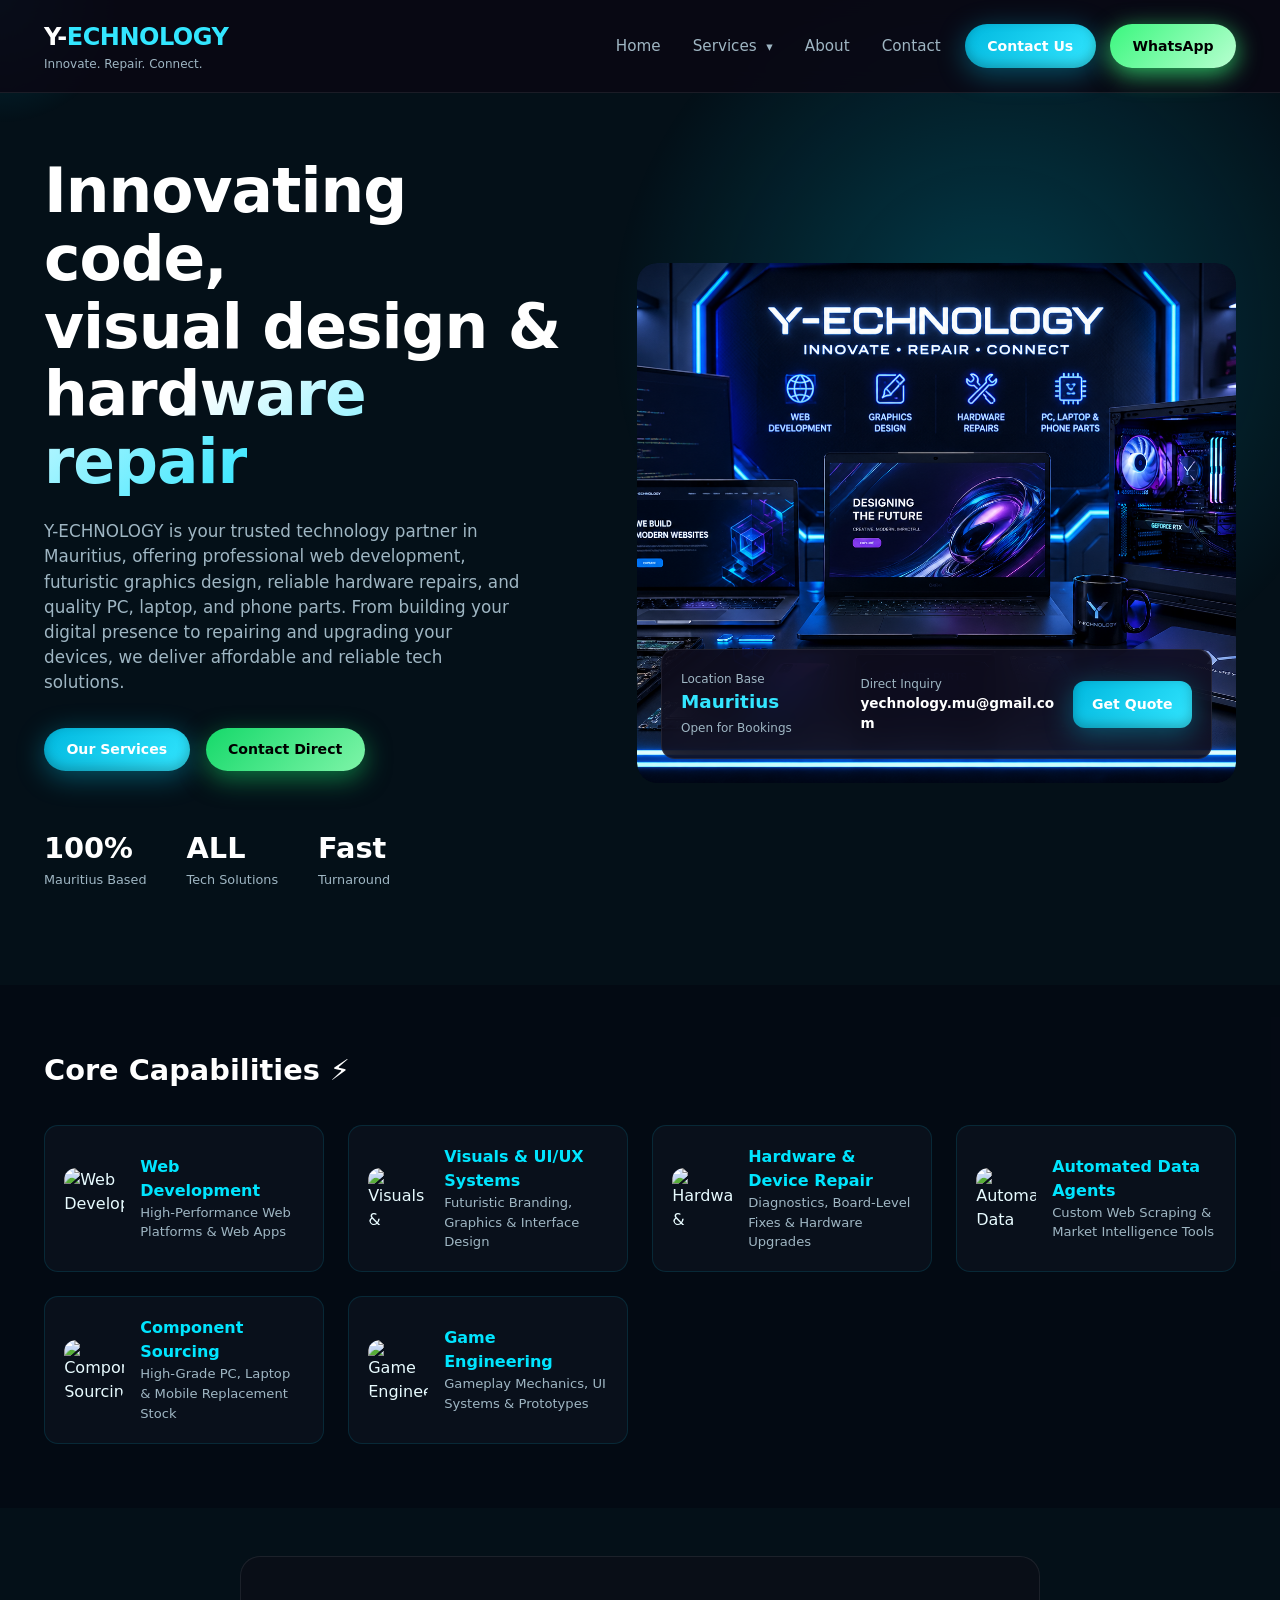
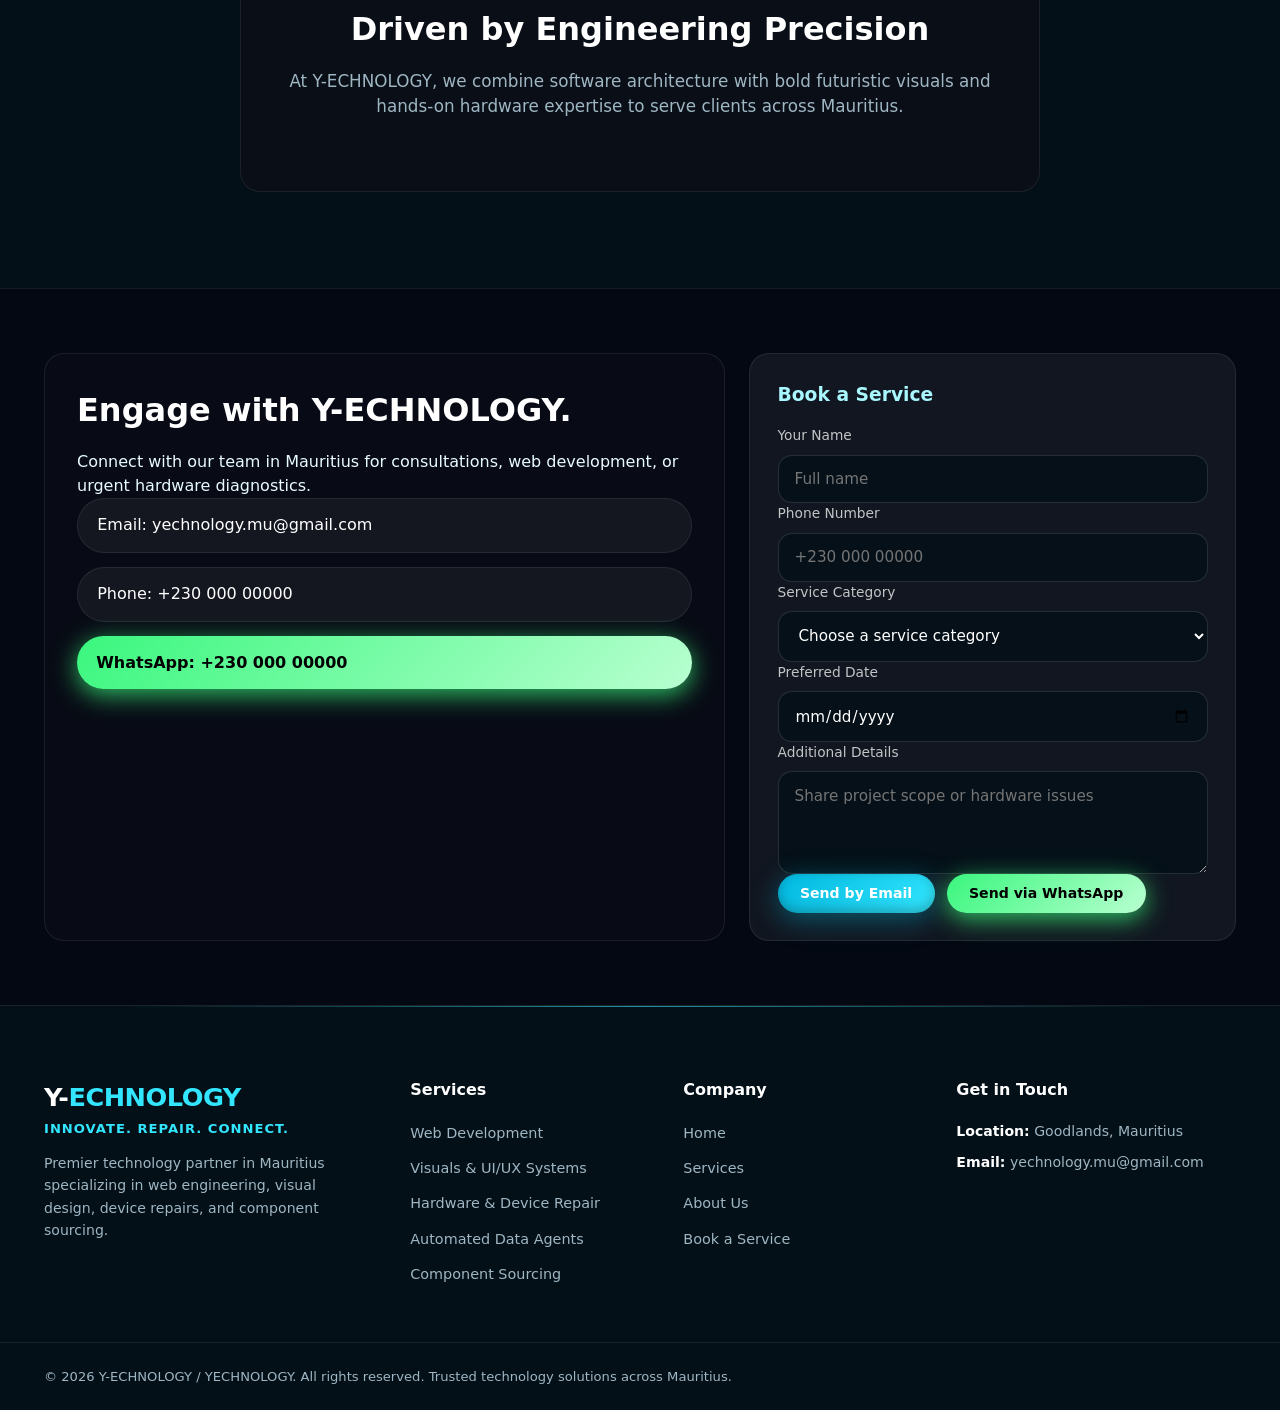
==== commit 5da8d810: "Update index.html" ====
--- a/index.html
+++ b/index.html
@@ -254,7 +254,7 @@
         </div>
         <div class="footer-bottom">
             <div class="container">
-                <p>© 2026 Y-ECHNOLOGY. All rights reserved. Trusted technology solutions across Mauritius.</p>
+                <p>© 2026 Y-ECHNOLOGY / YECHNOLOGY. All rights reserved. Trusted technology solutions across Mauritius.</p>
             </div>
         </div>
     </footer>
--- a/style.css
+++ b/style.css
@@ -101,6 +101,39 @@
     max-width: 1240px;
     margin: 0 auto;
     padding: 0 1.5rem;
+}
+
+.navbar {
+    position: relative;
+}
+
+.nav-panel {
+    display: flex;
+    align-items: center;
+    gap: 1.5rem;
+}
+
+.mobile-menu-toggle {
+    display: none;
+    width: 46px;
+    height: 46px;
+    border-radius: 12px;
+    border: 1px solid rgba(255, 255, 255, 0.12);
+    background: rgba(255, 255, 255, 0.02);
+    cursor: pointer;
+    padding: 10px 10px;
+    align-items: center;
+    justify-content: center;
+    flex-direction: column;
+    gap: 5px;
+}
+
+.mobile-menu-toggle span {
+    display: block;
+    width: 20px;
+    height: 2px;
+    background: #fff;
+    border-radius: 999px;
 }
 
 .brand a {
@@ -992,37 +1025,59 @@
         padding: 0.7rem 0;
     }
     nav {
-        flex-direction: column;
-        gap: 0.7rem;
-        text-align: center;
+        flex-direction: row;
+        align-items: center;
+        gap: 0.75rem;
         width: 100%;
     }
     .brand {
         display: flex;
         flex-direction: column;
-        align-items: center;
+        align-items: flex-start;
+        flex: 1;
     }
     .brand a {
         font-size: 1.2rem;
+    }
+    .mobile-menu-toggle {
+        display: flex;
+    }
+    .nav-panel {
+        display: none;
+        position: absolute;
+        top: calc(100% + 0.5rem);
+        left: 0;
+        right: 0;
+        background: rgba(4, 16, 24, 0.98);
+        border: 1px solid var(--border-subtle);
+        border-radius: 16px;
+        padding: 1rem;
+        width: 100%;
+        flex-direction: column;
+        align-items: stretch;
+        gap: 1rem;
+        box-shadow: 0 18px 38px rgba(0, 0, 0, 0.35);
+    }
+    .nav-panel.open {
+        display: flex;
     }
     .nav-links {
         flex-direction: column;
         gap: 0.55rem;
-        width: min(100%, 360px);
+        width: 100%;
         padding: 0.25rem 0;
     }
     .has-dropdown {
         width: 100%;
     }
     .has-dropdown .submenu {
-        position: absolute;
-        left: 50%;
-        transform: translateX(-50%) translateY(4px);
-        width: min(90vw, 260px);
-        opacity: 0;
-        visibility: hidden;
-        box-shadow: 0 14px 28px rgba(0, 0, 0, 0.32);
-        background: rgba(4, 16, 24, 0.96);
+        position: static;
+        width: 100%;
+        opacity: 1;
+        visibility: visible;
+        transform: none;
+        box-shadow: none;
+        background: rgba(255, 255, 255, 0.02);
         border: 1px solid var(--border-subtle);
         border-radius: 12px;
         margin-top: 0.35rem;
@@ -1031,8 +1086,6 @@
     }
     .has-dropdown.open .submenu {
         display: block;
-        opacity: 1;
-        visibility: visible;
     }
     .submenu a {
         padding: 0.6rem 1rem;
